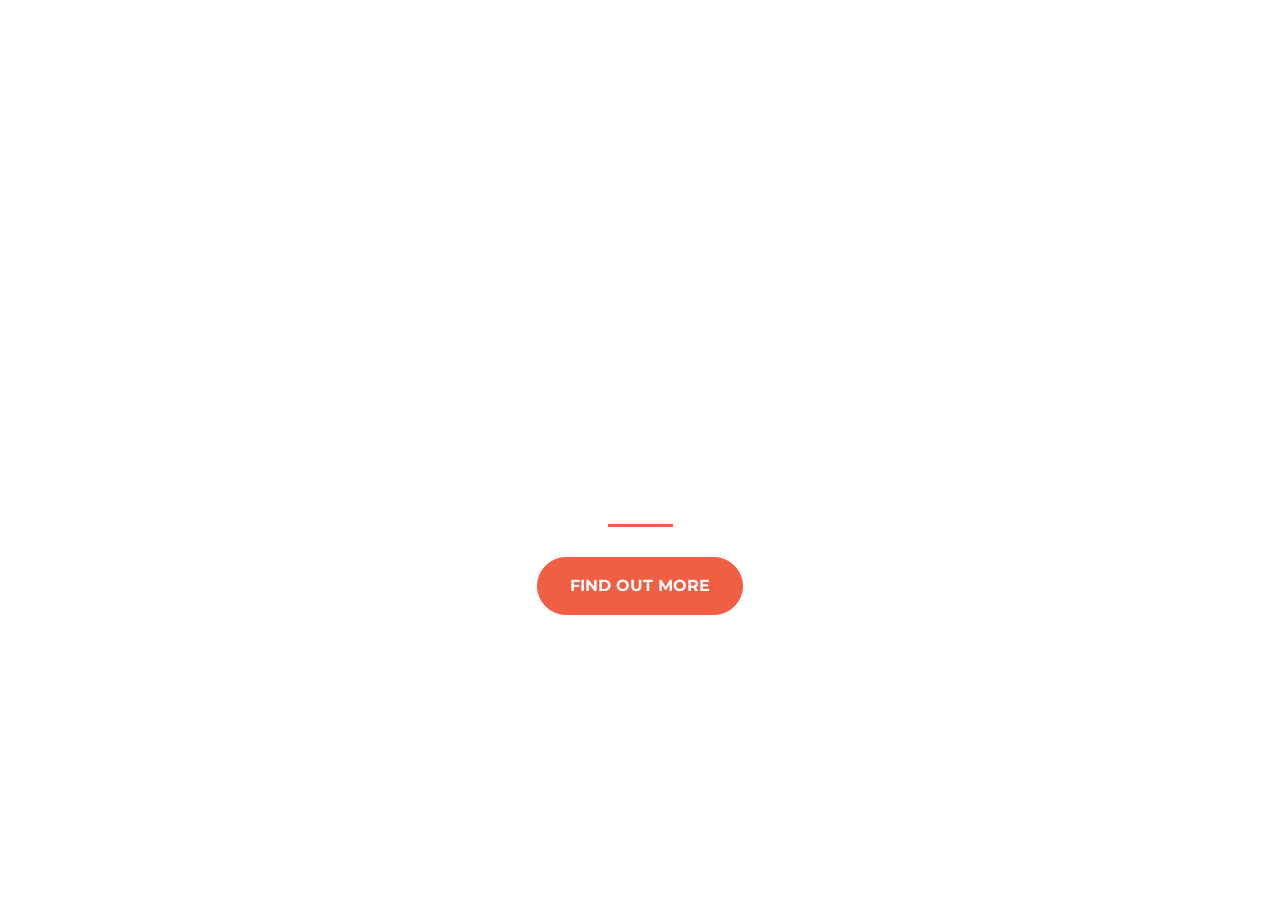
==== index.html @ 3b041e8c "Adding initial files" ====
<!DOCTYPE html>
<html>
  <head>
    <title>Startup</title>

    <!-- Google Fonts -->
    <link href="https://fonts.googleapis.com/css?family=Montserrat" rel="stylesheet">

    <!-- Note that the below Bootstrap file is a specific version. If you grab the most
    current from Bootstrap website, you will see the button grow transition being a lot faster
    than in my video. Use whichever style sheet you like best! -->
    <!-- Bootstrap CSS from a CDN. This way you don't have to include the bootstrap file yourself -->
    <link rel="stylesheet" href="https://maxcdn.bootstrapcdn.com/bootstrap/4.0.0/css/bootstrap.min.css" integrity="sha384-Gn5384xqQ1aoWXA+058RXPxPg6fy4IWvTNh0E263XmFcJlSAwiGgFAW/dAiS6JXm" crossorigin="anonymous">

    <!-- My own stylesheet -->
    <link href="style.css" rel="stylesheet">
  </head>
  <body>
    <header class="startup text-center text-white d-flex">
      <div class="container my-auto">
        <div class="row">
          <div class="col-lg-12 my-auto">
            <h1 class="text-uppercase faded">
              <strong>the biggest startup event of the year</strong>
            </h1>
            <hr>
          </div>
          <div class="col-lg-12 my-auto">
            <button class="btn btn-primary btn-xl">Find Out More</button>
          </div>
        </div>
      </div>
    </header>

  </body>

</html>
---- style.css ----
body,
html {
  width: 100%;
  height: 100%; 
}

body {
  font-family: 'Montserrat', sans-serif;
}

hr {
  max-width: 65px;
  border-width: 3px;
  border-color: #F05F44; 
}

.faded {
  color: rgba(255, 255, 255, 0.8); 
}

header.startup {
  background-position: center;
  background-image: url("header.jpg");
  background-size: cover;
  height: 100%;
}

header.startup hr {
  margin-top: 200px;
  margin-bottom: 30px; 
}

header.startup h1 {
  font-size: 2rem; 
}

.btn {
  font-weight: 700;
  text-transform: uppercase;
  border-radius: 300px;
  font-family: 'Montserrat', sans-serif;
}

.btn-xl {
  padding: 1rem 2rem; 
}

.btn-primary {
  background-color: #F05F44;
  border-color: #F05F44; }

.btn-primary:hover {
  background-color: #ee4b08;
  border-color: #ee4b08;
  border-width: 5px;
  cursor: pointer;
}
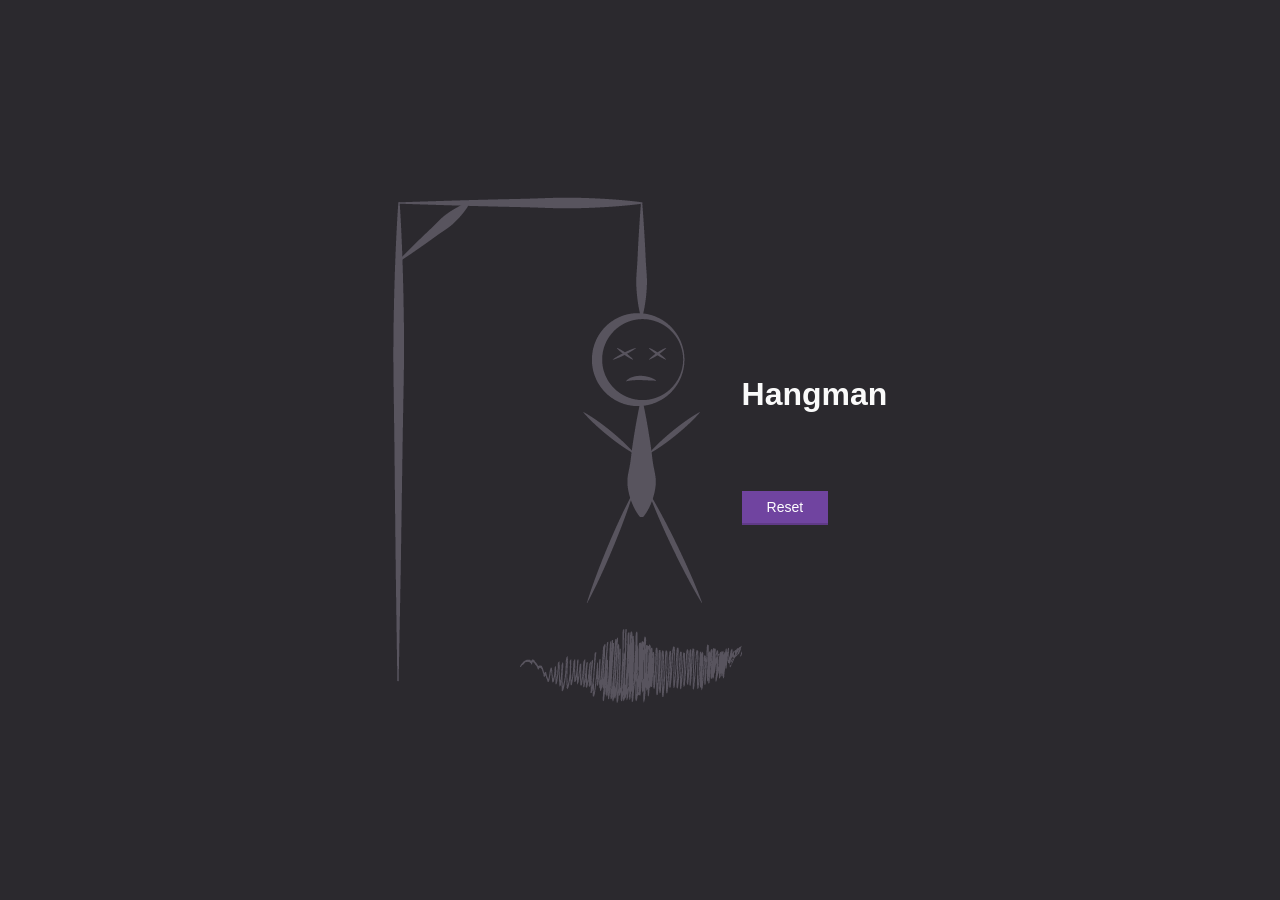
==== commit e16bf2e9: "Testing" ====
--- a/index.html
+++ b/index.html
@@ -1,37 +1,23 @@
 <!DOCTYPE html>
 <html>
-  <head>
-    <title>Startup</title>
-
-    <!-- Google Fonts -->
-    <link href="https://fonts.googleapis.com/css?family=Montserrat" rel="stylesheet">
-
-    <!-- Note that the below Bootstrap file is a specific version. If you grab the most
-    current from Bootstrap website, you will see the button grow transition being a lot faster
-    than in my video. Use whichever style sheet you like best! -->
-    <!-- Bootstrap CSS from a CDN. This way you don't have to include the bootstrap file yourself -->
-    <link rel="stylesheet" href="https://maxcdn.bootstrapcdn.com/bootstrap/4.0.0/css/bootstrap.min.css" integrity="sha384-Gn5384xqQ1aoWXA+058RXPxPg6fy4IWvTNh0E263XmFcJlSAwiGgFAW/dAiS6JXm" crossorigin="anonymous">
-
-    <!-- My own stylesheet -->
-    <link href="style.css" rel="stylesheet">
-  </head>
-  <body>
-    <header class="startup text-center text-white d-flex">
-      <div class="container my-auto">
-        <div class="row">
-          <div class="col-lg-12 my-auto">
-            <h1 class="text-uppercase faded">
-              <strong>the biggest startup event of the year</strong>
-            </h1>
-            <hr>
-          </div>
-          <div class="col-lg-12 my-auto">
-            <button class="btn btn-primary btn-xl">Find Out More</button>
-          </div>
-        </div>
-      </div>
-    </header>
-
-  </body>
-
-</html>
+<head>
+    <meta charset="utf-8" />
+    <meta http-equiv="X-UA-Compatible" content="IE=edge">
+    <title>Hangman</title>
+    <meta name="viewport" content="width=device-width, initial-scale=1">
+    <link rel="shortcut icon" href="./images/rope-noose-dark.png" type="image/x-icon">
+    <link rel="stylesheet" href="./styles/styles.css">
+</head>
+<body>
+    <img src="./images/hangman.png" alt="">
+    <div id="container">
+        <h1>Hangman</h1>
+        <div class="puzzle" id="puzzle"></div>
+        <p id="guesses"></p>
+        <button class="button" id="reset">Reset</button>
+    </div>
+    <script src="./scripts/requests.js"></script>
+    <script src="./scripts/hangman.js"></script>
+    <script src="./scripts/app.js"></script>
+</body>
+</html>
--- a/styles/styles.css
+++ b/styles/styles.css
@@ -0,0 +1,63 @@
+* {
+    box-sizing: border-box;
+    margin: 0;
+    padding: 0;
+}
+
+html {
+    font-size: 62.5%;
+}
+
+body {
+    background: #2B292E;
+    color: #fafafa;
+    font-family: Helvetica, Arial, sans-serif;
+    font-size: 1.6rem;
+    display: flex;
+    align-items: center;
+    justify-content: center;
+    min-height: 100vh;
+}
+
+span {
+    border-bottom: 1px solid #534f59;
+    display: inline-block;
+    font-size: 2rem;
+    height: 2.4rem;
+    line-height: 2.4rem;
+    margin: 0 .1rem;
+    text-align: center;
+    text-transform: uppercase;
+    width: 2.4rem;
+}
+
+h1 {
+    margin-bottom: 3rem;
+}
+
+p {
+    font-weight: 300;
+    margin-bottom: .8rem;
+}
+
+.puzzle {
+    display: flex;
+    margin-bottom: 4.8rem;
+}
+
+.button {
+    background: #7044a0;
+    border: none;
+    border-bottom: 2px solid #603a88;
+    cursor: pointer;
+    color: white;
+    font-size: 1.4rem;
+    font-weight: 300;
+    padding: .8rem 2.5rem;
+    transition: background .3s ease, color .3s ease;
+    outline: none;
+}
+
+.button:hover {
+    background: #5F3A87;
+}
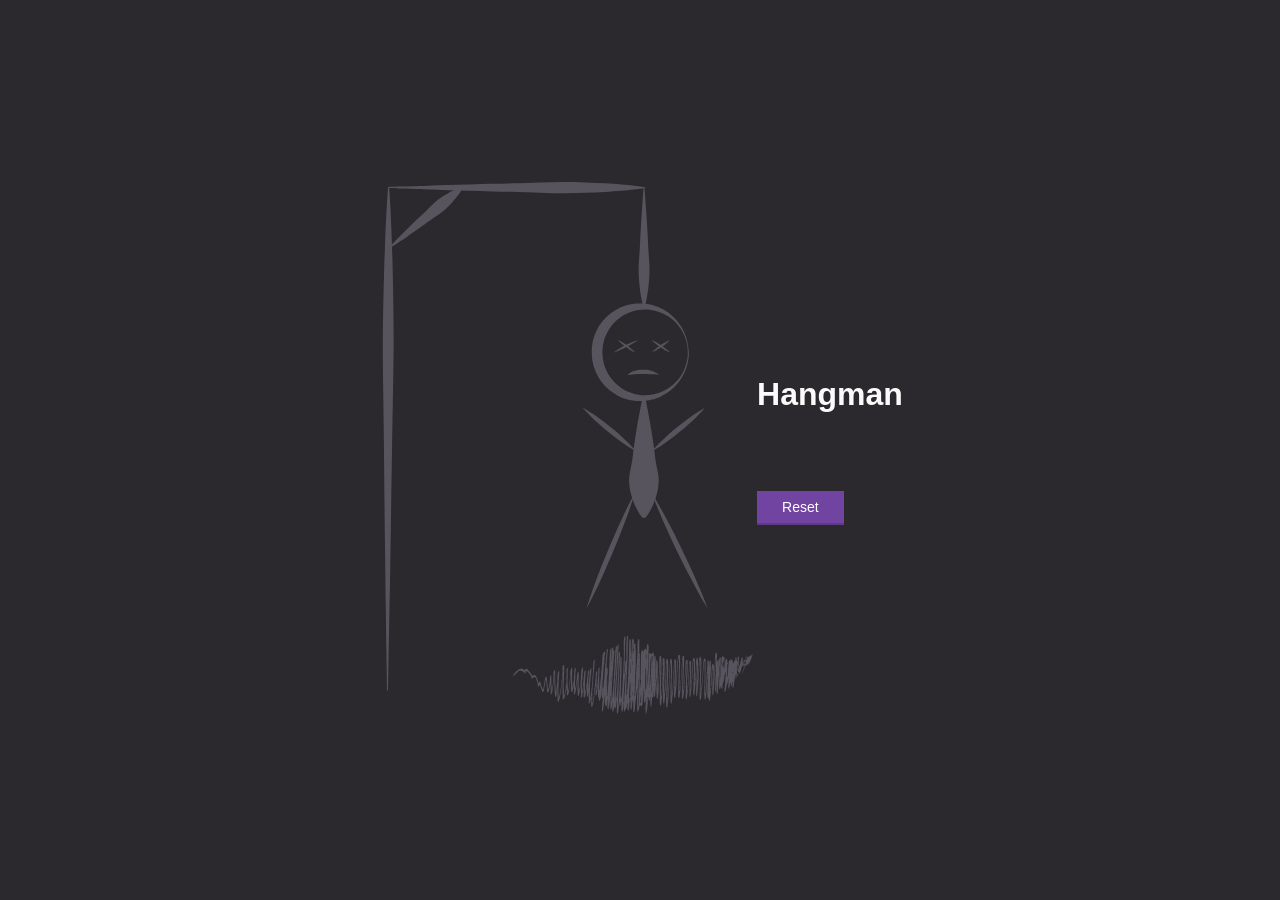
==== commit 0316eb59: "Testing" ====
--- a/index.html
+++ b/index.html
@@ -9,7 +9,545 @@
     <link rel="stylesheet" href="./styles/styles.css">
 </head>
 <body>
-    <img src="./images/hangman.png" alt="">
+    <!-- <img src="./images/hangman.png" alt=""> -->
+    <div class="svg-img">
+			<svg version="1.1" id="Layer_2" xmlns="http://www.w3.org/2000/svg" xmlns:xlink="http://www.w3.org/1999/xlink" x="0px" y="0px"
+				viewBox="0 0 361 515" style="enable-background:new 0 0 361 515;" xml:space="preserve">
+			<style type="text/css">
+				.st0{fill:#58545E;}
+				.st1{fill:none;}
+				.st2{fill-rule:evenodd;clip-rule:evenodd;fill:#58545E;}
+				
+			</style>
+		<g>
+			<path class="st0" d="M9.5,488c0,0-0.1-7.5-0.3-20.6c-0.2-13.1-0.5-31.8-0.8-54.2C8.2,402,8,389.9,7.9,377
+				c-0.1-12.9-0.3-26.4-0.5-40.4c-0.3-28-0.6-57.9-0.9-87.9c-0.2-15-0.4-29.9-0.6-44.6c-0.2-14.7-0.4-29.2-0.4-43.2
+				c0-14,0.2-27.6,0.5-40.4c0.1-6.4,0.3-12.7,0.4-18.7c0.2-6,0.4-11.9,0.5-17.5c0.1-5.6,0.4-11,0.6-16.1C7.6,63,7.8,58.2,8,53.6
+				c0.2-4.6,0.4-8.8,0.6-12.8C8.8,36.9,9,33.3,9.2,30c0.4-6.5,0.7-11.7,0.9-15.2c0.3-3.5,0.4-5.4,0.4-5.4l1,0c0,0,0.1,1.9,0.4,5.4
+				c0.2,3.5,0.5,8.6,0.9,15.2c0.2,3.3,0.3,6.9,0.5,10.8c0.2,3.9,0.3,8.2,0.5,12.8c0.2,4.6,0.3,9.4,0.5,14.5c0.2,5.1,0.4,10.5,0.5,16.1
+				c0.1,5.6,0.3,11.5,0.4,17.5c0.1,6,0.2,12.3,0.3,18.7c0.2,12.9,0.3,26.4,0.3,40.4c-0.1,14-0.3,28.5-0.6,43.2
+				c-0.3,14.7-0.5,29.7-0.8,44.6c-0.4,29.9-0.9,59.8-1.3,87.9c-0.2,14-0.4,27.6-0.6,40.4c-0.2,12.9-0.5,25-0.7,36.2
+				c-0.4,22.4-0.8,41.1-1,54.2c-0.3,13.1-0.4,20.6-0.4,20.6L9.5,488z"/>
+		</g>
+		<g>
+			<path class="st0" d="M11,9.5c0,0,3.8-0.1,10.5-0.4C28.1,8.9,37.6,8.6,49,8.2C54.7,8,60.9,7.8,67.4,7.6C74,7.5,80.8,7.3,88,7.1
+				c7.1-0.2,14.5-0.4,22-0.6c7.5-0.2,15.1-0.3,22.7-0.5c7.6-0.2,15.2-0.4,22.7-0.7c7.5-0.3,14.8-0.5,22-0.5c7.1,0,14,0.1,20.5,0.4
+				c6.5,0.2,12.7,0.5,18.4,0.8c5.7,0.3,10.9,0.7,15.6,1.1c2.3,0.2,4.5,0.4,6.5,0.6c2,0.2,3.8,0.4,5.5,0.6c3.3,0.4,5.9,0.7,7.7,0.9
+				c1.8,0.2,2.7,0.4,2.7,0.4v1c0,0-1,0.1-2.7,0.4c-1.8,0.2-4.4,0.6-7.7,0.9c-1.7,0.2-3.5,0.4-5.5,0.6c-2,0.2-4.2,0.4-6.5,0.6
+				c-4.6,0.4-9.9,0.8-15.6,1.1c-5.7,0.3-11.9,0.6-18.4,0.8c-6.5,0.2-13.4,0.4-20.5,0.4c-7.1,0-14.5-0.2-22-0.5
+				c-7.5-0.3-15.1-0.5-22.7-0.7c-7.6-0.2-15.2-0.3-22.7-0.5c-7.5-0.2-14.8-0.4-22-0.6c-7.1-0.2-14-0.4-20.5-0.6
+				C60.9,12.2,54.7,12,49,11.8c-11.4-0.4-20.9-0.6-27.6-0.9C14.8,10.6,11,10.5,11,10.5V9.5z"/>
+		</g>
+		<g>
+			<path class="st0" d="M254.1,10c0,0,0.6,7.1,1.3,17.8c0.2,2.7,0.4,5.6,0.6,8.6c0.2,3.1,0.4,6.3,0.6,9.6c0.2,3.3,0.4,6.8,0.6,10.3
+				c0.2,3.5,0.3,7.1,0.5,10.6c0.2,3.6,0.4,7.1,0.7,10.6c0.3,3.5,0.5,6.9,0.5,10.3c0,3.3-0.1,6.6-0.4,9.6c-0.2,3.1-0.5,5.9-0.8,8.6
+				c-0.7,5.3-1.5,9.8-2.2,12.9c-0.4,1.6-0.7,2.8-0.9,3.6c-0.2,0.8-0.4,1.3-0.4,1.3h-1c0,0-0.1-0.4-0.4-1.3c-0.2-0.8-0.6-2.1-0.9-3.6
+				c-0.7-3.1-1.6-7.6-2.2-12.9c-0.3-2.7-0.6-5.6-0.8-8.6c-0.2-3.1-0.4-6.3-0.4-9.6c0-3.3,0.3-6.8,0.5-10.3c0.3-3.5,0.5-7.1,0.7-10.6
+				c0.2-3.6,0.3-7.1,0.5-10.6c0.2-3.5,0.4-6.9,0.6-10.3c0.2-3.3,0.4-6.6,0.6-9.6c0.2-3.1,0.4-5.9,0.6-8.6c0.7-10.7,1.3-17.8,1.3-17.8
+				H254.1z"/>
+		</g>
+		<g>
+			<path class="st0" d="M296.3,166.6c0,0,0,1-0.1,2.9c0,0.5,0,1-0.1,1.6c-0.1,0.6-0.2,1.2-0.3,1.9c-0.1,0.7-0.2,1.5-0.3,2.2
+				c-0.2,0.8-0.4,1.6-0.6,2.5c-0.9,3.5-2.3,7.7-4.9,12.1c-2.6,4.4-6.2,9-11.3,13.1c-2.6,1.9-5.4,3.9-8.6,5.3c-0.8,0.4-1.6,0.8-2.4,1.2
+				c-0.9,0.3-1.7,0.6-2.6,0.9l-1.3,0.5c-0.4,0.2-0.9,0.2-1.4,0.4c-0.9,0.2-1.9,0.5-2.8,0.7c-0.9,0.2-1.9,0.3-2.9,0.5l-1.5,0.2
+				l-0.7,0.1c0.2,0-0.4,0-0.3,0l-0.1,0l-0.2,0l-0.3,0c-1.8,0.1-3.5,0.3-5.8,0.1c-1.1-0.1-2.2-0.1-3.3-0.3c-1-0.2-2.1-0.3-3.2-0.5
+				c-1.1-0.1-2.1-0.5-3.2-0.7l-1.6-0.4l-0.8-0.2l-0.8-0.3c-1-0.4-2.1-0.8-3.1-1.2c-1-0.4-2-1-3-1.5l-1.5-0.8c-0.5-0.3-1-0.6-1.5-0.9
+				c-1-0.6-2-1.2-2.9-1.9c-0.9-0.7-1.8-1.4-2.7-2.2c-0.5-0.4-0.9-0.8-1.3-1.2l-1.3-1.2l-1.3-1.3c-0.4-0.4-0.8-0.9-1.2-1.3
+				c-0.7-0.9-1.5-1.8-2.2-2.8c-0.7-1-1.3-2-2-3c-0.3-0.5-0.6-1-0.9-1.6c-0.3-0.5-0.6-1.1-0.9-1.6l-0.8-1.6c-0.3-0.6-0.5-1.1-0.7-1.7
+				c-0.4-1.1-0.9-2.3-1.3-3.4c-0.3-1.2-0.7-2.4-1-3.6l-0.2-0.9l-0.2-0.9l-0.3-1.8c-0.2-1.2-0.4-2.4-0.4-3.7c-0.1-1.2-0.2-2.5-0.2-3.7
+				l0-0.6l0-0.1l0-0.2l0-0.4l0-0.8l0.1-1.5l0-0.8l0-0.4l0.1-0.5l0.3-2l0.3-2l0.2-1l0.2-0.9l1-3.6c0.4-1.2,0.9-2.3,1.3-3.4
+				c0.2-0.6,0.4-1.1,0.7-1.7l0.8-1.6l0.9-1.6c0.3-0.5,0.6-1.1,0.9-1.6c0.7-1,1.3-2,2-3c0.7-1,1.5-1.9,2.2-2.8c0.4-0.5,0.8-0.9,1.2-1.3
+				l1.3-1.3c1.6-1.7,3.5-3.2,5.3-4.6c0.9-0.7,1.9-1.3,2.9-1.9c0.5-0.3,1-0.6,1.5-0.9l1.5-0.8c1-0.5,2-1.1,3-1.5c1-0.4,2.1-0.8,3.1-1.2
+				c4.2-1.4,8.5-2.3,12.6-2.4c2.1-0.2,4.1,0,6.1,0.1l1,0l0.7,0.1l1.3,0.2l1.3,0.2c0.4,0.1,0.8,0.1,1.4,0.3c1,0.2,2,0.5,2.9,0.7
+				c0.5,0.1,1,0.2,1.4,0.4l1.3,0.5c0.9,0.3,1.7,0.6,2.6,0.9c0.8,0.4,1.6,0.8,2.4,1.2c3.2,1.5,6.1,3.4,8.6,5.3c1.2,1.1,2.4,2.1,3.5,3.1
+				c1,1.2,2.1,2.1,3,3.3c0.5,0.6,0.9,1.1,1.3,1.7c0.4,0.6,0.9,1.1,1.2,1.7c0.7,1.2,1.5,2.2,2.2,3.3c2.6,4.4,4,8.6,4.9,12.1
+				c0.2,0.9,0.4,1.7,0.6,2.5c0.2,0.8,0.2,1.5,0.3,2.2c0.1,0.7,0.2,1.3,0.3,1.9c0.1,0.6,0.1,1.1,0.1,1.6
+				C296.3,165.6,296.3,166.6,296.3,166.6L296.3,166.6z M295.3,166.6c0,0-0.1-1-0.2-2.9c0-0.5,0-1-0.1-1.6c-0.1-0.6-0.2-1.2-0.3-1.9
+				c-0.1-0.7-0.2-1.4-0.4-2.2c-0.2-0.8-0.4-1.6-0.6-2.4c-1-3.4-2.5-7.4-5.2-11.5c-2.7-4.1-6.5-8.2-11.5-11.5c-5-3.3-11.2-5.7-18-6.5
+				c-0.8-0.1-1.7-0.1-2.6-0.2l-1.3-0.1l-0.7,0l-0.6,0c-1.8,0.1-3.5,0.1-5.3,0.5c-3.6,0.4-7.1,1.6-10.5,3.1c-0.8,0.4-1.7,0.8-2.5,1.2
+				c-0.8,0.4-1.6,1-2.4,1.4l-1.2,0.7l-1.1,0.9c-0.8,0.6-1.5,1.1-2.3,1.8c-2.9,2.5-5.5,5.4-7.7,8.7c-2.1,3.3-3.8,6.9-5,10.7l-0.7,2.9
+				l-0.2,0.7l-0.1,0.7l-0.2,1.5c-0.4,1.9-0.3,4-0.5,6c0.1,4,0.6,7.9,1.7,11.7c1.2,3.8,2.8,7.4,5,10.7c2.2,3.2,4.8,6.2,7.7,8.7
+				c0.7,0.6,1.5,1.2,2.3,1.8l1.1,0.9l1.2,0.7c0.8,0.5,1.6,1,2.4,1.4c0.8,0.4,1.7,0.8,2.5,1.2c3.4,1.5,7,2.6,10.5,3.1
+				c1.7,0.4,3.6,0.4,5.4,0.5c0.2,0,0.5,0,0.6,0l0.7,0l1.3-0.1c0.9-0.1,1.7,0,2.6-0.2c6.8-0.8,13-3.2,18-6.5c5-3.3,8.8-7.5,11.5-11.5
+				c2.8-4.1,4.3-8.1,5.2-11.5c0.2-0.8,0.4-1.7,0.6-2.4c0.2-0.8,0.2-1.5,0.4-2.2c0.1-0.7,0.2-1.3,0.3-1.9c0.1-0.6,0.1-1.1,0.1-1.6
+				C295.3,167.6,295.3,166.6,295.3,166.6L295.3,166.6z"/>
+		</g>
+		<g>
+			<path class="st0" d="M254.9,210c0,0,0.4,1.8,1,4.9c0.3,1.6,0.7,3.5,1.1,5.6c0.4,2.2,0.9,4.6,1.4,7.3c0.5,2.7,1,5.6,1.5,8.6
+				c0.5,3.1,1,6.3,1.6,9.6c0.5,3.3,1,6.8,1.5,10.3c0.5,3.5,0.9,7.1,1.3,10.6c0.4,3.6,1.1,7.1,1.9,10.6c0.3,1.8,0.7,3.5,1,5.2
+				c0.2,1.7,0.4,3.4,0.4,5.1c0.1,3.3-0.3,6.6-0.9,9.6c-0.6,3.1-1.4,6-2.3,8.6c-1.8,5.3-4,9.8-6,12.9c-1,1.6-1.8,2.8-2.5,3.6
+				c-0.6,0.8-1,1.3-1,1.3h-2.7c0,0-0.4-0.4-1-1.3c-0.7-0.8-1.5-2.1-2.5-3.6c-1.9-3.1-4.2-7.6-6-12.9c-0.9-2.7-1.7-5.6-2.3-8.6
+				c-0.6-3.1-1-6.3-0.9-9.6c0-1.7,0.2-3.4,0.4-5.1c0.3-1.7,0.6-3.5,1-5.2c0.7-3.5,1.4-7.1,1.9-10.6c0.4-3.6,0.8-7.1,1.3-10.6
+				c0.4-3.5,1-7,1.5-10.3c0.5-3.3,1.1-6.6,1.6-9.6c0.5-3.1,1-6,1.5-8.6c0.5-2.7,1-5.1,1.4-7.3c0.4-2.2,0.8-4.1,1.1-5.6
+				c0.6-3.1,1-4.9,1-4.9H254.9z"/>
+		</g>
+		<g>
+			<path class="st0" d="M261.1,260.5c0,0,0.7-0.8,1.9-2.2c1.2-1.3,3-3.2,5.1-5.4c2.2-2.2,4.8-4.6,7.6-7.2c1.4-1.3,2.9-2.6,4.4-3.9
+				c1.5-1.3,3.1-2.6,4.7-3.9c1.6-1.3,3.2-2.6,4.8-3.8c1.6-1.2,3.2-2.4,4.7-3.6c3.1-2.3,6-4.3,8.6-6c2.6-1.7,4.8-3,6.3-3.9
+				c1.6-0.9,2.5-1.4,2.5-1.4s-0.7,0.8-1.9,2.2c-1.2,1.3-3,3.2-5.1,5.4c-2.2,2.2-4.8,4.6-7.6,7.2c-1.4,1.3-2.9,2.6-4.4,3.9
+				c-1.5,1.3-3.1,2.6-4.7,3.9c-1.6,1.3-3.2,2.6-4.8,3.8c-1.6,1.2-3.2,2.4-4.7,3.6c-3.1,2.3-6,4.3-8.6,6c-2.6,1.7-4.8,3-6.3,3.9
+				C262.1,260,261.1,260.5,261.1,260.5z"/>
+		</g>
+		<g>
+			<path class="st0" d="M245,300c0,0-0.5,1.8-1.5,4.9c-1,3.1-2.5,7.6-4.3,12.8c-0.9,2.6-1.9,5.5-3.1,8.5c-1.1,3-2.3,6.2-3.6,9.4
+				c-1.3,3.3-2.6,6.6-4,10c-1.4,3.4-2.8,6.8-4.2,10.3c-1.5,3.4-2.9,6.9-4.4,10.2c-1.4,3.4-2.9,6.7-4.3,9.9c-1.4,3.2-2.9,6.3-4.2,9.2
+				c-1.3,2.9-2.7,5.6-3.9,8.2c-2.4,5-4.6,9.2-6.1,12.1c-1.5,2.9-2.4,4.5-2.4,4.5s0.5-1.8,1.5-4.9c1-3.1,2.5-7.6,4.3-12.8
+				c0.9-2.6,1.9-5.5,3.1-8.5c1.1-3,2.3-6.2,3.6-9.4c1.3-3.3,2.6-6.6,4-10c1.4-3.4,2.8-6.8,4.2-10.3c1.5-3.4,2.9-6.9,4.4-10.2
+				c1.5-3.4,2.9-6.7,4.3-9.9c1.4-3.2,2.9-6.2,4.2-9.2c1.3-2.9,2.7-5.6,3.9-8.2c2.4-5,4.6-9.2,6.1-12.1C244.1,301.6,245,300,245,300z"
+				/>
+		</g>
+		<g>
+			<path class="st0" d="M261,300c0,0,1,1.6,2.7,4.5c1.7,2.9,4.1,7,6.8,12.1c1.4,2.5,2.9,5.2,4.4,8.1c1.5,2.9,3.2,6,4.8,9.1
+				c1.6,3.2,3.3,6.5,5,9.8c1.7,3.4,3.3,6.8,5,10.2c1.6,3.4,3.3,6.9,4.9,10.3c1.6,3.4,3.1,6.8,4.6,10c1.5,3.3,2.9,6.4,4.2,9.4
+				c1.3,3,2.5,5.9,3.6,8.5c2.2,5.3,4,9.7,5.2,12.9c1.2,3.1,1.8,4.9,1.8,4.9s-1-1.6-2.7-4.5c-1.7-2.9-4.1-7-6.8-12.1
+				c-1.4-2.5-2.9-5.2-4.4-8.1c-1.5-2.9-3.2-6-4.8-9.1c-1.6-3.2-3.3-6.5-5-9.8c-1.7-3.4-3.3-6.8-5-10.2c-1.6-3.4-3.3-6.9-4.9-10.3
+				c-1.6-3.4-3.1-6.8-4.6-10c-1.5-3.3-2.8-6.4-4.2-9.4c-1.3-3-2.5-5.9-3.6-8.5c-2.2-5.3-4-9.7-5.2-12.9C261.6,301.8,261,300,261,300z"
+				/>
+		</g>
+		<g>
+			<path class="st0" d="M224.9,166.6c0,0,1.3-1,3.3-2.3c1-0.7,2.2-1.4,3.5-2.1c0.7-0.4,1.3-0.8,2-1.1c0.7-0.4,1.4-0.7,2.1-1.1
+				c0.7-0.4,1.4-0.7,2.2-1.1c0.7-0.4,1.4-0.7,2.1-1c1.4-0.6,2.7-1.2,3.8-1.6c2.3-0.9,3.9-1.3,3.9-1.3s-1.3,1-3.3,2.3
+				c-1,0.7-2.2,1.4-3.5,2.1c-0.7,0.4-1.3,0.8-2,1.1c-0.7,0.4-1.4,0.7-2.1,1.1c-0.7,0.4-1.4,0.7-2.2,1c-0.7,0.4-1.4,0.7-2.1,1
+				c-1.4,0.6-2.7,1.2-3.8,1.6C226.5,166.2,224.9,166.6,224.9,166.6z"/>
+		</g>
+		<g>
+			<path class="st0" d="M229,155c0,0,1.2,0.5,2.8,1.3c0.8,0.4,1.8,1,2.7,1.6c1,0.6,2,1.3,3,2c1,0.7,2,1.5,2.9,2.2
+				c0.9,0.7,1.7,1.5,2.4,2.1c1.4,1.3,2.2,2.3,2.2,2.3s-1.2-0.5-2.8-1.3c-0.8-0.4-1.8-1-2.7-1.6c-1-0.6-2-1.3-3-2c-1-0.7-2-1.5-2.9-2.2
+				c-0.9-0.7-1.7-1.5-2.4-2.1C229.8,156,229,155,229,155z"/>
+		</g>
+		<g>
+			<path class="st0" d="M261,166.6c0,0,0.9-1,2.3-2.3c0.7-0.6,1.6-1.4,2.5-2.1c1-0.7,2-1.5,3.1-2.2c1.1-0.7,2.1-1.4,3.2-2
+				c1-0.6,2-1.2,2.9-1.6c1.7-0.9,3-1.3,3-1.3s-0.9,1-2.3,2.3c-0.7,0.7-1.6,1.4-2.6,2.1c-1,0.7-2,1.5-3.1,2.2c-1.1,0.7-2.2,1.4-3.2,2
+				c-1,0.6-2,1.2-2.9,1.6C262.3,166.1,261,166.6,261,166.6z"/>
+		</g>
+		<g>
+			<path class="st0" d="M261,155c0,0,1.3,0.4,3,1.3c0.9,0.4,1.9,1,2.9,1.6c1,0.6,2.1,1.3,3.2,2c1.1,0.7,2.1,1.5,3.1,2.2
+				c1,0.7,1.8,1.5,2.6,2.1c1.5,1.3,2.3,2.3,2.3,2.3s-1.3-0.4-3-1.3c-0.9-0.4-1.9-1-2.9-1.6c-1-0.6-2.1-1.3-3.2-2
+				c-1.1-0.7-2.1-1.5-3.1-2.2c-1-0.7-1.8-1.5-2.5-2.1C261.9,156,261,155,261,155z"/>
+		</g>
+		<g>
+			<path class="st0" d="M238.1,188.2c0,0,0.3-0.4,1-1c0.7-0.6,1.7-1.4,3.1-2.1c0.3-0.2,0.7-0.3,1.1-0.5c0.4-0.1,0.8-0.3,1.2-0.4
+				c0.8-0.3,1.7-0.5,2.6-0.7c0.5-0.1,1-0.2,1.4-0.2c0.5-0.1,1-0.2,1.5-0.2c1-0.1,2-0.1,3-0.1c1,0,2,0.1,3,0.2c1,0.1,1.9,0.3,2.8,0.5
+				c1.8,0.4,3.5,0.9,4.9,1.5c1.4,0.6,2.5,1.1,3.2,1.6c0.8,0.4,1.2,0.8,1.2,0.8s-0.5,0-1.4,0c-0.9,0-2.1-0.1-3.5-0.1
+				c-1.4-0.1-3.1-0.2-4.8-0.2c-0.9-0.1-1.8-0.1-2.7-0.1c-0.9,0-1.8-0.1-2.7-0.1c-0.9,0-1.8,0-2.7,0c-0.9,0-1.8,0-2.6,0.1
+				c-0.8,0-1.6,0-2.5,0.2c-0.4,0-0.9,0.1-1.2,0.1c-0.4,0-0.7,0.1-1.1,0.1c-1.4,0.2-2.6,0.4-3.4,0.6
+				C238.6,188.1,238.1,188.2,238.1,188.2z"/>
+		</g>
+        
+        <g>
+                <g>
+                    <g>
+                        <rect x="132" y="436" class="st1" width="222" height="73.9"/>
+                        <path class="st2" d="M342.4,474.2c-0.2,0-0.3-0.4-0.5-0.5c0-1,0.3-2.1-0.3-1.4c0-0.4,0.1-0.6,0.2-1c0.3,0.1,0.5,0.8,0.5,1.7
+                            c0.6-0.1,0.5-1.7,1.2-1.4C343.2,472.6,342.7,473,342.4,474.2z"/>
+                        <path class="st2" d="M352.1,463.4c0.4-0.8,0.7-1.8,1.2-2.4c-0.1-1.5,0.4-1.7,0.7-2.4c0.3,1.4-0.1,2.5-0.5,3.4
+                            c-0.2,0.4-0.2,0.9-0.3,1c-0.1,0.1-0.2-0.1-0.3,0C352.8,463,352.3,464.1,352.1,463.4z"/>
+                        <path class="st2" d="M335.9,460.8c-0.2-0.3-0.2-0.8-0.1-1.4c-0.2-0.6-0.2,0.4-0.5,0.2c0.1-0.9,0.2-1.7,0.7-1.7
+                            C336,458.8,336.1,460.2,335.9,460.8z"/>
+                        <path class="st2" d="M239.5,451.9c0,1.1-0.2,2.3-0.2,3.4c0,1,0,1.9,0,2.9c0,0.9-0.2,1.8-0.2,2.6c0,0.7,0,1.3,0,1.9
+                            c-0.1,3.7-0.5,7.5-0.3,11.3c-0.4,1.3-0.3,3.4-0.4,5.3c0,0.4-0.2,0.9-0.2,1.4c-0.1,1.3-0.1,1.9-0.2,2.6c-0.1,0.8,0.3,0.2,0.2,1
+                            c-0.4,1-0.6,3.6-0.7,5.3c0,0.5-0.4,1.2,0,1.4c0-0.5-0.1-1.4,0.2-1.2c0,1.6-0.2,2.6-0.7,2.9c-0.2-1.9-0.1-5.8,0-7.9
+                            c0.1-2.4,0-4.9,0.1-7.2c0-0.6,0.2-1.1,0.2-1.7c0-0.9,0-1.9,0-2.9c0-0.6,0.2-1.3,0.2-1.9c0-0.7,0-1.4,0-2.2c0-0.8,0.2-1.6,0.2-2.4
+                            c0-0.9,0-1.9,0-2.9c0-2,0.2-4.2,0.3-6.2c0.1-1.6,0-3.2,0.1-4.6c0-0.7,0.2-1.1,0.2-1.7c0-0.5-0.1-1.1-0.1-1.7
+                            c0-1.3,0.1-2.3,0.1-3.1c0-0.3-0.1-0.6-0.1-0.7c0-0.3,0.1-0.5,0.1-1c0-2.5,0.1-5.4,0.3-8.2c-0.3-0.6-0.5-0.1-1-0.5
+                            c-0.8,5.6-0.8,14.9-0.6,20.9c-0.4,0.5-0.2,2.7-0.5,3.6c-0.2,0-0.4,0-0.7,0c0,3.1-0.2,4.4-0.2,7.2c-0.3,0.4-0.1,1.8-0.4,2.2
+                            c0,1,0.1,2.6-0.3,2.6c-0.1-1.6,0.1-3.1,0.2-4.8c0-0.7,0-1.6,0-2.4c0-0.6,0.2-1.3,0.2-1.9c0.1-1.7,0-3.3,0-5
+                            c0.1-3.2,0.3-7.7,0.3-10.6c0-0.4-0.1-0.6-0.1-1c0,0,0.2-0.2,0.2-0.2c0-0.2,0-0.5,0-0.7c0.1-1.9,0-3.6,0.1-5.3
+                            c0.1-1.3,0.4-2.5,0.2-3.8c-0.3-0.6-0.6,0.3-0.8-0.5c-0.4,1-0.6,2.2-0.7,3.6c-0.2,4.6,0.1,10.3,0,15.8c0,2.2-0.2,4.3-0.3,6.5
+                            c-0.1,2.8-0.1,5.5-0.2,7.9c0,0.5-0.2,1.1-0.2,1.7c-0.1,1.5,0,2.3-0.2,3.1c-0.1,0.7,0.1,0.9,0.1,1.4c-0.4,3.4-0.5,8.7-0.8,13.2
+                            c-0.4,1.3-0.3,4.4-0.7,5.3c-0.1,0.4-0.1,1.2-0.3,1.2c-0.6-2.3-0.2-5.7-0.1-9.6c0.1-2.7-0.1-5.1,0.2-6.5
+                            c-0.2-3.5,0.3-6.8,0.4-10.6c0.1-4.4,0-8.9-0.1-13.2c-0.2-0.2-0.4-0.4-0.6-0.5c-0.7,0.7-0.5,2.8-0.6,5c0,2-0.2,4.2-0.1,6
+                            c-0.1,0.9,0.2,0.7,0.2,1.4c-0.3,0.2-0.2,1.4-0.3,2.2c0,0.8,0.1,0.9,0.2,1.4c-0.2,0.4-0.3,1.5-0.3,2.2c0,0.8-0.1,2-0.1,2.9
+                            c0,0.4,0.1,1,0.1,1.4c-0.1,2.2-0.4,4.3-0.4,6.5c0,0.6,0.3,0.5,0.3,1.2c0,0.5-0.4,0.2-0.3,1c0,1.5-0.2,2.9-0.3,4.3
+                            c0,0.6,0,1.3,0,1.9c0,0.7-0.1,1.4-0.2,2.2c-0.1,0.7,0,0.6,0,1c0,0.3-0.2,0.6-0.2,1c0,0.7,0,1.7-0.1,2.4c0,0.6,0,1.9-0.4,1.9
+                            c-0.2-4.3,0.2-8.6,0.2-12c0-0.5-0.1-1-0.1-1.4c0-0.7,0.2-1.4,0.2-2.2c0-0.3-0.1-0.9-0.1-1.2c0-1.4,0.2-3,0.3-4.6
+                            c0.1-2.2,0.3-4.5,0.3-6.7c0-1.1,0.2-2.9,0.2-4.1c0-0.7,0-1.3,0-1.9c0-0.5,0.2-1,0.2-1.4c0.1-1.6,0-3.3,0.3-4.8
+                            c0-1.4-0.1-3.5,0-5.5c0-1,0.2-1.8,0.2-2.6c-0.1-0.9-0.3-2.1-0.8-2.2c-0.5,1.1-0.5,3.1-0.6,5c0,0.9,0,2,0,2.9
+                            c-0.1,2.7-0.2,5.9-0.3,8.6c0,0.4,0.1,0.8,0.1,1.2c0,0.8-0.2,1.7-0.2,2.6c-0.1,1.4,0,3-0.1,4.3c0,0.5-0.2,1.1-0.2,1.7
+                            c-0.1,1.7-0.1,3.4-0.2,5c-0.1,0.8-0.1,1.4-0.2,2.2c-0.1,0.8,0,1.8-0.1,2.6c0,0.4-0.2,0.6-0.2,1c-0.1,0.5-0.1,1-0.1,1.4
+                            c-0.2,1.9-0.3,3.5-0.5,5c-0.1,0.6-0.1,1.9-0.5,1.9c-0.2-1.6-0.2-2.7-0.1-4.3c0.1-1.8,0.2-3.2,0.3-4.6c0-0.4,0-0.8,0-1.2
+                            c0-0.5,0.2-0.6,0.2-1c0.1-1.9,0.1-3.8,0.2-5.8c0.1-0.8,0.2-1.6,0.3-2.4c0.1-1,0-1.9,0.1-2.9c0.1-0.9,0.1-1.7,0.2-2.6
+                            c0.1-1,0-2.1,0.1-3.1c0.2-3.2,0.5-6.1,0.6-9.1c0-0.7,0-1.5,0-2.2c0.1-1,0.2-1.9,0.3-2.9c0.1-1.7,0-3.3,0.1-4.8
+                            c0.1-1.6,0.3-2.9,0.3-4.6c-0.4,0.3-0.3-0.6-0.6-0.5c-0.4,0.3-0.5,1.2-0.6,1.9c-0.1,0.8-0.2,3.1-0.2,3.6c0,0.3,0.1,0.4,0.1,1
+                            c0,0.6-0.2,1.1-0.2,1.7c0,0.8,0,1.5,0,2.4c0,0.6-0.2,1.3-0.2,1.9c0,0.7,0,1.3,0,1.9c0,0.6-0.2,1.1-0.2,1.7
+                            c-0.2,2.9-0.1,6.1-0.5,8.6c0.1,1.7-0.1,3-0.2,3.8c0,0.7,0,1.5,0,2.2c-0.1,1.1-0.3,2-0.4,3.1c-0.1,1.4-0.1,2.9-0.2,4.3
+                            c-0.1,2.1-0.3,3.9-0.3,6c-0.4,1.7-0.1,5.3-0.8,6.5c0.1-2.1,0-4.2,0.1-6c0-0.6,0.2-1.1,0.2-1.7c0-0.4-0.1-0.8-0.1-1.2
+                            c0-0.6,0-1.8,0.1-2.6c0.1-1.4,0.2-2.1,0.3-3.1c0.1-1.5,0.2-3.1,0.2-4.8c0.5-1.7,0.4-4.2,0.5-6.5c0.1-2.4,0.5-5.1,0.4-7.4
+                            c0.2-0.3,0.2-0.8,0.3-1.4c0.1-0.7-0.3-0.5-0.2-1.2c0.3,0.1,0.3-0.3,0.3-1c-0.1-2.3,0.3-3.4,0.2-5.8c0.1-0.4,0.1-1.1,0.3-1.4
+                            c-0.2-1.6,0.2-2.6,0.1-4.8c-0.3-0.2-0.4,0-0.9-0.2c-0.4,1.5-0.6,3.4-0.8,5.5c-0.1,0.9,0.4,0.4,0.3,1.2c0,0.6-0.5,0.1-0.4,1
+                            c0,1.9-0.1,3.3-0.2,4.6c-0.1,0.8-0.2,1.6-0.2,2.4c0,0.9,0,1.7,0,2.6c0,0.6-0.2,1.2-0.2,1.7c-0.1,1.4-0.1,2.8-0.2,4.1
+                            c-0.1,1.7,0,3.5-0.3,5c0.1,0.2,0.2,0.6,0.2,1.2c-0.5,1.7-0.5,4.5-0.6,7.2c-0.4,1.4-0.2,3.4-0.4,5c-0.1,0.8-0.3,1.6-0.4,2.4
+                            c0,0.5-0.1,0.9-0.1,1.4c-0.2,1.9-0.3,4.2-0.5,5.5c-0.1,0.4,0,1.2-0.3,1c-0.3-5.6,0.2-10.1,0.2-15.8c0.1-0.6,0.2-1.4,0.3-1.9
+                            c-0.1-1.9,0.4-3.4,0.1-4.8c0.4-1.4,0.3-3.4,0.4-5c0-0.5,0.2-1,0.2-1.4c0.2-1.9,0.2-3.8,0.3-5.5c0.1-1.4,0.4-2.8,0.3-4.6
+                            c0-0.4,0.2-0.2,0.2-0.7c0-2,0.4-2.9,0.3-5c0.2-0.6,0.3-1.8,0.1-2.6c-0.3-1-0.6,0.5-1-0.5c0.2-0.9,0-2.1-0.1-2.9
+                            c-0.4,0.4-0.3,0.4-0.8,0.2c-0.4,1.3-0.3,2.6-0.4,4.6c-0.1,1.9-0.3,4.2-0.4,5.5c-0.1,1.2,0.1,3.3-0.4,3.6
+                            c-0.3-0.8,0.1-1.4,0.1-2.2c-0.2-2.4,0.2-5,0.2-7.7c0.3-0.6,0.3-2.2,0-2.9c-0.4,0.1-0.3,0.1-0.8,0.2c-0.5,1.5-0.5,4.1-0.7,6.2
+                            c-0.1,2.4-0.4,4.7-0.2,6.7c-0.3,0.5-0.2,1-0.1,1.9c-0.3,2.8-0.2,6.5-0.4,9.8c0,0.5-0.2,1-0.2,1.4c-0.1,1.7-0.1,3.6-0.2,5.3
+                            c0,0.3-0.2,0.7-0.2,1c0,0.5,0,0.9,0,1.4c-0.2,2-0.3,4.3-0.5,6c-0.1,0.9-0.1,1.6-0.2,2.6c0,0.4-0.2,0.8-0.2,1.2
+                            c-0.1,0.7,0,1.8-0.4,2.2c-0.1-1.6,0.1-3.2,0.2-4.8c0-0.5-0.1-1-0.1-1.4c0.1-3.8,0.4-7.5,0.3-11c0.3-3.3,0.3-6.3,0.2-10.1
+                            c-0.4-1-0.5,1.5-0.9,0.5c0.1-1.4,0-2.7,0-3.6c0-3.7,0.8-6.7,0.7-11c0.3-1,0.6-2.7,0.5-3.8c-0.4-0.7-0.7,0.4-1.1,0.5
+                            c-0.2,2.2-0.5,4-0.5,6.7c-0.4,2.1-0.4,4.1-0.6,6.2c-0.1,1-0.3,2-0.4,2.9c-0.1,0.8-0.1,1.5-0.2,1.9c-0.1,0.9-0.1,1.9-0.1,2.9
+                            c-0.3,1.6-0.4,3.7-0.4,6c-0.6,3.3-0.5,8.3-1.2,11.3c-0.2-3.2-0.1-6.4,0.1-9.4c0.1-1.4,0.2-2.6,0.3-3.6c0-0.6,0-1.3,0-1.9
+                            c0-0.5,0.1-1.1,0.2-1.7c0.2-1.6,0.1-3,0.2-4.8c0-0.5,0.2-1,0.2-1.4c0.2-3,0.1-6.1,0.3-9.1c0.1-0.7,0.3-1.3,0.4-2.2
+                            c0-0.6,0-1.1,0-1.9c-0.3-0.5-0.4,0.6-0.9,0c-0.3,0.3-0.3,1.2-0.6,1.4c-0.1,0.6-0.6,0.1-0.6,1c-0.2,0.9-0.3,1.7-0.3,3.1
+                            c-0.3,0.8-0.3,2.3-0.2,3.4c-0.2,0.8-0.2,1.9-0.2,3.1c-0.4,0.9-0.3,2.3-0.4,3.6c0,0.5-0.1,0.9-0.2,1.4c0,0.3,0,0.7,0,1
+                            c0,0.1-0.2,0.6-0.2,0.7c-0.1,1.8-0.2,3.7-0.2,4.8c-0.2,0.8-0.4,1.6-0.2,2.6c-0.1,0.4-0.3,0.4-0.3,1c0.1,1.9-0.3,2.6-0.2,4.6
+                            c-0.3,0.6-0.2,2.7-0.4,3.4c-0.1,0.5,0,1.9-0.4,1.7c-0.3-1-0.1-2.2-0.1-3.4c0-1.9-0.1-4.3-0.1-6.7c0-0.8,0-1.6,0-2.4
+                            c0-1.8,0-3.2,0.1-4.3c0.1-1.8,0.3-3.3,0.1-5c-1.2-0.4-1,2.2-1.1,4.6c0,1.3-0.2,2.1-0.1,3.6c-0.3,2-0.5,4.5-0.5,7.2
+                            c-0.1,0.4-0.1,1-0.3,1.2c0,1,0,2.2-0.3,2.6c0,1.1,0.1,2.5-0.4,2.4c-0.2-0.8,0.1-1.8,0.1-2.6c-0.1-3.5,0-8.5,0.2-12.2
+                            c0.3-0.8,0.4-2.9,0-3.6c-0.4,0.1-0.5,1-0.9,1.2c0.1,1.8-0.5,3.2-0.1,4.6c-0.6,1.5-0.5,4.1-0.7,6.2c0,0.4-0.2,0.6-0.2,1
+                            c0,0.4,0,0.9,0,1.4c-0.3,1.2-0.4,2.8-0.6,4.3c-0.2,1.5-0.3,3.1-0.5,4.6c-0.3,2.3-0.6,4.5-1,6.2c-0.1,0.4-0.1,1.7-0.5,1.2
+                            c0.2-3.6,0.1-7.9,0.1-11.5c0.3-1.4,0.3-3.2,0.4-4.8c0.1-1.7,0.3-3.5,0.3-5.3c0.3-1.6,0.4-3.7,0.5-6c0.2-0.7,0.2-1.5,0.3-2.4
+                            c0.3-2.6,0.5-5.3,0.7-8.2c0.2-0.8,0.3-1.6,0.3-2.9c-0.5-0.6-0.7,0.6-1.2,1c-0.4,1.9-0.2,5.1-0.7,7c0,0.7,0.2,1,0.2,1.7
+                            c-0.2,1.5-0.3,3-0.4,4.6c-0.2,2.2-0.4,3.9-0.4,6.2c-0.2,1.5-0.4,3.2-0.4,5.3c-0.3,1.1-0.5,2.2-0.5,4.1c-0.2,0.8-0.3,1.9-0.5,2.9
+                            c-0.2,1-0.2,2.7-0.6,2.9c-0.4-1.7,0-5.2-0.3-7.2c0.1-0.2,0.2-0.5,0.2-1c-0.2-1.9,0.2-5.2,0.1-7c0.2-0.9,0.3-2,0.3-3.4
+                            c0-0.6,0.3-0.4,0.3-1.2c0-1,0.1-1.7,0.3-2.2c0-2,0.5-4.3,0.1-5.8c-0.7-0.2-0.7,1.1-1.2,1.4c0.1,1.1-0.1,1.7-0.3,2.2
+                            c0.2,1.9-0.2,3.6-0.2,5.8c-0.2,0.5-0.3,0.9-0.4,1.7c0.1,2.3-0.4,4.2-0.5,6c-0.1,1,0.3,2.5-0.3,2.9c-0.1-2.9,0.1-5.9,0.1-9.1
+                            c0.3-0.9,0.3-2.5,0.3-4.1c0.2-1.4,0.7-3.2,0.5-4.8c-0.9-0.4-0.9,1.4-1.3,2.2c-0.1,1.5-0.1,2.8-0.3,4.1c-0.1,0.9-0.3,1.7-0.4,2.6
+                            c-0.1,1-0.2,1.9-0.2,3.1c-0.3,0.3-0.2,1.8-0.5,2.2c0,0.6,0,1.3,0,1.9c-0.2,0.4-0.4,1.2-0.5,1.9c-0.2,1-0.1,2.9-0.7,2.9
+                            c0-3.8-0.1-7.5,0-11c0.1-2.5,0.5-4.7,0.5-7c0.1-0.6,0.4-1,0.3-2.2c-0.1,0-0.2-0.1-0.2-0.5c-0.5-0.2-0.7,0.4-1,0.7
+                            c0,0.5-0.2,0.8-0.3,1.2c0,0.3,0.1,0.5,0.1,0.7c0,0-0.2,0.4-0.2,0.5c-0.1,0.9-0.1,2-0.4,2.9c0,1.2-0.1,2.4-0.3,3.1
+                            c0,0.6,0.2,0.5,0.1,1.2c-0.2,0.4-0.2,1.4-0.4,1.7c-0.1,1.7-0.1,3.6-0.3,5c0,0.3-0.2,0.6-0.3,1c-0.1,0.5,0.1,1.5-0.3,1.2
+                            c0-0.9-0.2-1.4-0.2-2.4c0-1,0.1-2.2,0.1-2.6c0-0.3-0.1-0.3-0.1-0.7c0-0.4,0.2-0.8,0.2-1.2c0.1-1.5,0-3.1,0.1-4.6
+                            c0-0.4,0.2-0.8,0.2-1.2c0-0.5,0-1,0-1.4c0.2-2.6,0.8-5.3,0.5-7.9c-0.8,0-1.1,1.2-1.5,2.2c0,1.7-0.4,3.4-0.5,5.3
+                            c-0.1,1.7,0.1,3.7-0.4,4.8c0,0.6,0,1.3,0,1.9c-0.2,0.8-0.4,1.9-0.4,3.4c-0.2,1.3-0.6,2.8-0.8,3.8c-0.1,0.4,0,1.3-0.3,1.2
+                            c-0.2-2.2-0.2-5.8-0.2-7.7c0-1,0-2.1,0-3.1c-0.1-2.5,0.3-5.1,0.1-7.4c-0.5-0.7-0.8,0.5-1.3,0.7c-0.2,2-0.6,3.4-0.6,6
+                            c-0.5,1.4-0.6,4.4-0.9,6c-0.2,0.8-0.3,2-0.6,2.6c-0.2-2.9-0.3-6.1-0.1-8.4c0.1-0.6,0.2-1,0.2-1.2c0-0.4-0.1-0.5-0.1-0.7
+                            c0-0.3,0.1-0.5,0.1-1c0-0.7,0-1.5,0-2.2c0.1-1.9,0.6-3.9,0.3-6c-0.3-0.1-0.5,0.4-0.8,0.5c-0.4,1.1-0.5,4.1-0.4,5.8
+                            c-0.1,0.2-0.3,0.4-0.3,1c0,0.6,0,1.3,0,1.9c-0.2,0.4-0.2,1.4-0.2,2.4c-0.4,1.1-0.3,3.5-0.8,4.3c-0.1,1.1,0,2.5-0.5,2.6
+                            c-0.2-2.8-0.2-5.8-0.5-8.9c0.3-1.2,0.2-3.1,0.2-4.8c0-2,0.4-4.5-0.3-5c-0.6,0.1-0.5,2.1-1.2,2.2c0,1.9-0.5,3.5-0.3,5.3
+                            c-0.2,1.6-0.4,3.2-0.4,5.3c-0.2,0.5-0.2,1.7-0.5,2.2c0.2,1.6-0.3,3.2-0.5,4.8c-0.3,0.2,0,2-0.5,1.9c-0.4-0.7-0.3-2.4-0.4-3.8
+                            c-0.2-2.6-0.6-7.1-0.1-9.4c-0.1-1.4-0.1-3.3,0-5c0-1.3,0.3-2.5,0-3.4c-0.5,0-0.9,0.7-1.1,1.7c-0.2,1.1,0,2.7,0.1,4.1
+                            c-0.2,2.1-0.4,5.2-0.2,7.4c-0.1,0.8-0.4,1.5-0.2,2.4c-0.3,1-0.5,2.2-0.5,3.8c-0.2,0.7-0.4,1.4-0.4,2.6c-0.6,0.9-0.5,3.7-1.2,4.3
+                            c-0.4-1.2-0.1-2.9-0.1-4.3c0-0.6-0.2-1.1-0.2-1.7c-0.1-2.2-0.1-5.1,0-7.4c0-0.6,0.2-1.2,0.2-1.7c0-0.8,0-1.6,0-2.4
+                            c0.1-2.1,0.3-4.3,0.3-6.2c0-0.8,0-1.5-0.1-1.7c-0.1-0.1,0.1-0.3,0.1-0.2c0-0.3,0-0.7,0-1c0-0.9-0.1-2-0.3-2.6
+                            c-0.6-0.1-0.7,1.1-1.2,1.4c0,1.2-0.3,1.9-0.4,2.9c0.2,3.1-0.5,5.6-0.3,9.4c-0.3,1.1-0.3,1.7-0.3,3.1c-0.3,1.3-0.5,2.9-0.6,4.8
+                            c-0.5,1.3-0.4,3.7-1,4.8c-0.1,0.9-0.2,1.8-0.5,2.4c-0.2,0.9-0.1,2.3-0.8,1.9c-0.1-3.9-0.1-8.1-0.1-12.2c0-0.8,0.3-0.8,0.2-1.7
+                            c-0.1-2.6,0.3-4.2,0.4-6.5c0-0.6,0.1-1.7,0.1-2.4c0-0.7,0.1-1.9-0.4-1.9c-0.4-0.1-0.2,1-0.5,1.2c-0.1-0.6-0.3,0.7-0.5,0.7
+                            c-0.2,1.7-0.2,3.8-0.4,5.3c-0.1,1,0.1,1.4,0.1,2.2c-0.2,1-0.4,2.1-0.5,3.4c0,0.4,0,1,0,1.4c-0.1,1-0.3,2-0.4,2.9
+                            c-0.1,1-0.1,2.4-0.5,2.6c0-0.8-0.3-2.3-0.3-2.9c0-0.5,0.1-0.8,0.1-1.2c0-0.1-0.2-0.6-0.2-0.7c0-0.4,0-0.8,0-1.2
+                            c-0.1-1.5-0.3-2.8-0.3-3.8c-0.1-2.7,0.2-5.5-0.1-8.4c0-1.2,0.2-1.6-0.1-2.4c-0.7-0.6-0.6,0.9-1.2,1.2c-0.3,1.3-0.2,2.3-0.2,3.6
+                            c0,3.2-0.7,5.2-0.6,8.2c-0.5,1.6-0.4,4.5-1,5.8c-0.2-1,0-2-0.1-3.1c-0.1-1.2-0.4-2.4-0.4-3.6c0-0.8,0.1-1.6,0.1-2.4
+                            c0-0.7-0.1-1.2-0.1-1.9c0-0.9,0.2-2.1-0.1-2.9c-0.5-0.2-0.5,0.9-1,1c-0.4,3.3-0.4,7.8-1.2,10.1c-0.2,0.6-0.1,2-0.6,1.9
+                            c-0.5-0.5-0.6-2.1-0.6-3.8c-0.6-1.8-0.4-5.7-1-7.4c-0.3-0.2-0.5-0.4-0.8-0.2c-0.4,0.2-0.6,1.6-0.8,2.4c-0.2,0.9-0.3,1.2-0.4,2.2
+                            c-0.1,1.1-0.3,2.3-0.5,3.4c-0.1,0.3-0.1,0.7-0.2,1c-0.2,1.1-0.4,2.7-0.8,2.9c-0.4-0.4-0.7-1.2-1-1.9c-0.1-0.2,0-0.5-0.1-0.7
+                            c-0.1-0.2-0.2-0.3-0.3-0.5c-0.4-1.3-0.6-2.7-1-4.1c-0.3,0.2-0.4-0.3-0.6-0.2c-0.5,0.1-0.5,1.3-1,1.4c-0.4-0.3-0.6-1.4-0.8-1.9
+                            c-0.1-0.2-0.1-0.5-0.2-0.7c-0.1-0.2-0.1-0.5-0.2-0.7c-0.2-0.4-0.3-1.2-0.4-1.4c0-0.1,0-0.4-0.1-0.5c-0.1-0.2-0.3-0.1-0.4-0.2
+                            c-0.1-0.2,0-0.8-0.2-0.7c-0.1-0.5-0.5-0.5-0.6-1.2c-0.7-0.1-1.1-0.6-1.7-0.5c-0.5,0.1-1,1-1.6,0.7c-1-1.3-1.8-3.3-3.1-4.1
+                            c-0.7-1.6-1.5-2.8-3-2.4c-0.3,0.3-0.6,1.3-1,1.4c-0.8,0.2-1.2-1.2-1.7-1.4c-0.2-0.1-0.6,0.2-0.8,0.2c-0.6,0-1.2-0.3-1.7-0.2
+                            c-1,0.2-1.8,1.1-2.7,1.4c-0.2,0.4-0.4,0.9-0.9,0.7c-0.2,0.7-0.5,0.9-0.8,1c-0.6,0.9-1.4,1.4-1.9,2.4c-0.2,0.8-0.7,0.6-0.8,1.7
+                            c0.2,0.5,0.1-0.1,0.3-0.2c0-0.5,0.4-0.1,0.6-0.2c0.3-1,0.8-1.1,1.2-1.4c0.4-0.4,0.9-1.1,1.4-1c0.2-0.8,0.6-0.9,1-1.2
+                            c0.3-0.3,0.7-0.8,1.1-1c0.8-0.4,1.8-0.3,2.5-0.2c0.8,0.1,1.3,0.2,1.8,0.5c0.2,0.1,0.1,0.9,0.4,0.7c0.2,0,0.4,0,0.7,0
+                            c0.3,0.1,0.2,1.4,0.5,1.7c0.2-0.2,0.2-1.1,0.6-1c0.1-0.5,0.1-1.5,0.4-1.7c0.2,0.5,0.8,0.2,1.2,0.2c0.3,0.5,0.6,0.8,1.1,1
+                            c0.5,1.3,1.3,1.8,1.8,2.6c0.2,0.3,0.4,1,0.7,1c0.3,1.1,0.6,2.4,1.3,2.6c0.3-0.1,0.3-0.9,0.6-1.2c0.5,0,0.8-0.7,1.2-0.7
+                            c0.6-0.1,1.1,1,1.6,1.4c0.5,1.2,0.8,2.7,1.2,3.8c0.2,0.4,0.4,0.6,0.5,1.2c0,0.9,0,1.6,0.1,2.2c0.3,0,0.4,0.7,0.8,0.7
+                            c0.4-0.5,0.5-1.8,1.2-1.9c0.3,0.7,0.5,1.6,0.7,2.6c0.4,0.6,0.6,1.5,1,2.2c0.1,0.9,0.3,1.7,0.6,2.2c0.4,0.1,0.6-0.2,1-0.2
+                            c0.7-1.9,1-4.8,1.5-7.2c0-0.4,0-0.8,0-1.2c0.4-0.7,0.3-3,1-3.1c0.1,0.7-0.1,1.2,0.1,2.2c0.4,0.9,0.3,3,0.6,4.1
+                            c0,1.3,0.1,2.4,0.3,3.4c-0.1,1.6,0.2,2.1,0.5,2.6c1.4-0.2,1.5-3.8,2.2-5.8c0-1.2,0.1-2.1,0.4-2.6c0.1,1.9,0.4,3.4,0.2,5
+                            c0.1,0.6,0.3,1.1,0.3,1.9c-0.2,1.2-0.3,2.6,0.1,3.4c0.7,0.1,1-1.5,1.3-2.9c0.2-1.2,0.4-2.7,0.6-3.8c0-0.1,0.2-0.4,0.2-0.5
+                            c0.1-1.3,0.2-3.5,0.3-4.6c0.2-1.8,0.3-3.8,0.5-5.5c0-1.2-0.2-2.2,0.3-2.4c0.1,2.4-0.1,4.8-0.1,7.2c0,1.8,0.3,4.1,0.3,6
+                            c0,0.6-0.1,1-0.1,1.4c0.1,1.2,0.4,2.9,0.3,3.6c0,0.2,0.1,0.4,0.1,0.5c0,0.4,0,0.6,0,1c0.1,0.8,0.1,1.4,0.2,2.2
+                            c0.6,0,0.8-0.8,1.2-1.2c0.2-1.6,0.3-3.2,0.7-4.3c0-1.5,0.2-2.5,0.4-3.4c0.2,3.3-0.5,6.9,0.1,9.8c-0.2,1.4-0.2,3.6,0.4,3.8
+                            c0.5,0.2,0.7-1.1,0.9-1.4c0.6-1.2,1-3.8,1.2-5c0.7-3.3,1-6.3,1.4-8.4c0-0.6,0-1.1,0-1.7c0.2-1.1,0.5-2.3,0.6-3.8
+                            c0.1-0.8,0-1.8,0-2.6c0-0.6,0.2-1.1,0.2-1.7c0.2-2.4-0.1-5.4,0.5-7c0.3,1.5-0.1,3.1-0.2,4.3c0.3,4.4-0.6,9.3-0.2,13.9
+                            c-0.5,1.3,0.1,3.9-0.2,5.5c0.3,1.2,0.3,2.9,0.2,4.3c0.2,0.5,0.3,1.3,0.7,1.4c0.4-0.1,0.8-1.4,1-1.9c0.1-0.4,0.2-0.8,0.3-1.2
+                            c0-0.1,0.2-0.3,0.2-0.5c0.3-1.5,0.5-3.6,1-4.8c0.1-1.1,0.1-2.2,0.4-2.9c0.2,1.3,0.3,3,0.6,4.1c-0.1,0.4-0.2,1.1-0.2,1.9
+                            c0.2,0.2,0,1.6,0.4,1.4c0.1,0.5,0.5-0.5,0.8-0.5c0.3-1.3,0.5-2.8,0.9-3.8c0.1-2.5,0.7-3.9,0.8-6.7c0.4-1.3,0.5-3.2,0.5-5.5
+                            c0.3-0.6,0-2.9,0.5-3.1c0.1,1.6-0.1,3.6-0.1,5.8c0,0.4,0.1,1,0.1,1.4c0.1,3.4-0.3,6.7,0.2,9.1c0.5,0.2,0.7-0.3,1.1-0.5
+                            c0.4-1.2,0.7-2.8,1-4.1c0.1-0.4,0.1-1.3,0.4-1.2c0.3,1.3-0.1,4,0.2,5.3c-0.3,0.8-0.3,2.9,0.2,3.1c0.7-0.3,0.8-2,1.3-2.9
+                            c0.1-2.5,0.8-3.7,0.8-6.5c0.3-0.9,0.4-2.6,0.6-3.4c0.1-0.2,0.2-0.3,0.2-0.5c0.1-0.3,0-1.3,0.3-1.2c0,3.1-0.5,9.2,0.1,11.8
+                            c-0.2,1.2,0,2.7,0.2,3.6c0.3,0.2,0.5-0.3,1-0.2c0.5-2.1,0.8-5,1.3-7.2c0-0.6,0-1.1,0-1.7c0.4-1.1,0.3-3.4,0.7-4.6
+                            c0.1-0.5-0.2-1.9,0.2-1.7c-0.1,3.4-0.2,5.2-0.5,7.9c0.3,0.2,0,1.4,0,2.2c0.3,1.4,0.1,2.8,0.3,4.3c-0.1,0.6-0.5,1.7-0.2,2.6
+                            c0.4,0.5,0.4-0.4,0.9-0.2c0.6-2.2,1.1-5.3,1.4-8.2c0-0.3,0-0.7,0-1c0-0.1,0.2-0.4,0.2-0.5c0-0.3-0.2-1.5,0.2-1.2
+                            c0.2,3.2-0.4,5.4,0.1,7.4c-0.3,1.3-0.4,3,0.1,4.1c0.4,0.2,0.5-0.5,0.8-0.5c0.7-2.3,1.3-5.6,1.7-8.4c0.1-0.4-0.1-1.4,0.3-1.2
+                            c0.3,0.2,0.1,0.9,0.1,1.4c0,0.5-0.2,1.3-0.2,1.9c0,0.5,0.1,1.2,0.1,1.9c0,1.8-0.2,3.2,0.2,4.1c0.6,0.2,0.7-1.2,1.1-1.7
+                            c0-1.2,0-2.2,0.4-2.4c0,2.4,0.2,4.5,0.2,7.7c0,1-0.3,1.4-0.1,2.4c0.4,0.4,0.5-0.2,1-0.2c0.2-0.3,0.2-1.2,0.3-1.7
+                            c0-0.2,0.2-0.3,0.3-0.5c0.1-0.4,0-0.8,0.1-1.2c0.1-0.5,0.2-1.2,0.3-1.7c0.1-0.5,0-1.7,0.4-1.7c0.2,0.6-0.1,1.6-0.1,2.6
+                            c0.1,2.8-0.3,6,0.1,7.9c0.2-0.2,0.5-0.3,0.9-0.2c0.4-0.8,0.4-2.3,0.9-2.9c-0.1-0.6,0.1-0.9,0.2-1.4c0.2-1.1,0.2-1.9,0.4-2.9
+                            c0.1-0.4,0.2-0.8,0.3-1.2c0.1-0.5,0.1-1.2,0.1-1.7c0.1-1.6,0.2-3.2,0.6-4.6c-0.1-0.9,0.1-1.8,0.2-2.6c0.1-0.8,0-2.3,0.5-2.2
+                            c-0.1,1.9,0.1,3.6,0.1,5c0,1.1-0.3,1.9-0.3,3.1c0.3,0.7,0.4,0.5,0.8,0.7c1-1.9,1-6.4,1.6-9.4c0.3,2.4-0.1,4.9,0,7.4
+                            c0,1.1,0.3,2.2,0.2,3.4c0.1,0.7,0.5,0.6,0.6,1.2c0.1,0.5,0.2,1,0.2,1.9c0.4-0.3,0.3,0.8,0.6,0.7c0.7-0.6,0.7-2.9,1.3-3.8
+                            c0-1.2,0.2-2.7,0.4-3.4c0.1-0.3,0.1-0.9,0.3-0.7c-0.1,2,0,3.8,0.3,5c0.2,0.8,0.6-1,0.8,0.2c-0.2,1.4-0.2,3.3-0.6,4.3
+                            c-0.1,0.7,0.2,0.7,0.1,1.4c-0.1,1.9-0.9,6.3,0.2,7c0.7-0.8,0.7-3.7,1-5c0.4-2.4,0.7-4.8,0.6-8.2c0.3,0,0-1.6,0.4-1.4
+                            c0,2.7,0.1,5.5,0.4,7.9c0.2,0.7,0.3,0.1,0.6,0.5c0.1,0.7,0.1,1.7,0.5,1.7c0.5-0.5,0.8-1.7,0.9-3.4c0.4-1,0.2-3.2,0.7-4.1
+                            c0.4,0.8,0,1,0,2.2c-0.1,2.2-0.7,6.5,0.1,7.9c0.5-0.2,0.8-1.1,0.8-2.6c0.4-0.7,0.3-2.3,0.6-3.4c0.3-1,0.3-2.4,0.4-3.8
+                            c0-0.3,0.2-0.5,0.2-0.7c0.1-1.2-0.1-2.5,0.3-2.9c0.5,1.4-0.2,3.4,0,5.5c-0.1,0.5-0.2,0.9-0.2,1.4c0,0.9,0.1,2.4,0.1,2.6
+                            c0,0.3-0.1,0.3-0.1,0.7c0.1,1.1,0.2,2.3,0.4,3.1c1.1,0,1.2-3.3,1.4-5c0.1-0.6,0.1-1.7,0.4-1.4c0,1.7-0.3,3.6-0.3,5.3
+                            c0,0.3,0.1,0.6,0.1,0.7c0,0.3-0.1,0.4-0.1,1c0,0.5,0.2,1.7,0.5,1.7c0.4,0.3,0.4-0.4,0.5-0.7c0.1-0.2,0.3-0.7,0.4-1
+                            c0.1-0.3,0-0.7,0-1c0-0.1,0.2-0.5,0.2-0.7c0.1-0.6-0.1-1.4,0.2-1.7c0.4,0.2,0.2,2,0.7,2.2c0.8-0.2,0.8-2.6,1.2-3.8
+                            c0-0.5,0-1,0-1.4c0.4-0.6,0.2-2.5,0.7-2.9c0.2,1-0.1,2.2-0.1,3.6c0,1,0.1,2.1,0.1,3.4c0,1.3-0.2,2.8-0.1,3.6
+                            c0.1,0.9,0.3,1.6,0.5,2.2c0.6-0.1,0.8-1.4,1-2.4c0.1-0.8,0-1.1,0.1-1.7c0-0.1,0.2-0.4,0.2-0.5c0.2-2.1,0.1-4.9,0.7-6.2
+                            c0,1.4,0.1,2.5,0.3,3.6c0.9,0.3,0.8-2.1,1.3-2.9c0.2-0.6-0.1-2,0.4-1.9c-0.2,0.5,0,0.9,0.1,1.4c-0.3,2.5-0.5,6.7,0.1,8.6
+                            c0.3,0.2,0.4-0.1,0.5-0.2c0.1-0.1,0.3,0,0.4-0.2c0-0.1,0-0.4,0-0.5c0.2-0.5,0.2-0.8,0.3-1.4c0-0.3,0.2-0.3,0.2-0.5
+                            c0.1-0.7,0.2-1.7,0.3-2.4c0.1-0.8,0.1-1.7,0.4-2.2c0.2,1.9-0.2,4.1,0,6c0.2,0.2,0,1.6,0.4,1.4c0.5,0.4,0.7-2.1,1.2-2.6
+                            c0.5,0.3,0.5-0.7,0.9-1c0.2-0.9,0.3-2.3,0.4-2.9c0.1-0.6,0.2-1.6,0.5-1.4c0.2,1.8-0.3,5.7,0.4,7c0.8,0.1,0.7-2.2,1.2-3.1
+                            c0.1-3,0.6-4.8,0.8-7.4c0.2,0.9,0.5,1.9,0.6,2.9c0,0.5-0.1,1.2-0.1,1.7c-0.1,0.7-0.1,1.5-0.2,2.2c0.2,0.9,0.2,2.3,0.4,3.4
+                            c1-0.7,0.9-2.5,1.2-4.8c0.2-1.6,0.4-3.2,0.5-4.8c0.4,0.3,0.6,1.6,0.7,2.6c0,0.7-0.1,1.3-0.1,2.2c-0.1,2.7,0.2,4.9,0.3,6.7
+                            c0.3,0,0.5,0,0.8,0c0.9-3.9,0.8-10,1.6-13.9c0.1-2.7,0.5-4.8,0.8-7c0.2-0.6,0-2,0.5-1.9c-0.1,1.6,0,3.6-0.1,5.5
+                            c0,0.4-0.1,0.5-0.2,1c-0.2,1.2,0,2,0,3.1c0.1,3.2-0.1,8.9,0.2,10.8c0.1,0.6,0.1,2,0.5,1.9c1-0.5,1.1-3.4,1.5-5.5
+                            c0.6,0.1,0.9-0.5,1.2-1c0.4,0.8,0.7,1.5,1.3,1c0.2-0.8,0.2-1.8,0.5-2.4c0.2-3.7,0.6-7.4,0.9-10.8c0.1-1.2,0-2.7,0.4-3.6
+                            c0.1,2.3,0.3,5.2,0.1,7.7c0,0.6-0.2,1.1-0.2,1.7c0,1.6,0.2,2.3,0.4,3.1c0.1,0.4-0.1,1.6,0.3,1.2c0.7-0.1,0.7-1.9,0.9-2.9
+                            c0.1-0.3,0-1.3,0.3-1.2c0,1,0,2-0.2,2.4c0.4,3.2-0.7,8.2,0.2,10.6c0,0.5-0.1,1.4,0.2,1.2c1,0.2,0.5-3.2,1.1-4.1
+                            c0-1.5,0.2-3.7,0.4-4.6c0.1-0.4,0.1-0.6,0.1-1c0.1-2.3-0.2-4.9,0.6-6c0.2,1,0.5,1.9,0.5,3.6c0.4,0.2,0.6-0.4,1-0.5
+                            c0.2-1.3,0.2-3,0.4-4.3c0.2,1.7,0.2,4.5-0.1,6.2c0.4,1.1-0.2,4.6,0.9,4.1c0.6-2,0.6-5.6,1-8.2c0.4-0.4,0.5-0.2,0.9-0.7
+                            c0.4-1.2,0-4.4,0.4-5.3c0.5,0.4,0,1.9,0.1,3.1c0,0.8,0.2,1.3,0.3,1.9c0.3,0.1,0.5-0.1,0.8-0.2c0.3-1,0.3-2.5,0.4-3.8
+                            c0.1-1.3,0.3-2.5,0.4-3.8c0-0.4,0-1,0-1.4c0-0.6,0.2-1.1,0.2-1.7c0.1-1.8,0.2-3.7,0.3-5.3c0-0.5-0.1-1.4,0.3-1.4
+                            c0.2,0.8,0,2-0.1,2.6c0.2,0.3,0.2,1.3,0.2,2.2c-0.1,0.5-0.2,1.1-0.2,1.7c-0.1,2.3-0.1,5.6,0,8.2c0,0.5,0.2,1,0.2,1.4
+                            c0,0.8-0.2,1.1-0.1,1.7c0.3,0.2,0.2,1.2,0.4,1.7c0.3,0.1,0.4-0.4,0.8-0.2c0.3-2,0.5-5.3,0.7-6.7c0.2-2.8,0.2-5.1,0.5-7
+                            c0-0.8-0.2-0.8-0.1-1.7c0.5-2,0.1-5.7,0.6-8.2c0-2.3,0-5.3,0.1-7.9c0-0.5,0.2-1,0.2-1.4c0-0.5-0.1-1.1-0.1-1.7
+                            c0-0.5,0.1-1.1,0.2-1.4c0.3,0.4,0.2,1.8,0.1,2.9c0.4,1.2-0.1,3.3,0.3,4.3c-0.5,1.9-0.2,5.2-0.2,7.4c0,0.6-0.3,0.4-0.3,1.2
+                            c0,0.5,0.3,0.4,0.2,1.2c-0.2,1.2-0.2,2.9-0.3,4.6c0,1.3-0.1,2.8-0.1,3.8c0,0.9,0.1,1.6,0.2,2.2c-0.4,1.1-0.1,3-0.1,5
+                            c0,0.5-0.1,0.9-0.1,1.4c-0.1,3.6-0.1,6.6,0.5,8.6c0.3,0.2,0.4-0.4,0.7-0.2c0.3-1.5,0.5-3.4,0.7-5.3c0.1-0.9,0.2-1.8,0.3-2.6
+                            c0.1-1.1,0-2.2,0.1-3.4c0.1-1.6,0.4-3.2,0.4-4.8c0-0.3-0.1-0.9-0.1-1.2c0.3-1.4,0.3-3.7,0.4-5.5c0-0.8-0.2-2,0.2-2.4
+                            c0.2,1.2,0.2,2.4-0.1,3.4c0.1,0.2,0.3,0.4,0.3,1c-0.3,1.2-0.4,3.2-0.2,5c-0.3,0.7-0.1,1.9-0.1,3.1c0,1.1,0,1.9,0,2.9
+                            c0,1.1-0.1,2.3-0.1,3.4c0,1.8,0.3,3.5,0.5,4.8c0.5,0.2,0.6-0.5,0.9-0.7c0.2-1.8,0.4-3.8,0.5-5.3c0.1-0.8,0-1.4,0.1-2.2
+                            c0-0.3,0.2-0.5,0.2-0.7c0-0.4,0-0.8,0-1.2c0.1-1.4,0.3-3,0.4-4.6c0.1-1.4,0.1-2.9,0.2-4.3c0.1-1.5,0.2-2.9,0.2-4.3
+                            c0.1-3.2,0.3-5.2,0.2-7.9c0.3-1.2,0.1-2.6,0.2-4.3c0-1.2,0-2.9,0.4-3.1c0.2,2.8,0.1,5.3,0.1,8.6c0,0.7-0.2,0.7-0.2,1.4
+                            c0.3,0.9-0.1,1.9,0,3.1c-0.1,1,0.3,1,0.2,1.9c-0.1,0.3-0.2,0.7-0.3,1.2c0,0.4,0.1,0.5,0.1,1c0,0-0.2,0.2-0.2,0.2
+                            c-0.2,1,0.1,2.4,0.1,3.4c-0.3,0.9-0.1,1.6,0,2.6c-0.2,0.3-0.2,1.1-0.3,1.7c0.1,3.3-0.2,5.6,0.1,7.2c-0.1,0.2-0.4,0.2-0.3,1
+                            c0.1,3.1-0.2,7,0.3,9.1c0.4,0.2,0.4-0.4,0.8-0.2c0.2-0.7,0.4-1.7,0.3-3.1c0.4-0.8,0.4-2.2,0.5-3.4c0.1-1.2,0.3-2.3,0.4-3.6
+                            c0-0.4,0-1,0-1.4c0.1-0.7,0.2-1.2,0.3-1.9c0.1-0.9,0-2,0.1-2.9c0.1-0.8,0.2-1.6,0.3-2.4c0.1-2.2,0.1-4.7,0.2-7
+                            c0-0.9,0.3-2.5,0.3-3.1c0-0.2-0.1-0.3-0.1-0.5c0.1-1.3,0.2-2.6,0.3-3.8c0.1-1.8,0-3.2,0.1-4.6c0.1-1.6,0.2-2.7,0.3-3.6
+                            c0-0.4-0.1-1.3,0.2-1.4c0.4,0.6,0.3,2.4,0.3,3.8c0,2.8-0.1,5.7,0,7.4c-0.2,0.6-0.2,1.4-0.2,2.2c0,0.7,0.2,1.2,0.2,1.9
+                            c0,0.4-0.1,1.5-0.1,1.9c0,0.3-0.1,0.9-0.3,1c0,0.8,0.3,0.8,0.2,1.7c-0.1,0.4-0.3,0.6-0.3,1.4c-0.1,1.3,0.1,2.3,0.2,3.1
+                            c0,0.4-0.3,0.2-0.2,1c0.2,2.7-0.1,5.9,0.1,8.9c-0.1,0.5-0.2,0.7-0.2,1.4c0.2,1,0.3,2,0.4,3.4c1.1,0.5,1.1-2,1.2-3.6
+                            c0.1-0.7,0.2-1.5,0.3-2.2c0.1-1,0.1-2.1,0.4-2.6c0.1-0.9,0-1.8,0.1-2.6c0-0.3,0.2-0.6,0.2-1c0-0.4,0-1,0-1.4
+                            c0.1-1.9,0.3-3.5,0.4-5.3c0-0.9,0-2,0.1-2.9c0-0.5,0.2-0.7,0.2-1.2c0.1-1.6,0-3.3,0.1-5c0.1-1.1,0.3-2.1,0.3-3.1
+                            c0-0.6,0-1.1,0-1.7c0-0.6,0.2-1.3,0.2-1.9c0.1-2.1-0.1-3.5,0.4-4.3c0.3,4.3-0.1,8.8-0.3,12.7c0,1,0.1,1.6,0.2,2.2
+                            c-0.5,0.3-0.2,2.6-0.5,3.4c0.1,0.7,0.1,1.9,0.2,2.6c-0.2,0.6-0.2,1.4-0.3,2.2c0.2,3.1-0.6,7.4,0.1,10.3c0.3-0.2,0.6-0.3,0.9-0.5
+                            c0.2-0.9,0.1-1.8,0.2-2.6c0.4-3.2,0.9-6.8,1.1-10.1c0.2-3.4,0.4-6.4,0.6-9.6c0.1-1.3,0.2-2.6,0.3-3.8c0.2-2.7,0.3-5.9,0.6-7.9
+                            c0-0.8,0-1.5,0.1-2.2c0.1-0.5,0.2-1.4,0.4-1.4c0.4,0.4,0.1,2.4,0.2,3.6c0,0.6,0.1,1,0.2,1.4c-0.4,1.4,0.1,3.2-0.3,4.6
+                            c0.2,1.5,0.1,2.9-0.1,3.8c0,0.6,0.2,0.7,0.2,1.2c-0.4,0-0.2,1.5-0.4,1.9c0.3,1.9,0.2,4.5-0.1,6.5c0.3,2.3-0.5,5.5,0.1,7.7
+                            c0,0.6-0.3,0.4-0.3,1.2c0.2,1.2,0,2.7,0.1,4.1c0,0.3,0.2,0.6,0.2,1c0.1,0.6-0.1,1.1,0.1,1.4c1-0.2,1.2-2.4,1.3-4.8
+                            c0.4-1.3,0.4-2.7,0.5-4.1c0.1-1.1,0.2-2,0.3-3.1c0.2-2.2,0.3-4.3,0.6-6.2c0.1-2.4,0.3-4.8,0.5-7.4c0-0.6,0.1-1.3,0.1-1.9
+                            c0.1-2.1,0.4-3.8,0.5-5.5c0.1-1.2-0.3-2.9,0.4-3.4c0.1,3.8-0.3,6.4-0.2,10.1c0,0.4-0.2,0.9-0.2,1.4c0,0.3,0.1,0.5,0.1,0.7
+                            c0,2-0.4,4.6-0.1,6.2c-0.3,0.5-0.2,1.7-0.1,2.6c-0.5,0.4,0,1.7,0,1.9c0,0-0.2,0.4-0.2,0.5c-0.2,0.9-0.1,3.6-0.1,4.3
+                            c0,0-0.1,0.5-0.1,0.7c-0.1,1.8-0.2,5.3-0.1,7c0,0.4,0.2,1.5,0.4,1.4c0.7,0.2,0.9-1.9,1.1-3.1c0.3-2,0.5-3.9,0.7-6
+                            c0-0.5,0.2-1.2,0.2-1.7c0.1-0.8,0-1.6,0.1-2.4c0.1-0.8,0.2-1.6,0.3-2.4c0.1-1.4,0.1-2.9,0.2-4.3c0.1-1.1,0.3-2.2,0.4-3.4
+                            c0-0.6,0.1-1.3,0.1-1.9c0.1-1.5,0.2-3.9,0.4-5c0-1.2-0.1-2.8,0.4-2.9c0.2,2.6-0.2,5.6,0.1,8.2c0,0.6-0.1,0.8-0.3,1
+                            c0,0.6,0.2,0.7,0.1,1.4c-0.4,1.6-0.2,3.7-0.2,6c-0.1,0.7-0.2,1.2-0.3,1.9c-0.1,1,0.3,1,0.2,1.9c-0.4,1-0.2,2.5-0.2,3.6
+                            c0,1.6-0.3,3.3,0,4.3c-0.2,0.8-0.3,2.5-0.2,3.8c0,0.7,0.2,1.7,0.4,1.7c0.8,0.3,0.9-2.1,1.1-3.4c0.1-0.4,0-0.7,0.1-1.2
+                            c0.1-0.7,0.2-1.4,0.3-2.2c0.1-0.4,0.2-0.9,0.2-1.2c0-0.5,0-1.2,0-1.7c0-0.6,0.2-1.3,0.3-1.9c0.2-1.7,0.3-3.3,0.4-4.8
+                            c0.1-1.3,0.1-2.5,0.2-3.8c0-0.5,0.2-0.9,0.2-1.4c0.1-1.5,0.1-3.3,0.2-4.8c0-0.5,0.2-0.9,0.2-1.4c0.1-1.3-0.1-2.7,0.3-3.8
+                            c-0.1-1.1-0.1-2.4,0.4-2.6c0.1,4.7-0.2,10.1-0.2,14.6c-0.1,0.4-0.2,0.6-0.2,1.2c-0.1,1.5-0.1,3.6,0,4.8c-0.3,1.2-0.1,2.9-0.2,4.8
+                            c-0.1,1.7-0.3,3.1-0.2,4.3c0,0.6,0.3,1.5,0.3,2.2c0.3-0.1,0.7,0,0.7-0.7c0.2-0.4,0.2-1.2,0.4-1.4c-0.1-1.2,0.2-1.7,0.1-2.9
+                            c0.4-0.7,0.3-2.5,0.6-3.6c0-0.6,0-1.3,0-1.9c0.2-1.3,0.4-2.8,0.4-4.8c0.1-0.6,0.3-0.9,0.3-1.7c0.3-4,0.4-8.3,0.9-11.8
+                            c-0.1-1.2-0.1-2.8,0-3.8c0.1-0.6,0.2-1.5,0.4-1.4c0.6,0.3,0.2,1.4,0.2,2.4c0.3,3-0.1,7.2,0.1,9.4c-0.3,1.1-0.3,2.5-0.3,3.8
+                            c0,1,0,1.9,0,2.9c0,1-0.2,2.2-0.2,3.4c0,1.4,0.1,2.9,0,4.3c0,0.6-0.2,1-0.2,1.7c0,0.7,0,1.5-0.1,2.2c0.1,0.3,0.2,0.7,0.3,1
+                            c0,0.5-0.1,1.4,0.2,1.2c0.2,0,0.3,0,0.5,0c0.4-0.9,0.4-2.3,0.5-3.6c0.2-1.9,0.5-3.5,0.5-5.5c0.1-0.4,0.1-1.1,0.3-1.4
+                            c0-0.6-0.2-0.7-0.1-1.4c0.4-3,0.6-6.7,0.7-10.6c0.5-1.6,0-5.7,0.6-7.2c0.3,5.9-0.1,10.7-0.3,15.6c-0.1,2,0,4.1-0.1,6
+                            c0,0.7-0.2,1.3-0.2,1.9c-0.1,2.3-0.2,4.9,0.2,7.2c0.6,0.1,0.8-0.9,0.9-2.2c0.3-2.5,0.6-5.1,0.8-7.7c0.1-1.4,0.1-3.1,0.2-4.1
+                            c0.2-2.2,0.3-4.6,0.5-7c0.2-2.4,0.4-4.9,0.4-7.4c0.2-0.6,0.2-1.4,0.3-2.2c0-1.5-0.1-3.2,0.4-3.6c0.3,1.1,0.2,2.5,0.2,3.8
+                            c0,4.7-0.3,9.3-0.2,13c-0.4,1.8-0.2,3.6-0.2,5.3c0,0.6-0.2,0.9-0.2,1.2c0,0,0.2,0.4,0.2,0.7c0.1,1.4-0.1,2-0.2,2.9
+                            c0,0.3,0.1,0.9,0.1,1.2c0,0.9-0.2,2-0.2,2.9c0,0.5,0.1,1.2,0.1,1.7c0.1,1.8-0.2,3.7,0.3,5.3c0.3-0.1,0.4-0.3,0.6-0.7
+                            c0.3-0.8,0.5-2,0.6-2.9c0-0.4,0-0.8,0-1.2c0-0.2,0.2-0.3,0.2-0.7c0-0.4,0-0.8,0-1.2c0.5-2,0.5-5.3,0.9-7.7
+                            c0.1-3.6,0.6-6.1,0.6-9.8c0.4-1.3,0.2-3.3,0.4-5c0.1-0.7,0.2-1.4,0.3-2.2c0.1-1.8,0.1-3.5,0.3-4.6c0.1-0.3,0.2-1.1,0.4-1
+                            c0.3,1.1,0.2,3.1,0.2,4.8c0,2-0.1,3.9,0.1,5.3c-0.3,2.6,0,6.8-0.3,10.1c0,0.7,0.2,1,0.2,1.7c-0.1,0.7-0.3,1.2-0.4,1.9
+                            c0.3,2.5-0.1,5.2,0,7.7c0,0.4,0.2,0.7,0.2,1.2c0.1,1.1,0,1.8,0.1,2.2c0.1,0.4,0.1,1.1,0.2,1.4c0.4,0.1,0.6-0.5,0.9-0.7
+                            c0.2-1.6,0.3-3.3,0.5-4.6c0-0.3,0-0.7,0-1c0-0.2,0.2-0.3,0.2-0.7c0.1-0.9,0-1.9,0.1-2.9c0-0.4,0.2-1,0.2-1.4
+                            c0.2-2.3,0.3-4.6,0.3-7c0.1-0.6,0.3-0.9,0.3-1.7c0-2.2,0-4.3,0.4-5.5c0.1,1.1-0.1,2.2-0.1,3.6c0,1.4,0.1,3.1,0,4.6
+                            c-0.1,1.4-0.4,2.9-0.1,4.3c-0.1,0.9-0.2,2.2-0.2,3.6c-0.1,2.9-0.2,6.1,0.3,7.9c0.4,0.2,0.5-0.4,0.9-0.2c0.2,0.9,0,2.8,0.6,2.9
+                            c0.6,0.1,0.6-1.3,0.8-2.2c0.2-1.1,0.3-2.3,0.4-3.4c0.1-1.1,0.3-2.2,0.4-3.4c0.1-1.3,0.1-2.6,0.2-3.8c0.1-1.1,0.3-2,0.4-3.1
+                            c0-0.6,0-1.4,0-1.9c0-1.4,0.2-2.9,0.3-4.3c0.2-2.6,0.2-5.6,0.5-7.7c0.1-0.4-0.1-1.4,0.3-1.2c0.2,0.9,0,1.7,0,1.9
+                            c0,0.5,0.3,0.3,0.2,1c-0.3,0.9-0.2,2.2-0.2,3.4c0,1-0.2,2.1-0.2,3.1c0,0.3,0.1,0.4,0.1,1c0,1.3-0.2,2.6-0.2,3.8
+                            c0,0.4,0.1,0.5,0.1,0.7c0,0.5-0.1,0.5-0.1,1c0,1.9-0.2,3.3-0.2,4.6c-0.1,2.3,0.1,3.9,0.3,5.3c1,0.3,0.9-1.9,1-3.8
+                            c0.4-1.5,0.2-3.5,0.4-4.8c0.1-1,0.2-2.1,0.3-3.1c0.1-1.6,0.1-3.5,0.2-4.8c0-0.4,0.2-0.8,0.2-1.2c0-0.7,0-1.2,0-1.9
+                            c0-1,0.2-2,0.3-3.1c0.1-1.9,0.2-3.6,0.2-5.5c0.2-1.1,0.3-3.7,0.3-4.6c0.1-1.1,0-2.9,0.5-3.1c0.2,2.2-0.1,4.5-0.2,7
+                            c0,0.4,0.1,0.5,0.1,0.7c0,0.3-0.1,0.5-0.1,0.7c0,2.3-0.1,3.7-0.2,5.5c0,0.6,0,1.3,0,1.9c-0.1,2.3-0.3,4.6-0.4,6.7
+                            c0,1.1,0.1,2.1,0,3.1c0,0.6-0.2,1.1-0.2,1.7c0,0.6,0.1,1.2,0.1,1.2c0,0.2-0.1,0.3-0.1,0.2c0,1.1,0,1.8,0.1,2.2
+                            c0.1,1,0.1,1.4,0.5,1.7c0.7-0.4,0.5-2.2,0.6-3.8c0-0.6,0.1-1.2,0.2-1.7c0.1-0.6,0-1.7,0.3-1.7c0.1,3.6-0.6,6.6,0,9.4
+                            c0.4,0.2,0.5-0.6,0.8-0.7c0.3-5.1,0.8-10.3,0.9-15.4c0.1-0.3,0.2-0.6,0.2-1c0.1-1.5,0.2-3.5,0.3-5.3c0.1-1.9,0-4,0.5-4.8
+                            c0.4,1,0,1.7-0.1,2.9c0.2,1.4-0.1,2.7-0.2,4.3c-0.1,1.7-0.1,3.7,0,5.3c-0.1,0.4-0.2,0.7-0.2,1.2c-0.2,2.7-0.1,6.1,0.1,8.6
+                            c0.4,0.2,0.5-0.4,0.9-0.2c0.2-0.9,0.1-2.7,0.8-2.4c0.2,0.6,0,2,0.3,2.4c0.4,0.2,0.6-0.3,0.9-0.5c0.1-1.2,0.3-2.1,0.3-3.6
+                            c0.4-0.8,0.5-2.3,1.1-2.9c0.1-2.1,0.6-3.2,0.6-5.5c0.5-0.4,0.2-2.8,0.8-3.1c0.6,0.6,0.2,2.4,0.1,3.8c-0.1,1.3,0.1,2.7-0.2,3.6
+                            c-0.1,0.9,0.2,0.9,0.2,1.7c0,0.6-0.4,0.2-0.3,1c0.1,1.1-0.2,1.5-0.1,2.6c-0.3,1.1-0.8,5.4,0,6c0.5,0,0.6-1.3,0.8-2.2
+                            c0-0.1,0.2-0.3,0.2-0.5c0-0.3,0-0.7,0-1c0-0.1,0.2-0.3,0.2-0.5c0.2-1,0.3-1.9,0.6-2.4c0.3-0.5,0.1-1.2,0.2-1.7
+                            c0.2,0.1,0.4,0.5,0.6,0c-0.1-1,0.2-1.7,0.2-1.9c0.1-1.2,0-3.1,0.5-2.6c-0.2,1.4,0,3,0,4.6c0,1.8-0.3,3.7,0.1,5
+                            c0.4,0.2,0.5-0.4,0.7-1c0.1-0.6,0.5-0.7,0.6-1.4c-0.1-1.2-0.1-2.4,0.3-2.9c0.1,0.7,0.3-0.3,0.4-0.2c0.3,0.7,0.2,2.3,0.4,3.1
+                            c0.2-0.1,0.4-0.5,0.6,0c0.2-0.5,0.3-1.3,0.5-2.2c0.2-0.8,0.1-2.3,0.5-1.9c0.3,1.4-0.2,3-0.2,4.3c0,0.8,0.2,1.3,0.3,1.9
+                            c1-0.3,0.9-3.6,1.2-6c0.4-0.6,0.2-2.6,0.6-3.4c0.1-1.5-0.1-3.5,0.7-3.4c0.3,0.9-0.3,2.3,0,3.1c0.4-0.2,0.4-0.1,0.8-0.2
+                            c0.1-1.7,0.3-3.3,0.6-4.6c-0.2-1.6,0-2.8,0.1-3.8c0.2-1.8,0.1-3.8,0.7-4.3c0,0.6,0.1,1.1,0.2,1.4c-0.1,0.6-0.4,0.5-0.3,1.4
+                            c0.1,1.1-0.2,1.5-0.1,2.6c0,0.8,0.4-0.6,0.4,0.2c0,0.6,0,1.2,0.1,1.4c0.4,0.3,0.4,0.1,0.9,0c0,0.7,0,1.3,0.3,1.2
+                            c0.5-0.1,0.7-0.7,0.9-1.7c0.2-0.8,0.6-1.2,0.7-2.4c0.4,0.3,0.3-0.7,0.5-1.2c0.3-0.3,0.5-1.1,0.8-1.7c0.2-0.5,0.5-1.4,0.9-1
+                            c0.3,0.3-0.3,1.3,0,1.7c0.4,0.2,0.4-0.5,0.7-0.5c0.1-0.4,0.1-1.6,0.4-1c0.2,0.9-0.1,1.1-0.1,2.2c-0.2,0.6-0.4,0.2-0.6,0.5
+                            c0,0.5-0.1,0.8-0.3,0.7c-0.2,0.3,0.2,0.7-0.1,1c-0.5-0.2-0.3,1.9-0.8,1.2c-0.2,0.5,0.1,0.4,0,1.2c-0.2,0.4-0.6,0-0.5,1.2
+                            c0.5,0.1,0.5-0.9,0.7-1.4c0.2-0.5,0.5-0.7,0.7-1.4c0.3-0.8,0.5-1.7,1-2.2c0.2-0.1,0-1.1,0.3-1c0.8-0.8,1.4-2.2,2.4-2.4
+                            c0.4-0.9,1-1.3,1.3-2.2c0.2,0.1,0.2,0.5,0.5,0.5c0-0.7,0.3-0.5,0.5-0.7c0.4-0.6,0.6-1.7,1-2.2c0.2-0.8,0.3-1.8,0.8-1.9
+                            c-0.1-1.9,0.9-2.1,0.6-3.6c-0.6-0.5-0.3,1.1-0.7,1.2c-0.2,0.6-0.4-0.1-0.7,0c-0.1,0.1-0.4,1-0.5,0.5c-0.4-0.3-0.3,0.8-0.7,0.7
+                            c-0.3-0.4-0.5,0.1-0.8,0.5c0-0.5-0.2-0.5-0.5-0.5c-0.2,0.5-0.5,1-0.9,1.2c-0.2,0.3-0.2,1.3-0.5,1.4c-0.3-1.2-0.9-0.5-1.2,0
+                            c-0.1,1,0.3,0.9,0.3,1.7c0,0.3-0.4,0.9-0.1,1.2c0.1,1-0.3,0.7-0.2,1.7c-0.5-0.4-0.5,0.5-1.1,0c0.2-0.8,0-1.3,0-2.2
+                            c0.2-0.9,1-0.5,0.8-1.4c-0.1,0-0.2-1.2-0.3-0.5c-0.2,0.4-0.3-0.1-0.5,0c-0.3,0.1-0.4,1.2-0.8,1c-0.1,0.5-0.1,1.2-0.4,1.4
+                            c-0.1-0.8-0.5,0.3-0.6-0.2c0.1-0.3,0-0.7,0.1-1.2c0.1-0.5,0.2-0.8,0.2-1.2c0-1.2,0-1.5-0.4-2.2c-0.2-0.1-0.2,0.4-0.3,0.5
+                            c-0.1,0.1-0.3,0.1-0.4,0.2c-0.2,0.3-0.5,1-0.6,1.4c-0.1,0.4-0.1,0.9-0.2,1.4c0,0.1-0.1,0.3-0.2,0.5c-0.3,1.2-0.4,2.4-0.7,3.4
+                            c-0.2,0.5-0.6,0.6-0.7,1.4c-0.2,0.3,0.2,1,0.1,1.9c-0.2,0.3-0.2,1.3-0.8,1c0-3.5,0.6-6.5,0.4-9.6c0.3-0.4,0.4-2.3,0.1-2.9
+                            c-0.1,0-0.3,0-0.3-0.2c-0.5,0.3-0.7,1.6-1,2.6c0,1.1,0.5,2.4-0.1,2.9c-0.2-0.2-0.2-1.1-0.3-1.4c-0.2,0-0.5,0-0.5-0.5
+                            c0-1.2,0-2.4-0.3-2.9c-0.9-0.2-0.7,2.6-1.2,3.6c-0.2,0.6-0.4-0.2-0.8,0c-0.2,1.1-0.3,2.6-0.8,3.1c0.1-1.3-0.3-1.2-0.5-1.9
+                            c0-1.1-0.2-1.7-0.5-2.2c-0.5-0.2-0.5,0.6-0.9,0.7c-0.2-0.1-0.1-0.9-0.4-0.7c-0.2,0.3,0,1.4-0.3,1.4c-0.2-0.5-0.5-0.9-0.9-1
+                            c-0.4,0.3-0.4,1.7-0.8,2.2c0.2,1.2-0.4,2.3-0.5,3.6c-0.2,1.8-0.1,3.9-0.2,6c0,0.6-0.3,0.4-0.3,1.2c0,0.3,0.1,0.5,0.1,1
+                            c-0.3,0.6-0.3,2.1-0.6,2.6c-0.4-2.7,0.1-5.7,0.1-8.4c0-1.6-0.2-3,0.1-4.3c0.3-0.7,0.8-0.8,1.1-1.7c-0.4-0.6-0.8,1.1-1.2,0.2
+                            c0.1-1.7-0.1-2.8-0.4-3.6c-0.3,0.3-0.5,0.2-0.7-0.2c0,0.8-0.3,0.4-0.4,0.7c-0.1,0.2-0.1,0.6-0.2,1c-0.3,1-0.5,2-0.7,3.1
+                            c-0.1,0.8-0.1,1.8-0.2,2.6c0,0.3-0.1,0.6-0.2,1c0,0.3-0.1,1.1-0.3,1c0-3.8,0.2-7.1,0.5-10.3c-0.3-0.9-1.1-1.4-1.4-0.2
+                            c-0.2-0.5-0.4-1.1-0.9-1c-0.8,1.4-0.6,4.1-0.7,6.7c0,0.4-0.2,1-0.2,1.4c-0.1,1.1,0,2.4-0.1,3.6c0,0.5-0.2,1-0.2,1.4
+                            c0,1,0,2,0,2.9c-0.3,1.3-0.1,4-0.6,5c0.1-2-0.1-3.1,0.2-4.6c-0.1-1.2,0-3.6,0.2-4.8c-0.1-3.3,0-6.9,0.1-10.1
+                            c-0.2-0.4-0.4-0.9-0.9-0.7c-0.3,0.4-0.4,1.4-0.6,2.2c-0.1,0.5,0,1-0.1,1.4c-0.1,0.5-0.3,0.6-0.3,1.2c0.2,0.8,0.1,3-0.2,3.4
+                            c-0.2-1.4,0.1-3.5,0.1-5.3c-0.1-0.4-0.6,0-0.6-0.7c-0.6,0.1-0.5,2.1-1,2.4c-0.1-1.6,0.1-5,0.1-6.5c-0.3-0.5,0-0.9-0.2-1.9
+                            c-0.3-0.4-0.5-0.9-1.1-0.7c-0.2,0.8-0.5,1.9-0.6,3.1c0,0.4,0,1,0,1.4c0,0.7-0.2,1.3-0.2,1.9c-0.1,2.5-0.1,4.3-0.1,5.5
+                            c-0.2,0.1-0.2,0.8-0.3,1.4c-0.1,1.7-0.1,4,0,5.3c-0.1,0.9-0.3,1.5-0.4,2.4c0,1,0,1.9,0,2.9c0,0.9-0.3,0.9-0.3,1.7
+                            c0,0.7,0.4,1.4,0,1.7c-0.4-0.1-0.1-0.9-0.1-1.4c0-0.6-0.1-1.3-0.1-1.9c0-1,0.2-2,0.2-3.1c0-0.9,0-1.8,0-2.6
+                            c0-0.7,0.2-1.2,0.2-1.9c0-2-0.1-3.8-0.4-5.3c-0.4,0-0.7-0.4-1.2-0.2c-0.1,1-0.3,2-0.5,2.9c0,4.7-0.6,8.1-0.6,13
+                            c-0.4,1-0.2,3.6-0.5,4.8c0.1,0.4,0.2,0.9,0.2,1.4c-0.1,0.7-0.4,0.6-0.4,1.4c0,1.1,0.1,2.4-0.4,2.4c-0.1-1.7,0.2-3,0-4.3
+                            c0.3-1.6,0-4.1,0.4-5.8c-0.1-0.6-0.1-1.1-0.1-1.9c0.1-2,0.4-4.5,0.5-6.2c0-0.6,0-1.2,0-1.9c0-0.9,0.2-1.8,0.2-2.6
+                            c0-0.4-0.1-0.8-0.1-1.2c0-1.9,0.2-3.7-0.2-4.8c0-0.1-0.2,0.1-0.2,0c-0.1-0.2-0.2-1-0.4-0.7c-0.4,0.6-0.5,1.4-0.6,2.4
+                            c0,0.3-0.2,0.7-0.2,1c0,0.4,0.1,0.8,0.1,1c0,0.3-0.2,0.4-0.2,0.7c0,0.5,0.3,1.5-0.1,1.7c-0.3-1.8,0.3-5.2-0.4-6.7
+                            c-0.4,0.2-0.5-0.4-0.7,0c-0.6,1.2-0.4,3.4-0.5,5.5c0,0.5-0.2,0.9-0.2,1.4c0,1.2,0.1,2.3,0,3.4c0,0.6-0.2,1.1-0.2,1.7
+                            c0,0.8,0,1.3,0.1,1.9c-0.1,0.5-0.3,1-0.3,1.7c-0.2,5.3-0.6,9.8-0.9,14.9c-0.3-0.1,0,1.4-0.4,1.2c-0.3-10.2,0.6-21.4,0.2-32.4
+                            c-0.3-0.6-0.6-1.2-1.2-1c-0.5,0.7-0.7,2.5-0.9,3.8c-0.1,1.2-0.1,2.1-0.2,3.4c-0.2,2.7-0.6,5.5-0.5,7.9c0,0.5-0.2,0.6-0.2,1.2
+                            c0,0.6,0.2,0.5,0.1,1.2c-0.1,0.5-0.3,0.7-0.3,1.4c0,2.3-0.4,3.8-0.4,6.2c-0.3,1.8-0.6,4.7-0.5,7c-0.4-0.3,0,1.4-0.3,1.4
+                            c-0.3-0.5-0.2-1.6-0.2-2.2c0-1,0.1-1.8,0.1-2.6c0-0.5-0.1-1.2-0.1-1.7c0-2.9,0.3-6,0.3-9.1c0-0.4-0.1-0.8-0.1-1.2
+                            c0-0.7,0.2-1.4,0.2-2.2c0-0.7,0-1.5,0-2.2c0-0.6,0.2-1.3,0.2-1.9c0-0.5-0.1-0.7-0.1-1c0-0.4,0.1-0.9,0.1-1.2c0-2.3,0.2-4.2,0.1-6
+                            c0-0.5-0.2-1-0.2-1.4c-0.1-0.7,0-1.3-0.1-1.9c-0.3-0.4-0.7-0.8-1.2-0.7c-0.9,2.3-1,6.6-1.1,10.8c-0.3,0.9-0.1,2.2-0.2,3.4
+                            c0,0.4-0.2,1-0.2,1.4c0,0.7,0,1.6,0,2.4c0,0.5-0.2,0.6-0.2,1.2c-0.1,1.1,0,2.6-0.4,2.9c-0.2-0.9,0.1-1.9,0.1-2.9
+                            c0-1.1-0.1-2.3,0-3.4c0-0.7,0.2-1.3,0.2-1.9c0-0.6-0.1-1.1-0.1-1.7c0-0.3,0.1-0.3,0.1-0.7c0-0.9,0-1.6,0-2.6
+                            c0-2.9,0.3-5.5-0.2-7.7c-0.4-0.3-0.4-0.1-0.8-0.2c-0.8,1.6-0.7,5.2-0.9,8.4c0,0.8-0.2,1.4-0.2,2.2c0,0.6,0,1.1,0,1.7
+                            c-0.1,2.1-0.6,4.1-0.2,5.8c-0.4,0.2-0.2,2-0.5,2.4c-0.1,0.7,0.2,2.4-0.2,2.4c-0.4-0.5-0.1-1.7,0-2.4c-0.1-1.4,0.1-2.9,0.1-4.6
+                            c0-1,0-2,0-3.1c0-1.3,0.2-2.7,0.2-4.1c0-0.5-0.1-1.1-0.1-1.7c0-0.6,0.1-1.3,0.1-1.9c0-1.1-0.3-1.9-0.1-2.9
+                            c-0.2-0.7-0.4-1.3-0.6-1.9c-0.4,0.2-0.5-0.3-0.8-0.2c-0.3,0.4-0.5,1.2-0.6,1.9c-0.1,0.9-0.1,1-0.2,2.2c0,0.4-0.2,0.8-0.2,1.2
+                            c0,0.8-0.1,2.3-0.1,2.6c0,0.3,0.1,0.3,0.1,0.7c0,0.3-0.2,0.6-0.2,1c-0.3,2.6-0.3,5.2-0.4,7.7c0,0.7-0.2,0.7-0.2,1.4
+                            c-0.1,0.8,0.1,0.9,0.1,1.7c-0.2,0.4-0.2,1.2-0.4,1.7c0,2.5-0.4,4.4-0.2,6.7c-0.3,0.1-0.2,1-0.4,1.2c-0.2-5.7,0.4-11.9,0.5-18
+                            c0-0.4-0.1-0.8-0.1-1.2c0-2.2,0.1-4.5,0.1-7c-0.3-0.8-1-1.3-1.5-0.7c-0.6,2.6-0.5,6.7-0.9,9.8c0.1,3.3-0.6,6.1-0.4,8.9
+                            c-0.5,1.1-0.3,3.8-0.7,5.3c0,1.1,0,2-0.1,2.4c-0.2,0.6,0,1.8-0.4,1.9c0-2.2,0-4.4,0-6.7c0.1-4.7,0.5-8.7,0.6-13c0-2,0-4,0-6
+                            c0-1.2,0.2-2.4-0.2-3.4c-0.4-0.3-0.7-0.1-1.2,0c-0.2,0.3-0.1,0.7-0.2,1.2c-0.1,0.4-0.2,0.8-0.3,1.2c-0.1,0.4,0,0.9,0,1.4
+                            c0,0.4-0.2,0.8-0.2,1.2c0,0.5-0.1,1-0.1,1.4c-0.1,1.5-0.1,2.8-0.1,4.1c0,0.5-0.3,0.3-0.2,1c0,2.6-0.4,4.5-0.4,7.2
+                            c-0.2,0.9-0.2,2-0.3,3.1c0,0.6-0.1,1.3-0.2,1.9c-0.1,1.2-0.1,2.7-0.4,3.6c0,0.8,0.2,1.6-0.1,1.9c-0.4-0.4-0.3-1.6-0.3-2.4
+                            c0-0.8,0.2-1.9,0.2-2.6c0-0.5-0.1-0.5-0.1-1c0-0.3,0.1-0.5,0.1-1c0.1-2,0-4.1,0.1-6.2c0-1,0.2-1.3,0.1-1.9c0-0.2,0.1-0.4,0.1-0.5
+                            c0-1.4,0-2.6,0-3.8c0.3-1.5,0.2-3.3,0.3-5.3c0.1-2.6,0.4-5.8,0-8.4c-0.4-0.3-0.7-0.5-1.2-0.2c-0.1,0.7-0.3,1.2-0.4,1.9
+                            c-0.3,1.9-0.3,4.5-0.6,6.5c-0.1,0.9,0.2,0.7,0.2,1.4c-0.2,0.3-0.4,0.5-0.4,1.2c0.1,0.4,0.2,0.9,0.2,1.4c-0.1,0.4-0.3,0.8-0.4,1.2
+                            c0.1,0.6,0.1,1.3,0.1,2.2c-0.2,0.1-0.1,0.8-0.1,1c-0.1,0.6-0.2,0.7-0.2,1.2c-0.1,1.1-0.1,2.3,0,3.4c-0.1,0.5-0.4,0.7-0.4,1.4
+                            c0.2,0,0,1,0.1,1.4c-0.3,0.7-0.2,2.5-0.3,3.6c-0.1,0.2-0.2,0.5-0.3,0.7c-0.1,1.7-0.1,3.3-0.5,4.3c0,0.5,0.3,1-0.1,1
+                            c-0.1-1.7,0-3.7,0-4.8c0-0.5-0.1-0.8-0.1-1.2c0-0.8,0.2-1.6,0.2-2.4c0.1-1.8,0.1-4.1,0.1-5.3c0-1.2,0-2.9,0-3.1
+                            c0-0.4,0-0.8,0-1.2c0.1-4,0.6-8.8,0.3-12.2c0-0.2,0.1-0.2,0.1-0.2c0-1.7-0.2-2.8-0.3-4.1c-0.2-0.5-0.6-0.6-1.1-0.5
+                            c-0.5,0.6-0.6,1.8-0.8,3.1c0,0.1-0.2,0.4-0.2,0.5c0,0.4,0,1,0,1.4c0,0.5-0.2,0.8-0.2,1.2c-0.1,1.9-0.3,3.8-0.4,5.5
+                            c-0.1,1.1,0,2.2-0.1,3.1c0,0.4-0.2,1-0.2,1.4c0,0.5,0,1.1,0,1.7c-0.1,1.4-0.3,2.8-0.4,4.1c0,0.7,0,1.3,0,1.9
+                            c-0.2,1.3-0.3,3.4-0.4,4.8c0,0.4,0,1.5-0.3,1.4c-0.5-0.4,0.1-1.1,0-2.2c0-8.1,1.1-15.8,0.3-23.3c-0.3-0.2-0.6-0.3-0.9-0.5
+                            c-0.3,0.4-0.4,0.8-0.5,1.4c-0.2,0.8-0.1,1.5-0.2,2.4c-0.1,0.6-0.2,1.2-0.3,1.9c-0.2,3-0.1,6.4-0.5,8.9c-0.1,0.9,0.2,0.9,0.2,1.7
+                            c-0.1,0.5-0.3,1-0.3,1.7c0,4.2-0.6,6.9-0.6,11c-0.4,1.3-0.3,3.7-0.6,5.3c-0.3-0.1-0.2-0.7-0.2-1.2c0-0.9,0-2.5,0-2.9
+                            c0-0.2-0.1-0.2-0.1-0.2c0-2,0-3.4,0-4.8c0-1.5,0.1-3.1,0-4.6c0.1-0.8,0.3-2,0.3-3.4c0-0.4-0.1-1-0.1-1.4c0-0.8,0.2-1.6,0.2-2.4
+                            c0.1-1.5,0.1-3.8,0.1-4.8c0-0.5-0.1-1-0.1-1.4c0.1-3.7,0.1-8.8-1.6-7.2c-0.5,2.2-0.5,5-0.7,7.7c0,1-0.2,1.9-0.2,2.9
+                            c0,0.7,0,1.5,0,2.2c0,0.7-0.2,1.3-0.2,1.9c0,0.9,0,1.8,0,2.6c-0.1,2-0.3,4-0.4,6c0,0.6,0,1.3,0,1.9c-0.1,1-0.2,2.1-0.3,3.1
+                            c-0.1,1.5-0.1,3.2-0.2,4.6c-0.1,0.8-0.2,1.6-0.3,2.4c-0.1,0.9,0,2-0.3,2.6c-0.2-0.8-0.1-1.7-0.1-2.6c0-3.9,0.2-6.8,0.3-10.1
+                            c0-1-0.1-1.9-0.1-2.9c0-1.3,0.2-2.5,0.2-3.8c0.1-2.1,0-3.8,0.1-5.5c0-0.6,0.2-1.3,0.2-1.9c0-0.4-0.1-0.7-0.1-1.2
+                            c0-3.4,0.2-7.1-0.4-9.8c-0.4-0.4-0.6,0.2-1.1-0.2c-0.2,0.8-0.5,1.9-0.6,3.1c0,0.5,0,1.2,0,1.9c-0.1,3.6-0.4,8.4-0.3,11.5
+                            c-0.3,1.5-0.2,3.3-0.3,5c-0.1,1.9-0.3,3.7-0.4,5.5c-0.1,1.2,0,2.1-0.1,2.9c0,0.5-0.1,1-0.1,1.4c-0.1,0.9,0,2-0.3,2.6
+                            c0-3-0.2-6.6-0.1-10.1c0-1.1,0.1-2.1,0.1-3.1c0-0.7-0.1-1.3-0.1-1.9c0-1.2,0.2-2.3,0.3-3.6c0-1.1,0-2.5,0-3.6
+                            c0.1-3.3,0.2-6.1,0.1-9.1c0-1.2-0.1-2.3-0.4-3.1c-0.5,0-0.6-0.4-1.1,0c-0.4,1.6-0.5,5.1-0.4,7.2c-0.2,0.7-0.1,1.6-0.1,2.4
+                            c0,0.7-0.1,1.3-0.1,1.7c0,0.3,0.1,0.3,0.1,0.7c0,2-0.2,4.1-0.3,6.2c0,0.4,0.1,0.8,0.1,1.2c0,3.5-0.5,6.5-0.3,9.4
+                            c-0.5,1.9-0.2,5.8-0.8,7.7c-0.2-0.9-0.1-1.9-0.1-2.9c0-0.8-0.1-1.6-0.1-2.4c0.1-4.4,0-9.6,0.2-14.4c0-0.8,0.2-1.8,0.2-2.6
+                            c0-0.4-0.1-1-0.1-1.4c0-0.4,0.1-0.9,0.1-1.4c0-0.4-0.1-0.7-0.1-1.2c0-0.4,0.1-0.7,0.1-1.2c0-0.4-0.1-1-0.1-1.2
+                            c0-0.4,0.2-0.6,0.2-1.2c0.1-3.5-0.1-7.5-0.7-8.9c-0.4,0.2-0.6-0.4-0.8,0c-0.7,1.2-0.5,4.5-0.8,6.7c-0.1,0.9,0.2,0.7,0.2,1.4
+                            c-0.4,1.3-0.2,3.6-0.2,4.8c0,1.1-0.2,2.1-0.2,3.1c-0.1,1,0.2,0.9,0.2,1.7c-0.5,1.5-0.4,4-0.5,6.2c0,0.5-0.2,0.9-0.2,1.4
+                            c0,0.6,0,1.3,0,1.9c0,0.6-0.2,1.1-0.2,1.7c0,0.5,0.2,1.7-0.2,1.9c-0.2-3.1-0.3-6.3-0.3-9.6c0-3.5,0.3-7.1,0.2-10.6
+                            c0-2.1-0.1-4.4-0.6-6.2c-0.4,0.2-0.5-0.3-0.8-0.2c-0.3,1.4-0.2,2.7-0.2,4.3c0,1.3,0,2.9-0.1,4.1c0,0.6-0.2,1.1-0.2,1.7
+                            c0,0.4,0.1,0.8,0.1,1c0,1.1-0.3,2.5,0,3.6c0,0.6-0.4,0.2-0.3,1c0.3,1,0.2,2.8-0.2,3.4c-0.1-1.5,0.1-3,0.1-4.3
+                            c0-0.5-0.1-0.8-0.1-1.2c0-0.7,0.2-1.4,0.2-2.2c0-1.1-0.1-2.4,0.1-3.4c-0.3-0.6,0-2.2,0-3.4c0-0.7-0.1-1.4-0.1-2.2
+                            c0-1.9,0.4-6.2-0.5-6.7c-0.2-0.1-0.3,0.3-0.5,0c-0.4,0.4-0.1,2.6-0.6,2.9c-0.1-1.4,0-2.7-0.1-4.6c-0.3-0.7-0.5-1.6-1.2-1.4
+                            c-0.6,0.5-0.5,2.5-0.9,1.4c-0.2-0.7-0.6,0.2-0.9,0c-0.3,0-0.2-1-0.5-1c-0.3,0-0.6,0-1,0c-0.6,4.6-0.4,10.8-0.6,16.3
+                            c-0.1,3.7-0.5,7.1-0.3,10.3c-0.1,0.6-0.3,0.9-0.3,1.7c-0.1,1.2,0.1,1.7-0.2,2.2c-0.2-2.3,0-5.4-0.2-7.7c0.5-2,0.1-5.3,0.6-7.4
+                            c-0.2-2.3,0.1-5.6,0.2-8.6c0-1.7-0.1-3.4,0.2-4.1c-0.2-2.4,0.2-5.3,0.3-7.7c-0.2-0.8-0.3-1.8-0.4-2.9c-0.3-0.2-0.4-0.7-0.9-0.5
+                            c-0.2,0.5-0.5,1.4-0.6,2.4c-0.1,1.1,0.1,2.6-0.3,3.4c-0.6,0.4-0.4-1.1-0.9-1c-0.2-0.4-0.6-0.2-0.9-0.2c-0.4,0.7-0.5,2.4-0.8,3.6
+                            c-0.3-0.3-0.2-1.9-0.4-2.4c-0.6-0.5-0.9,0.1-1.2,0.7c-0.2-0.2-0.4-0.6-0.6-0.2c0,1.1-0.3,2-0.4,3.1c-0.1,1.2-0.1,2.6-0.1,3.8
+                            c-0.1,6.3,0,13.6-0.4,19.7c0,1,0.5,0.9,0.5,1.9c-0.3,0.8-0.2,2.8-0.3,4.1c-0.1-0.3-0.2-0.3-0.4,0c0,1.8,0,3.8-0.3,5
+                            c-0.4-3.5,0.1-6.9-0.3-9.6c0.1-0.5,0.2-0.7,0.2-1.4c0-9.1,0.1-15.6,0-22.8c-0.2-0.7-0.4-1.1-0.5-1.9c0.1-1.9,0.1-4.8,0-6.7
+                            c-0.1-2.3,0.3-5.3-0.4-6.5c-0.4-0.1-0.4,0.8-0.8,0.7c-0.2,1.5-0.4,3.1-0.5,5c0,1.1-0.1,2.9-0.1,3.4c0,0.1,0.1,0.5,0.1,1
+                            c0,1.4-0.2,2.8-0.2,4.1c-0.1,3.2-0.1,5.3-0.5,7.4c0.1,0.2,0.1,0.8,0.2,1.2c-0.1,0.5-0.2,1-0.3,1.7c0.2,0.9-0.1,1.6-0.2,2.4
+                            c0.1,0.6,0.2,1.4-0.1,1.7c-0.1,1,0.3,0.7,0.2,1.7c-0.4-0.1-0.3,0.9-0.4,1.4c0.1,2.5-0.1,3.2,0,5.5c-0.2,0.7-0.3,1.7-0.1,2.6
+                            c-0.2,0.2-0.3,0.6-0.3,1.2c0,2.8-0.3,5.9-0.2,8.2c-0.3,1.2-0.4,2.6-0.3,4.3c-0.3,0.1-0.1,1.6-0.6,1.2c0.1-4.8,0.5-8.7,0.3-13.2
+                            c0.1-0.4,0.3-0.6,0.3-1.2c-0.1-2.2,0.1-4.5,0.2-7c0-0.8-0.1-1.8,0-2.6c0-0.6,0.2-1.1,0.2-1.7c0-1-0.1-2.1,0-3.1
+                            c0-0.5,0.2-1.1,0.2-1.7c0-0.5-0.1-1-0.1-1.4c0-5,0.4-10.4-0.3-14.9c0-1.3,0.1-2.9-0.2-3.6c-0.7-0.4-0.8,0.6-1.2,0.7
+                            c0.1-3,0-5.4-1.2-5c-1.5,3-0.6,11.2-1.1,15.8c-0.1,1,0.3,0.8,0.2,1.9c-0.3,0.2-0.1,1.4-0.4,1.4c-0.1-1.9,0.1-3.7,0-5.3
+                            c-0.1-1-0.4-1.5-0.5-2.4c-0.1-4,0.1-7.5,0-10.6c-0.3-0.5-0.9-0.3-1.2,0C239.4,442.8,239.6,447.2,239.5,451.9z M347.5,463.2
+                            c0-0.5,0-0.8,0.1-1c0.1-0.2,0.2-0.1,0.3-0.2c0.1-0.2,0.3-0.8,0.4-1c0-0.1,0.2,0.1,0.2,0c0.2-0.4,0.4-0.7,0.5-1.2
+                            c0.6-0.2,0.8-1.4,1.3-1.7c-0.1-0.7-0.3-2.5,0.3-2.2c0.1,0.9-0.4,1-0.1,1.7c0.3,0.2,0.1-0.8,0.3-1c0.3-0.1,0.2-1,0.7-0.7
+                            c0,0.9-0.4,1.2-0.4,2.2c-0.5,0.6-1,1.3-1.3,2.4c-0.7,0.3-1,1.5-1.6,1.7c-0.1,0.2-0.3,0.4-0.3,1
+                            C347.7,463.2,347.6,463.2,347.5,463.2z M248.4,503.2c-0.1,0-0.1-0.3-0.1-0.5c-0.3-0.7,0.1-1,0.1-1.7c-0.3-3.5-0.3-7.7-0.2-11.8
+                            c0.1-3.3,0-7,0.1-9.8c0-0.5,0-1.3,0.1-1.7c0-0.2,0-1.1,0.3-1c0.2,7.1-0.2,14,0,20.4c0,0.9,0.1,1.6,0.2,2.4
+                            C248.8,500.9,248.7,502.3,248.4,503.2z M249.9,499.4c0.2-2.7,0.7-4.7,0.8-7.7c0.3,0,0.3,1.1,0.3,1.7c0.1,2-0.2,4.5-0.4,5.8
+                            c-0.2,0-0.3,0.2-0.4,0.5C250,499.7,250,499.4,249.9,499.4z M234.5,499.6c-0.4-0.9-0.4-4-0.1-5.3c0-0.9,0-1.6-0.1-2.2
+                            c0.4-1.7,0.3-4.8,0.5-7.9c0.2-3.2,0.5-6.7,0.9-9.8c0.1-1.3,0.2-2.4,0.3-3.8c0-0.2-0.1-1.2,0.2-1c0,1.7,0.1,3.4,0,5
+                            c0,0.6-0.1,1-0.2,1.7c0,0.6,0,1.3,0,1.9c0,0.6-0.2,1.1-0.2,1.7c-0.1,1.2-0.1,2.4-0.2,3.8c-0.1,1.9-0.1,4.7-0.3,6.7
+                            c0,0.4-0.2,0.6-0.2,1c-0.1,1.1,0,2.2-0.3,3.1c-0.1,1.1,0.3,0.9,0.2,1.9C234.6,497,234.8,499,234.5,499.6z M239.9,497.5
+                            c-0.1,0-0.2,0-0.3,0c-0.2-3.2,0-6,0.1-9.1c0-0.6,0-1.3,0-1.9c0.1-1.2,0.3-2.4,0.4-3.6c0.1-1.2,0-2.5,0.3-3.6
+                            c0.3-0.3,0.2,0.7,0.3,1c0.2,0.7-0.1,3,0.1,4.6c0,0.7-0.1,1.1-0.2,1.7c-0.1,0.7,0.3,0.5,0.2,1.2c-0.3,0.6-0.1,2.6-0.3,3.6
+                            c-0.1,0.9,0.2,0.9,0.3,1.4c0,0.8,0.1,1.9-0.1,2.4c-0.2-0.2,0-1.2-0.4-1C240.1,495.1,239.9,496.1,239.9,497.5z M256.7,496.8
+                            c-0.4-0.1-0.5-2.9-0.2-3.1c0.3-0.4,0.1,0.8,0.3,0.7C256.7,495.5,256.9,495.8,256.7,496.8z M225.7,496.5c0.1-0.2,0.1-0.4,0.1-0.7
+                            c0.1,0.1,0.2,0.2,0.3,0.2C226.2,496.8,225.9,496.9,225.7,496.5z M217.5,493.2c-0.1,0-0.1,0-0.2,0c0-0.2,0-0.2-0.1-0.2
+                            c0-0.2,0-0.3,0-0.5c0.1,0,0.1-0.1,0.1-0.2c0.1,0,0.1,0,0.2,0c0,0.2,0,0.2,0.1,0.2c0,0.2,0,0.3,0,0.5
+                            C217.5,492.9,217.5,493,217.5,493.2z M243,492.7c-0.1,0-0.2,0-0.3,0c0.1-1.1,0.1-2.5,0.4-3.1c0-0.5-0.2-1.2,0-1.7
+                            C243.4,489.2,243.2,491.5,243,492.7z M244.3,492c-0.2,0.1-0.2-0.2-0.3-0.2c0-0.6,0.2-0.7,0.2-1.2
+                            C244.4,490.5,244.2,491.5,244.3,492z M251,490.5c0-0.3,0-0.6,0-1c0.3-0.1,0.4,0.1,0.4,0.7C251.3,490.5,251.2,490.5,251,490.5z
+                             M258.1,490.3c-0.1-0.5-0.3-1.7,0.1-1.7C258.3,489.4,258.1,489.4,258.1,490.3z M260.8,490c-0.1-1.9-0.3-5.2,0.1-7.2
+                            c-0.1-1.8-0.1-4,0-6.2c0-0.5-0.1-1.6,0.3-1.4c0.2,0.4-0.1,0.8-0.1,1.2c-0.2,3.5,0.1,8.8,0,12.7
+                            C260.9,489.1,260.9,489.7,260.8,490z M213.8,489.8c-0.1,0-0.1,0-0.2,0c-0.4,0.2-0.1-1,0-1.2c0-1.2,0-2.5,0.1-3.6
+                            c0.2-2.6,0.6-5.5,0.8-8.4c0.2-2.4,0.2-4.9,0.6-7.2c0-2.8,0.4-4.8,0.5-7.4c0.3,1.3,0.2,3.1,0.1,4.8c0,0.6-0.1,1.1-0.1,1.7
+                            c0,0.5-0.2,1-0.2,1.4c-0.1,2.5-0.1,5.1-0.5,6.5c0.2,0.8,0,0.9,0,1.9c-0.4,3-0.5,6.7-1.1,9.4C213.8,488.6,214,489,213.8,489.8z
+                             M214.9,489.3c-0.4,0.2-0.2-1.6,0.1-1.2C215,488.7,215,489,214.9,489.3z M255,488.6c-0.1-0.1,0-0.7-0.2-0.7
+                            c-0.1-1.8,0.1-3.9,0.1-5.8c0-0.6-0.1-1.2-0.1-1.9c0-2.8,0.1-6.8,0.2-10.1c0-0.8,0-1.9,0.1-2.6c0-0.5,0.1-1.5,0.4-1.7
+                            c0.2,3,0.3,8.2,0.2,12.2c0,0.5-0.1,0.9-0.1,1.4c0,0.8,0.2,1.4,0.2,2.2c0.1,1.7-0.1,3.2-0.1,4.8c-0.3,0.2-0.2-0.7-0.5-0.5
+                            C255.1,486.9,255.1,487.9,255,488.6z M218.6,486c-0.3,0.2-0.4-0.6-0.3-1C218.6,484.9,218.6,485.3,218.6,486z M259.3,485.2
+                            c-0.1,0-0.2-0.1-0.2-0.2c-0.1-0.6,0.1-1.1,0.1-1.7c0-0.3-0.2-0.6-0.2-1.4c0-1.2,0.1-2.5,0.2-3.8c0-0.7,0-1.4,0-2.2
+                            c0-0.5,0.2-1.1,0.2-1.7c0-0.4-0.1-0.8-0.1-1.2c0-1,0.2-1.9,0.2-2.9c0.2-5.8-0.2-11.3,0.9-14.6c0.6,0.1,0.2,1.9,0.2,3.1
+                            c0,2.2,0,4.9-0.2,6.5c-0.2,0.5,0,0.5,0.1,1c-0.2,1.1-0.2,2.3-0.1,3.4c-0.2,0.9-0.1,2.1-0.2,3.4c0,0.4-0.2,0.8-0.2,1.2
+                            c-0.1,1.3-0.1,2.7-0.2,4.1c-0.1,1.8-0.3,3.5-0.5,5C259.4,483.8,259.4,484.6,259.3,485.2z M218.6,484.3c-0.1,0-0.2,0-0.3,0
+                            c-0.1-1,0.1-2,0.1-3.1c0-1.1-0.1-2-0.1-3.1c0-2.1,0.3-4.1,0.4-6c0.4,1.5,0.2,5.1-0.1,6.5C218.9,480.3,218.5,482.2,218.6,484.3z
+                             M244.6,483.1c-0.3-0.1-0.2-1.6,0.1-1.4C244.7,482.4,244.6,482.5,244.6,483.1z M242.5,483.1c-0.2,0.1-0.3-1.1-0.1-1.2
+                            C242.7,481.7,242.5,482.9,242.5,483.1z M329,480.7c-0.3-0.3-0.2-1.9,0.2-1.9C329,479.6,329.1,479.8,329,480.7z M264.3,480.4
+                            c-0.4,0.3-0.4-1.7,0-1.4C264.2,479.8,264.5,480,264.3,480.4z M222.4,479.2c-0.2-0.4,0-1.2,0-1.9c0-0.7-0.1-2,0.3-1.9
+                            c0,1.5-0.1,2,0,3.4C222.5,478.7,222.4,478.9,222.4,479.2z M239.8,478.3c-0.1,0-0.2,0-0.3,0c0-0.7,0-1.4,0.4-1.2
+                            C239.9,477.8,239.7,477.7,239.8,478.3z M271.5,476.4c-0.4-0.3-0.3-3-0.1-3.6C272.2,473.6,271.1,475,271.5,476.4z M313.1,475.6
+                            c-0.3,0.2-0.3-0.8-0.2-1.2C313.1,474.6,313.3,475.2,313.1,475.6z M331.2,474.7c-0.2-0.4,0.1-1.1,0.2-1.7
+                            C331.8,473,331.6,475.2,331.2,474.7z M313.2,474c-0.4,0-0.2-3-0.1-3.6C313.4,471.5,313.2,472.6,313.2,474z M240.6,472.5
+                            c-0.1-0.1-0.2-0.2-0.2-0.5c0-2.1,0-4.3,0.3-5.5c-0.1-1.2-0.3-2.2,0.1-3.1c0.4,0,0.1,1.2,0.1,1.7c0,0.4,0.1,0.5,0.1,1
+                            C241,468.1,240.7,470.6,240.6,472.5z M337.3,471.8c0-0.8,0.1-1.6,0.5-1.4c0,0.4,0,0.8,0,1.2C337.6,471.4,337.6,471.9,337.3,471.8
+                            z M271.6,471.8c-0.2,0.1-0.2-0.2-0.3-0.2c-0.1-0.6,0.1-1.2,0.1-1.7c0-0.4-0.2-0.6-0.1-1c0,0,0.2-0.2,0.2-0.2
+                            c0-0.6-0.1-1.4-0.1-2.2c0-0.9,0.1-1.9,0.2-2.9c0.3-0.2,0.2,1,0.1,1.2c0,0.7,0.2,0.7,0.2,1.4C271.5,467.8,271.8,470.3,271.6,471.8
+                            z M252.7,471.3c-0.4,0.1-0.1-1.3-0.1-1.7C252.8,469.7,252.6,470.8,252.7,471.3z M329.5,466.8c-0.1,0-0.2,0-0.3,0
+                            c-0.2-0.6-0.1-2,0.3-1.9C329.5,465.5,329.5,466.1,329.5,466.8z M341.8,466.5c0.2-0.2-0.1-1.4,0.3-1.2
+                            C342.1,466,342.1,466.6,341.8,466.5z M261.7,466.5c-0.2-0.5-0.2-1-0.1-1.7C262.1,464.8,261.8,466.1,261.7,466.5z M248.6,466
+                            c-0.2-0.7,0-1.3-0.1-2.4c0.3,0.1,0.2,1.2,0.4,1.7C248.8,465.5,248.7,465.7,248.6,466z M328.4,465.1c-0.2-2,0.2-5.3,1.1-4.8
+                            c0,1.2,0,2.4,0,3.6C329,464.1,329,465.4,328.4,465.1z M242.8,463.9c-0.1-0.1-0.2-0.2-0.2-0.5c0.1-1.3,0.1-3,0.3-4.3
+                            C243.3,460,243,462.8,242.8,463.9z M222.6,463.9c-0.2-0.2-0.3-0.4-0.3-1.2C222.6,462.5,222.7,463.5,222.6,463.9z M240.4,463.4
+                            c-0.1-0.1-0.2-0.4-0.3-0.5c0-0.4,0.1-0.5,0.1-1C240.6,461.9,240.6,463,240.4,463.4z M252.6,462c-0.3,0.2-0.2-1-0.1-1.2
+                            C252.8,461,252.5,461.2,252.6,462z M240.9,462c-0.4-0.1-0.3-1.3-0.2-1.9C241,460.1,240.9,461.2,240.9,462z M261.8,461.2
+                            c-0.1,0-0.2-0.1-0.2-0.2c-0.1-0.6-0.1-2.1-0.1-3.4c0-1.1,0-2.7,0.3-2.4c0.3-0.2,0.2,1,0.2,1.4c0,1.3-0.1,2.7-0.1,3.8
+                            C261.9,460.9,261.8,460.9,261.8,461.2z M215.8,461c-0.4,0.2-0.4-1.6,0.1-1.2C216,460.4,215.9,460.7,215.8,461z M255.8,458.1
+                            c-0.1-0.5-0.3-0.9-0.5-1.4c0.3-1-0.2-3.8,0.5-3.8C256,454.3,256.1,456.8,255.8,458.1z M243.2,458.1c-0.3,0-0.2-1.1-0.1-1.4
+                            C243.3,456.7,243.2,457.7,243.2,458.1z M240.6,456.4c0.3,0.2,0.6,0.4,0.6,1.2C240.9,458.3,240.6,457.4,240.6,456.4z M248.7,457.2
+                            c-0.2-0.2-0.1-1.6,0.2-1.4C249,456.5,248.8,456.7,248.7,457.2z M351.9,455.7C351.9,453.9,352.6,455.6,351.9,455.7L351.9,455.7z
+                             M240.7,455.7c-0.3,0.2-0.1-0.7-0.2-1.2C240.9,454.4,240.9,455.4,240.7,455.7z M243.2,453.3c-0.1-0.1-0.2-0.2-0.2-0.5
+                            c0.1-2.6-0.1-6.2,0-8.6c0-0.7,0-1.9,0.4-1.9c0,2.5,0.1,3.4,0.1,6c0.2-0.1,0.4-0.1,0.4-0.7c0.2,1,0,3-0.5,2.9
+                            C243.3,451.6,243.6,452.3,243.2,453.3z"/>
+                        <path class="st2" d="M342.8,470.1c0.1-1.6,0.6-3.7,1.6-3.8c0.3,0.1,0.1-0.9,0.4-0.7c0.2,0.7-0.2,0.9-0.4,1.2
+                            c-0.2,0.4-0.3,1-0.7,1c-0.2,0.3-0.1,1.2-0.3,1.4c-0.2,0-0.3-0.2-0.3-0.7C343,468.7,343.2,470.3,342.8,470.1z"/>
+                    </g>
+                </g>
+            </g>
+
+		<g>
+			<path class="st0" d="M10.6,67.6c0,0,4-4.1,10-10.2c1.5-1.5,3.2-3.1,4.9-4.9c1.8-1.7,3.6-3.5,5.5-5.4c1.9-1.9,3.9-3.8,5.9-5.7
+				c2-1.9,4.1-3.9,6.2-5.8c2.1-2,4.1-4,6-6c2-2,3.9-4,6-5.7c2-1.7,4.1-3.2,6.2-4.6c2-1.4,4-2.6,5.9-3.7c3.7-2.2,7.1-3.7,9.5-4.7
+				c1.2-0.5,2.2-0.8,2.9-1.1c0.7-0.2,1.1-0.3,1.1-0.3l0.7,0.8c0,0-0.2,0.4-0.5,1C80.5,12,80,12.9,79.3,14c-1.4,2.2-3.6,5.2-6.4,8.4
+				c-1.4,1.6-3,3.4-4.7,5.1c-1.7,1.8-3.6,3.5-5.7,5.2c-2.1,1.7-4.4,3.2-6.7,4.8c-2.3,1.6-4.7,3.2-7,4.8c-2.3,1.7-4.6,3.3-6.9,5
+				c-2.3,1.7-4.5,3.2-6.7,4.8c-2.2,1.5-4.3,3-6.3,4.4c-2,1.4-3.9,2.7-5.7,3.9c-7.1,4.8-11.9,7.9-11.9,7.9L10.6,67.6z"/>
+		</g>
+		<g>
+			<path class="st0" d="M246.1,260.5c0,0-0.9-0.5-2.5-1.4c-1.6-0.9-3.8-2.3-6.3-3.9c-2.6-1.7-5.5-3.7-8.6-6c-1.5-1.1-3.1-2.3-4.7-3.6
+				c-1.6-1.2-3.2-2.5-4.8-3.8c-1.6-1.3-3.2-2.6-4.7-3.9c-1.5-1.3-3-2.6-4.4-3.9c-2.9-2.6-5.5-5-7.6-7.2c-2.2-2.2-3.9-4.1-5.1-5.4
+				c-1.2-1.3-1.9-2.2-1.9-2.2s0.9,0.5,2.5,1.4c1.6,0.9,3.8,2.3,6.3,3.9c2.6,1.7,5.5,3.7,8.6,6c1.5,1.1,3.1,2.3,4.7,3.6
+				c1.6,1.2,3.2,2.5,4.8,3.8c1.6,1.3,3.2,2.6,4.7,3.9c1.5,1.3,3,2.6,4.4,3.9c2.9,2.6,5.5,5,7.6,7.2c2.2,2.2,3.9,4.1,5.1,5.4
+				C245.5,259.7,246.1,260.5,246.1,260.5z"/>
+		</g>
+		</svg>
+
+    </div>
     <div id="container">
         <h1>Hangman</h1>
         <div class="puzzle" id="puzzle"></div>
--- a/styles/styles.css
+++ b/styles/styles.css
@@ -60,4 +60,8 @@
 
 .button:hover {
     background: #5F3A87;
+}
+
+.svg-img {
+    width: 380px;
 }
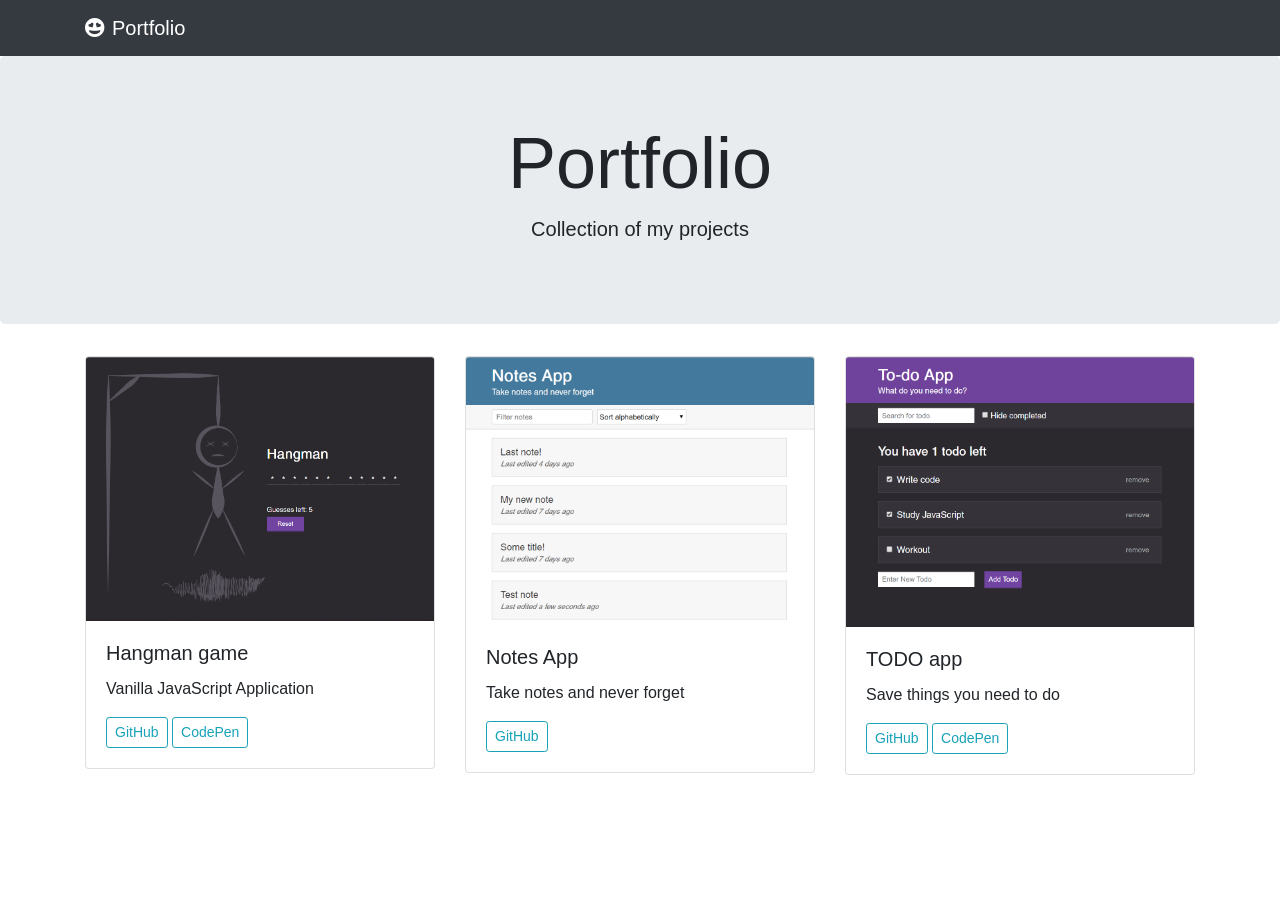
==== commit adfbd857: "New organisation" ====
--- a/index.html
+++ b/index.html
@@ -1,561 +1,84 @@
-<!DOCTYPE html>
-<html>
+<!doctype html>
+<html lang="en">
+
 <head>
-    <meta charset="utf-8" />
-    <meta http-equiv="X-UA-Compatible" content="IE=edge">
-    <title>Hangman</title>
-    <meta name="viewport" content="width=device-width, initial-scale=1">
-    <link rel="shortcut icon" href="./images/rope-noose-dark.png" type="image/x-icon">
-    <link rel="stylesheet" href="./styles/styles.css">
+    <!-- Required meta tags -->
+    <meta charset="utf-8">
+    <meta name="viewport" content="width=device-width, initial-scale=1, shrink-to-fit=no">
+
+    <!-- Bootstrap CSS -->
+    <link rel="stylesheet" href="https://stackpath.bootstrapcdn.com/bootstrap/4.1.3/css/bootstrap.min.css" integrity="sha384-MCw98/SFnGE8fJT3GXwEOngsV7Zt27NXFoaoApmYm81iuXoPkFOJwJ8ERdknLPMO"
+        crossorigin="anonymous">
+
+    <!-- Font awesome -->
+    <link rel="stylesheet" href="https://use.fontawesome.com/releases/v5.4.1/css/all.css" integrity="sha384-5sAR7xN1Nv6T6+dT2mhtzEpVJvfS3NScPQTrOxhwjIuvcA67KV2R5Jz6kr4abQsz"
+        crossorigin="anonymous">
+
+    <link rel="stylesheet" href="./style.css">
+    <title>Portfolio</title>
 </head>
+
 <body>
-    <!-- <img src="./images/hangman.png" alt=""> -->
-    <div class="svg-img">
-			<svg version="1.1" id="Layer_2" xmlns="http://www.w3.org/2000/svg" xmlns:xlink="http://www.w3.org/1999/xlink" x="0px" y="0px"
-				viewBox="0 0 361 515" style="enable-background:new 0 0 361 515;" xml:space="preserve">
-			<style type="text/css">
-				.st0{fill:#58545E;}
-				.st1{fill:none;}
-				.st2{fill-rule:evenodd;clip-rule:evenodd;fill:#58545E;}
-				
-			</style>
-		<g>
-			<path class="st0" d="M9.5,488c0,0-0.1-7.5-0.3-20.6c-0.2-13.1-0.5-31.8-0.8-54.2C8.2,402,8,389.9,7.9,377
-				c-0.1-12.9-0.3-26.4-0.5-40.4c-0.3-28-0.6-57.9-0.9-87.9c-0.2-15-0.4-29.9-0.6-44.6c-0.2-14.7-0.4-29.2-0.4-43.2
-				c0-14,0.2-27.6,0.5-40.4c0.1-6.4,0.3-12.7,0.4-18.7c0.2-6,0.4-11.9,0.5-17.5c0.1-5.6,0.4-11,0.6-16.1C7.6,63,7.8,58.2,8,53.6
-				c0.2-4.6,0.4-8.8,0.6-12.8C8.8,36.9,9,33.3,9.2,30c0.4-6.5,0.7-11.7,0.9-15.2c0.3-3.5,0.4-5.4,0.4-5.4l1,0c0,0,0.1,1.9,0.4,5.4
-				c0.2,3.5,0.5,8.6,0.9,15.2c0.2,3.3,0.3,6.9,0.5,10.8c0.2,3.9,0.3,8.2,0.5,12.8c0.2,4.6,0.3,9.4,0.5,14.5c0.2,5.1,0.4,10.5,0.5,16.1
-				c0.1,5.6,0.3,11.5,0.4,17.5c0.1,6,0.2,12.3,0.3,18.7c0.2,12.9,0.3,26.4,0.3,40.4c-0.1,14-0.3,28.5-0.6,43.2
-				c-0.3,14.7-0.5,29.7-0.8,44.6c-0.4,29.9-0.9,59.8-1.3,87.9c-0.2,14-0.4,27.6-0.6,40.4c-0.2,12.9-0.5,25-0.7,36.2
-				c-0.4,22.4-0.8,41.1-1,54.2c-0.3,13.1-0.4,20.6-0.4,20.6L9.5,488z"/>
-		</g>
-		<g>
-			<path class="st0" d="M11,9.5c0,0,3.8-0.1,10.5-0.4C28.1,8.9,37.6,8.6,49,8.2C54.7,8,60.9,7.8,67.4,7.6C74,7.5,80.8,7.3,88,7.1
-				c7.1-0.2,14.5-0.4,22-0.6c7.5-0.2,15.1-0.3,22.7-0.5c7.6-0.2,15.2-0.4,22.7-0.7c7.5-0.3,14.8-0.5,22-0.5c7.1,0,14,0.1,20.5,0.4
-				c6.5,0.2,12.7,0.5,18.4,0.8c5.7,0.3,10.9,0.7,15.6,1.1c2.3,0.2,4.5,0.4,6.5,0.6c2,0.2,3.8,0.4,5.5,0.6c3.3,0.4,5.9,0.7,7.7,0.9
-				c1.8,0.2,2.7,0.4,2.7,0.4v1c0,0-1,0.1-2.7,0.4c-1.8,0.2-4.4,0.6-7.7,0.9c-1.7,0.2-3.5,0.4-5.5,0.6c-2,0.2-4.2,0.4-6.5,0.6
-				c-4.6,0.4-9.9,0.8-15.6,1.1c-5.7,0.3-11.9,0.6-18.4,0.8c-6.5,0.2-13.4,0.4-20.5,0.4c-7.1,0-14.5-0.2-22-0.5
-				c-7.5-0.3-15.1-0.5-22.7-0.7c-7.6-0.2-15.2-0.3-22.7-0.5c-7.5-0.2-14.8-0.4-22-0.6c-7.1-0.2-14-0.4-20.5-0.6
-				C60.9,12.2,54.7,12,49,11.8c-11.4-0.4-20.9-0.6-27.6-0.9C14.8,10.6,11,10.5,11,10.5V9.5z"/>
-		</g>
-		<g>
-			<path class="st0" d="M254.1,10c0,0,0.6,7.1,1.3,17.8c0.2,2.7,0.4,5.6,0.6,8.6c0.2,3.1,0.4,6.3,0.6,9.6c0.2,3.3,0.4,6.8,0.6,10.3
-				c0.2,3.5,0.3,7.1,0.5,10.6c0.2,3.6,0.4,7.1,0.7,10.6c0.3,3.5,0.5,6.9,0.5,10.3c0,3.3-0.1,6.6-0.4,9.6c-0.2,3.1-0.5,5.9-0.8,8.6
-				c-0.7,5.3-1.5,9.8-2.2,12.9c-0.4,1.6-0.7,2.8-0.9,3.6c-0.2,0.8-0.4,1.3-0.4,1.3h-1c0,0-0.1-0.4-0.4-1.3c-0.2-0.8-0.6-2.1-0.9-3.6
-				c-0.7-3.1-1.6-7.6-2.2-12.9c-0.3-2.7-0.6-5.6-0.8-8.6c-0.2-3.1-0.4-6.3-0.4-9.6c0-3.3,0.3-6.8,0.5-10.3c0.3-3.5,0.5-7.1,0.7-10.6
-				c0.2-3.6,0.3-7.1,0.5-10.6c0.2-3.5,0.4-6.9,0.6-10.3c0.2-3.3,0.4-6.6,0.6-9.6c0.2-3.1,0.4-5.9,0.6-8.6c0.7-10.7,1.3-17.8,1.3-17.8
-				H254.1z"/>
-		</g>
-		<g>
-			<path class="st0" d="M296.3,166.6c0,0,0,1-0.1,2.9c0,0.5,0,1-0.1,1.6c-0.1,0.6-0.2,1.2-0.3,1.9c-0.1,0.7-0.2,1.5-0.3,2.2
-				c-0.2,0.8-0.4,1.6-0.6,2.5c-0.9,3.5-2.3,7.7-4.9,12.1c-2.6,4.4-6.2,9-11.3,13.1c-2.6,1.9-5.4,3.9-8.6,5.3c-0.8,0.4-1.6,0.8-2.4,1.2
-				c-0.9,0.3-1.7,0.6-2.6,0.9l-1.3,0.5c-0.4,0.2-0.9,0.2-1.4,0.4c-0.9,0.2-1.9,0.5-2.8,0.7c-0.9,0.2-1.9,0.3-2.9,0.5l-1.5,0.2
-				l-0.7,0.1c0.2,0-0.4,0-0.3,0l-0.1,0l-0.2,0l-0.3,0c-1.8,0.1-3.5,0.3-5.8,0.1c-1.1-0.1-2.2-0.1-3.3-0.3c-1-0.2-2.1-0.3-3.2-0.5
-				c-1.1-0.1-2.1-0.5-3.2-0.7l-1.6-0.4l-0.8-0.2l-0.8-0.3c-1-0.4-2.1-0.8-3.1-1.2c-1-0.4-2-1-3-1.5l-1.5-0.8c-0.5-0.3-1-0.6-1.5-0.9
-				c-1-0.6-2-1.2-2.9-1.9c-0.9-0.7-1.8-1.4-2.7-2.2c-0.5-0.4-0.9-0.8-1.3-1.2l-1.3-1.2l-1.3-1.3c-0.4-0.4-0.8-0.9-1.2-1.3
-				c-0.7-0.9-1.5-1.8-2.2-2.8c-0.7-1-1.3-2-2-3c-0.3-0.5-0.6-1-0.9-1.6c-0.3-0.5-0.6-1.1-0.9-1.6l-0.8-1.6c-0.3-0.6-0.5-1.1-0.7-1.7
-				c-0.4-1.1-0.9-2.3-1.3-3.4c-0.3-1.2-0.7-2.4-1-3.6l-0.2-0.9l-0.2-0.9l-0.3-1.8c-0.2-1.2-0.4-2.4-0.4-3.7c-0.1-1.2-0.2-2.5-0.2-3.7
-				l0-0.6l0-0.1l0-0.2l0-0.4l0-0.8l0.1-1.5l0-0.8l0-0.4l0.1-0.5l0.3-2l0.3-2l0.2-1l0.2-0.9l1-3.6c0.4-1.2,0.9-2.3,1.3-3.4
-				c0.2-0.6,0.4-1.1,0.7-1.7l0.8-1.6l0.9-1.6c0.3-0.5,0.6-1.1,0.9-1.6c0.7-1,1.3-2,2-3c0.7-1,1.5-1.9,2.2-2.8c0.4-0.5,0.8-0.9,1.2-1.3
-				l1.3-1.3c1.6-1.7,3.5-3.2,5.3-4.6c0.9-0.7,1.9-1.3,2.9-1.9c0.5-0.3,1-0.6,1.5-0.9l1.5-0.8c1-0.5,2-1.1,3-1.5c1-0.4,2.1-0.8,3.1-1.2
-				c4.2-1.4,8.5-2.3,12.6-2.4c2.1-0.2,4.1,0,6.1,0.1l1,0l0.7,0.1l1.3,0.2l1.3,0.2c0.4,0.1,0.8,0.1,1.4,0.3c1,0.2,2,0.5,2.9,0.7
-				c0.5,0.1,1,0.2,1.4,0.4l1.3,0.5c0.9,0.3,1.7,0.6,2.6,0.9c0.8,0.4,1.6,0.8,2.4,1.2c3.2,1.5,6.1,3.4,8.6,5.3c1.2,1.1,2.4,2.1,3.5,3.1
-				c1,1.2,2.1,2.1,3,3.3c0.5,0.6,0.9,1.1,1.3,1.7c0.4,0.6,0.9,1.1,1.2,1.7c0.7,1.2,1.5,2.2,2.2,3.3c2.6,4.4,4,8.6,4.9,12.1
-				c0.2,0.9,0.4,1.7,0.6,2.5c0.2,0.8,0.2,1.5,0.3,2.2c0.1,0.7,0.2,1.3,0.3,1.9c0.1,0.6,0.1,1.1,0.1,1.6
-				C296.3,165.6,296.3,166.6,296.3,166.6L296.3,166.6z M295.3,166.6c0,0-0.1-1-0.2-2.9c0-0.5,0-1-0.1-1.6c-0.1-0.6-0.2-1.2-0.3-1.9
-				c-0.1-0.7-0.2-1.4-0.4-2.2c-0.2-0.8-0.4-1.6-0.6-2.4c-1-3.4-2.5-7.4-5.2-11.5c-2.7-4.1-6.5-8.2-11.5-11.5c-5-3.3-11.2-5.7-18-6.5
-				c-0.8-0.1-1.7-0.1-2.6-0.2l-1.3-0.1l-0.7,0l-0.6,0c-1.8,0.1-3.5,0.1-5.3,0.5c-3.6,0.4-7.1,1.6-10.5,3.1c-0.8,0.4-1.7,0.8-2.5,1.2
-				c-0.8,0.4-1.6,1-2.4,1.4l-1.2,0.7l-1.1,0.9c-0.8,0.6-1.5,1.1-2.3,1.8c-2.9,2.5-5.5,5.4-7.7,8.7c-2.1,3.3-3.8,6.9-5,10.7l-0.7,2.9
-				l-0.2,0.7l-0.1,0.7l-0.2,1.5c-0.4,1.9-0.3,4-0.5,6c0.1,4,0.6,7.9,1.7,11.7c1.2,3.8,2.8,7.4,5,10.7c2.2,3.2,4.8,6.2,7.7,8.7
-				c0.7,0.6,1.5,1.2,2.3,1.8l1.1,0.9l1.2,0.7c0.8,0.5,1.6,1,2.4,1.4c0.8,0.4,1.7,0.8,2.5,1.2c3.4,1.5,7,2.6,10.5,3.1
-				c1.7,0.4,3.6,0.4,5.4,0.5c0.2,0,0.5,0,0.6,0l0.7,0l1.3-0.1c0.9-0.1,1.7,0,2.6-0.2c6.8-0.8,13-3.2,18-6.5c5-3.3,8.8-7.5,11.5-11.5
-				c2.8-4.1,4.3-8.1,5.2-11.5c0.2-0.8,0.4-1.7,0.6-2.4c0.2-0.8,0.2-1.5,0.4-2.2c0.1-0.7,0.2-1.3,0.3-1.9c0.1-0.6,0.1-1.1,0.1-1.6
-				C295.3,167.6,295.3,166.6,295.3,166.6L295.3,166.6z"/>
-		</g>
-		<g>
-			<path class="st0" d="M254.9,210c0,0,0.4,1.8,1,4.9c0.3,1.6,0.7,3.5,1.1,5.6c0.4,2.2,0.9,4.6,1.4,7.3c0.5,2.7,1,5.6,1.5,8.6
-				c0.5,3.1,1,6.3,1.6,9.6c0.5,3.3,1,6.8,1.5,10.3c0.5,3.5,0.9,7.1,1.3,10.6c0.4,3.6,1.1,7.1,1.9,10.6c0.3,1.8,0.7,3.5,1,5.2
-				c0.2,1.7,0.4,3.4,0.4,5.1c0.1,3.3-0.3,6.6-0.9,9.6c-0.6,3.1-1.4,6-2.3,8.6c-1.8,5.3-4,9.8-6,12.9c-1,1.6-1.8,2.8-2.5,3.6
-				c-0.6,0.8-1,1.3-1,1.3h-2.7c0,0-0.4-0.4-1-1.3c-0.7-0.8-1.5-2.1-2.5-3.6c-1.9-3.1-4.2-7.6-6-12.9c-0.9-2.7-1.7-5.6-2.3-8.6
-				c-0.6-3.1-1-6.3-0.9-9.6c0-1.7,0.2-3.4,0.4-5.1c0.3-1.7,0.6-3.5,1-5.2c0.7-3.5,1.4-7.1,1.9-10.6c0.4-3.6,0.8-7.1,1.3-10.6
-				c0.4-3.5,1-7,1.5-10.3c0.5-3.3,1.1-6.6,1.6-9.6c0.5-3.1,1-6,1.5-8.6c0.5-2.7,1-5.1,1.4-7.3c0.4-2.2,0.8-4.1,1.1-5.6
-				c0.6-3.1,1-4.9,1-4.9H254.9z"/>
-		</g>
-		<g>
-			<path class="st0" d="M261.1,260.5c0,0,0.7-0.8,1.9-2.2c1.2-1.3,3-3.2,5.1-5.4c2.2-2.2,4.8-4.6,7.6-7.2c1.4-1.3,2.9-2.6,4.4-3.9
-				c1.5-1.3,3.1-2.6,4.7-3.9c1.6-1.3,3.2-2.6,4.8-3.8c1.6-1.2,3.2-2.4,4.7-3.6c3.1-2.3,6-4.3,8.6-6c2.6-1.7,4.8-3,6.3-3.9
-				c1.6-0.9,2.5-1.4,2.5-1.4s-0.7,0.8-1.9,2.2c-1.2,1.3-3,3.2-5.1,5.4c-2.2,2.2-4.8,4.6-7.6,7.2c-1.4,1.3-2.9,2.6-4.4,3.9
-				c-1.5,1.3-3.1,2.6-4.7,3.9c-1.6,1.3-3.2,2.6-4.8,3.8c-1.6,1.2-3.2,2.4-4.7,3.6c-3.1,2.3-6,4.3-8.6,6c-2.6,1.7-4.8,3-6.3,3.9
-				C262.1,260,261.1,260.5,261.1,260.5z"/>
-		</g>
-		<g>
-			<path class="st0" d="M245,300c0,0-0.5,1.8-1.5,4.9c-1,3.1-2.5,7.6-4.3,12.8c-0.9,2.6-1.9,5.5-3.1,8.5c-1.1,3-2.3,6.2-3.6,9.4
-				c-1.3,3.3-2.6,6.6-4,10c-1.4,3.4-2.8,6.8-4.2,10.3c-1.5,3.4-2.9,6.9-4.4,10.2c-1.4,3.4-2.9,6.7-4.3,9.9c-1.4,3.2-2.9,6.3-4.2,9.2
-				c-1.3,2.9-2.7,5.6-3.9,8.2c-2.4,5-4.6,9.2-6.1,12.1c-1.5,2.9-2.4,4.5-2.4,4.5s0.5-1.8,1.5-4.9c1-3.1,2.5-7.6,4.3-12.8
-				c0.9-2.6,1.9-5.5,3.1-8.5c1.1-3,2.3-6.2,3.6-9.4c1.3-3.3,2.6-6.6,4-10c1.4-3.4,2.8-6.8,4.2-10.3c1.5-3.4,2.9-6.9,4.4-10.2
-				c1.5-3.4,2.9-6.7,4.3-9.9c1.4-3.2,2.9-6.2,4.2-9.2c1.3-2.9,2.7-5.6,3.9-8.2c2.4-5,4.6-9.2,6.1-12.1C244.1,301.6,245,300,245,300z"
-				/>
-		</g>
-		<g>
-			<path class="st0" d="M261,300c0,0,1,1.6,2.7,4.5c1.7,2.9,4.1,7,6.8,12.1c1.4,2.5,2.9,5.2,4.4,8.1c1.5,2.9,3.2,6,4.8,9.1
-				c1.6,3.2,3.3,6.5,5,9.8c1.7,3.4,3.3,6.8,5,10.2c1.6,3.4,3.3,6.9,4.9,10.3c1.6,3.4,3.1,6.8,4.6,10c1.5,3.3,2.9,6.4,4.2,9.4
-				c1.3,3,2.5,5.9,3.6,8.5c2.2,5.3,4,9.7,5.2,12.9c1.2,3.1,1.8,4.9,1.8,4.9s-1-1.6-2.7-4.5c-1.7-2.9-4.1-7-6.8-12.1
-				c-1.4-2.5-2.9-5.2-4.4-8.1c-1.5-2.9-3.2-6-4.8-9.1c-1.6-3.2-3.3-6.5-5-9.8c-1.7-3.4-3.3-6.8-5-10.2c-1.6-3.4-3.3-6.9-4.9-10.3
-				c-1.6-3.4-3.1-6.8-4.6-10c-1.5-3.3-2.8-6.4-4.2-9.4c-1.3-3-2.5-5.9-3.6-8.5c-2.2-5.3-4-9.7-5.2-12.9C261.6,301.8,261,300,261,300z"
-				/>
-		</g>
-		<g>
-			<path class="st0" d="M224.9,166.6c0,0,1.3-1,3.3-2.3c1-0.7,2.2-1.4,3.5-2.1c0.7-0.4,1.3-0.8,2-1.1c0.7-0.4,1.4-0.7,2.1-1.1
-				c0.7-0.4,1.4-0.7,2.2-1.1c0.7-0.4,1.4-0.7,2.1-1c1.4-0.6,2.7-1.2,3.8-1.6c2.3-0.9,3.9-1.3,3.9-1.3s-1.3,1-3.3,2.3
-				c-1,0.7-2.2,1.4-3.5,2.1c-0.7,0.4-1.3,0.8-2,1.1c-0.7,0.4-1.4,0.7-2.1,1.1c-0.7,0.4-1.4,0.7-2.2,1c-0.7,0.4-1.4,0.7-2.1,1
-				c-1.4,0.6-2.7,1.2-3.8,1.6C226.5,166.2,224.9,166.6,224.9,166.6z"/>
-		</g>
-		<g>
-			<path class="st0" d="M229,155c0,0,1.2,0.5,2.8,1.3c0.8,0.4,1.8,1,2.7,1.6c1,0.6,2,1.3,3,2c1,0.7,2,1.5,2.9,2.2
-				c0.9,0.7,1.7,1.5,2.4,2.1c1.4,1.3,2.2,2.3,2.2,2.3s-1.2-0.5-2.8-1.3c-0.8-0.4-1.8-1-2.7-1.6c-1-0.6-2-1.3-3-2c-1-0.7-2-1.5-2.9-2.2
-				c-0.9-0.7-1.7-1.5-2.4-2.1C229.8,156,229,155,229,155z"/>
-		</g>
-		<g>
-			<path class="st0" d="M261,166.6c0,0,0.9-1,2.3-2.3c0.7-0.6,1.6-1.4,2.5-2.1c1-0.7,2-1.5,3.1-2.2c1.1-0.7,2.1-1.4,3.2-2
-				c1-0.6,2-1.2,2.9-1.6c1.7-0.9,3-1.3,3-1.3s-0.9,1-2.3,2.3c-0.7,0.7-1.6,1.4-2.6,2.1c-1,0.7-2,1.5-3.1,2.2c-1.1,0.7-2.2,1.4-3.2,2
-				c-1,0.6-2,1.2-2.9,1.6C262.3,166.1,261,166.6,261,166.6z"/>
-		</g>
-		<g>
-			<path class="st0" d="M261,155c0,0,1.3,0.4,3,1.3c0.9,0.4,1.9,1,2.9,1.6c1,0.6,2.1,1.3,3.2,2c1.1,0.7,2.1,1.5,3.1,2.2
-				c1,0.7,1.8,1.5,2.6,2.1c1.5,1.3,2.3,2.3,2.3,2.3s-1.3-0.4-3-1.3c-0.9-0.4-1.9-1-2.9-1.6c-1-0.6-2.1-1.3-3.2-2
-				c-1.1-0.7-2.1-1.5-3.1-2.2c-1-0.7-1.8-1.5-2.5-2.1C261.9,156,261,155,261,155z"/>
-		</g>
-		<g>
-			<path class="st0" d="M238.1,188.2c0,0,0.3-0.4,1-1c0.7-0.6,1.7-1.4,3.1-2.1c0.3-0.2,0.7-0.3,1.1-0.5c0.4-0.1,0.8-0.3,1.2-0.4
-				c0.8-0.3,1.7-0.5,2.6-0.7c0.5-0.1,1-0.2,1.4-0.2c0.5-0.1,1-0.2,1.5-0.2c1-0.1,2-0.1,3-0.1c1,0,2,0.1,3,0.2c1,0.1,1.9,0.3,2.8,0.5
-				c1.8,0.4,3.5,0.9,4.9,1.5c1.4,0.6,2.5,1.1,3.2,1.6c0.8,0.4,1.2,0.8,1.2,0.8s-0.5,0-1.4,0c-0.9,0-2.1-0.1-3.5-0.1
-				c-1.4-0.1-3.1-0.2-4.8-0.2c-0.9-0.1-1.8-0.1-2.7-0.1c-0.9,0-1.8-0.1-2.7-0.1c-0.9,0-1.8,0-2.7,0c-0.9,0-1.8,0-2.6,0.1
-				c-0.8,0-1.6,0-2.5,0.2c-0.4,0-0.9,0.1-1.2,0.1c-0.4,0-0.7,0.1-1.1,0.1c-1.4,0.2-2.6,0.4-3.4,0.6
-				C238.6,188.1,238.1,188.2,238.1,188.2z"/>
-		</g>
-        
-        <g>
-                <g>
-                    <g>
-                        <rect x="132" y="436" class="st1" width="222" height="73.9"/>
-                        <path class="st2" d="M342.4,474.2c-0.2,0-0.3-0.4-0.5-0.5c0-1,0.3-2.1-0.3-1.4c0-0.4,0.1-0.6,0.2-1c0.3,0.1,0.5,0.8,0.5,1.7
-                            c0.6-0.1,0.5-1.7,1.2-1.4C343.2,472.6,342.7,473,342.4,474.2z"/>
-                        <path class="st2" d="M352.1,463.4c0.4-0.8,0.7-1.8,1.2-2.4c-0.1-1.5,0.4-1.7,0.7-2.4c0.3,1.4-0.1,2.5-0.5,3.4
-                            c-0.2,0.4-0.2,0.9-0.3,1c-0.1,0.1-0.2-0.1-0.3,0C352.8,463,352.3,464.1,352.1,463.4z"/>
-                        <path class="st2" d="M335.9,460.8c-0.2-0.3-0.2-0.8-0.1-1.4c-0.2-0.6-0.2,0.4-0.5,0.2c0.1-0.9,0.2-1.7,0.7-1.7
-                            C336,458.8,336.1,460.2,335.9,460.8z"/>
-                        <path class="st2" d="M239.5,451.9c0,1.1-0.2,2.3-0.2,3.4c0,1,0,1.9,0,2.9c0,0.9-0.2,1.8-0.2,2.6c0,0.7,0,1.3,0,1.9
-                            c-0.1,3.7-0.5,7.5-0.3,11.3c-0.4,1.3-0.3,3.4-0.4,5.3c0,0.4-0.2,0.9-0.2,1.4c-0.1,1.3-0.1,1.9-0.2,2.6c-0.1,0.8,0.3,0.2,0.2,1
-                            c-0.4,1-0.6,3.6-0.7,5.3c0,0.5-0.4,1.2,0,1.4c0-0.5-0.1-1.4,0.2-1.2c0,1.6-0.2,2.6-0.7,2.9c-0.2-1.9-0.1-5.8,0-7.9
-                            c0.1-2.4,0-4.9,0.1-7.2c0-0.6,0.2-1.1,0.2-1.7c0-0.9,0-1.9,0-2.9c0-0.6,0.2-1.3,0.2-1.9c0-0.7,0-1.4,0-2.2c0-0.8,0.2-1.6,0.2-2.4
-                            c0-0.9,0-1.9,0-2.9c0-2,0.2-4.2,0.3-6.2c0.1-1.6,0-3.2,0.1-4.6c0-0.7,0.2-1.1,0.2-1.7c0-0.5-0.1-1.1-0.1-1.7
-                            c0-1.3,0.1-2.3,0.1-3.1c0-0.3-0.1-0.6-0.1-0.7c0-0.3,0.1-0.5,0.1-1c0-2.5,0.1-5.4,0.3-8.2c-0.3-0.6-0.5-0.1-1-0.5
-                            c-0.8,5.6-0.8,14.9-0.6,20.9c-0.4,0.5-0.2,2.7-0.5,3.6c-0.2,0-0.4,0-0.7,0c0,3.1-0.2,4.4-0.2,7.2c-0.3,0.4-0.1,1.8-0.4,2.2
-                            c0,1,0.1,2.6-0.3,2.6c-0.1-1.6,0.1-3.1,0.2-4.8c0-0.7,0-1.6,0-2.4c0-0.6,0.2-1.3,0.2-1.9c0.1-1.7,0-3.3,0-5
-                            c0.1-3.2,0.3-7.7,0.3-10.6c0-0.4-0.1-0.6-0.1-1c0,0,0.2-0.2,0.2-0.2c0-0.2,0-0.5,0-0.7c0.1-1.9,0-3.6,0.1-5.3
-                            c0.1-1.3,0.4-2.5,0.2-3.8c-0.3-0.6-0.6,0.3-0.8-0.5c-0.4,1-0.6,2.2-0.7,3.6c-0.2,4.6,0.1,10.3,0,15.8c0,2.2-0.2,4.3-0.3,6.5
-                            c-0.1,2.8-0.1,5.5-0.2,7.9c0,0.5-0.2,1.1-0.2,1.7c-0.1,1.5,0,2.3-0.2,3.1c-0.1,0.7,0.1,0.9,0.1,1.4c-0.4,3.4-0.5,8.7-0.8,13.2
-                            c-0.4,1.3-0.3,4.4-0.7,5.3c-0.1,0.4-0.1,1.2-0.3,1.2c-0.6-2.3-0.2-5.7-0.1-9.6c0.1-2.7-0.1-5.1,0.2-6.5
-                            c-0.2-3.5,0.3-6.8,0.4-10.6c0.1-4.4,0-8.9-0.1-13.2c-0.2-0.2-0.4-0.4-0.6-0.5c-0.7,0.7-0.5,2.8-0.6,5c0,2-0.2,4.2-0.1,6
-                            c-0.1,0.9,0.2,0.7,0.2,1.4c-0.3,0.2-0.2,1.4-0.3,2.2c0,0.8,0.1,0.9,0.2,1.4c-0.2,0.4-0.3,1.5-0.3,2.2c0,0.8-0.1,2-0.1,2.9
-                            c0,0.4,0.1,1,0.1,1.4c-0.1,2.2-0.4,4.3-0.4,6.5c0,0.6,0.3,0.5,0.3,1.2c0,0.5-0.4,0.2-0.3,1c0,1.5-0.2,2.9-0.3,4.3
-                            c0,0.6,0,1.3,0,1.9c0,0.7-0.1,1.4-0.2,2.2c-0.1,0.7,0,0.6,0,1c0,0.3-0.2,0.6-0.2,1c0,0.7,0,1.7-0.1,2.4c0,0.6,0,1.9-0.4,1.9
-                            c-0.2-4.3,0.2-8.6,0.2-12c0-0.5-0.1-1-0.1-1.4c0-0.7,0.2-1.4,0.2-2.2c0-0.3-0.1-0.9-0.1-1.2c0-1.4,0.2-3,0.3-4.6
-                            c0.1-2.2,0.3-4.5,0.3-6.7c0-1.1,0.2-2.9,0.2-4.1c0-0.7,0-1.3,0-1.9c0-0.5,0.2-1,0.2-1.4c0.1-1.6,0-3.3,0.3-4.8
-                            c0-1.4-0.1-3.5,0-5.5c0-1,0.2-1.8,0.2-2.6c-0.1-0.9-0.3-2.1-0.8-2.2c-0.5,1.1-0.5,3.1-0.6,5c0,0.9,0,2,0,2.9
-                            c-0.1,2.7-0.2,5.9-0.3,8.6c0,0.4,0.1,0.8,0.1,1.2c0,0.8-0.2,1.7-0.2,2.6c-0.1,1.4,0,3-0.1,4.3c0,0.5-0.2,1.1-0.2,1.7
-                            c-0.1,1.7-0.1,3.4-0.2,5c-0.1,0.8-0.1,1.4-0.2,2.2c-0.1,0.8,0,1.8-0.1,2.6c0,0.4-0.2,0.6-0.2,1c-0.1,0.5-0.1,1-0.1,1.4
-                            c-0.2,1.9-0.3,3.5-0.5,5c-0.1,0.6-0.1,1.9-0.5,1.9c-0.2-1.6-0.2-2.7-0.1-4.3c0.1-1.8,0.2-3.2,0.3-4.6c0-0.4,0-0.8,0-1.2
-                            c0-0.5,0.2-0.6,0.2-1c0.1-1.9,0.1-3.8,0.2-5.8c0.1-0.8,0.2-1.6,0.3-2.4c0.1-1,0-1.9,0.1-2.9c0.1-0.9,0.1-1.7,0.2-2.6
-                            c0.1-1,0-2.1,0.1-3.1c0.2-3.2,0.5-6.1,0.6-9.1c0-0.7,0-1.5,0-2.2c0.1-1,0.2-1.9,0.3-2.9c0.1-1.7,0-3.3,0.1-4.8
-                            c0.1-1.6,0.3-2.9,0.3-4.6c-0.4,0.3-0.3-0.6-0.6-0.5c-0.4,0.3-0.5,1.2-0.6,1.9c-0.1,0.8-0.2,3.1-0.2,3.6c0,0.3,0.1,0.4,0.1,1
-                            c0,0.6-0.2,1.1-0.2,1.7c0,0.8,0,1.5,0,2.4c0,0.6-0.2,1.3-0.2,1.9c0,0.7,0,1.3,0,1.9c0,0.6-0.2,1.1-0.2,1.7
-                            c-0.2,2.9-0.1,6.1-0.5,8.6c0.1,1.7-0.1,3-0.2,3.8c0,0.7,0,1.5,0,2.2c-0.1,1.1-0.3,2-0.4,3.1c-0.1,1.4-0.1,2.9-0.2,4.3
-                            c-0.1,2.1-0.3,3.9-0.3,6c-0.4,1.7-0.1,5.3-0.8,6.5c0.1-2.1,0-4.2,0.1-6c0-0.6,0.2-1.1,0.2-1.7c0-0.4-0.1-0.8-0.1-1.2
-                            c0-0.6,0-1.8,0.1-2.6c0.1-1.4,0.2-2.1,0.3-3.1c0.1-1.5,0.2-3.1,0.2-4.8c0.5-1.7,0.4-4.2,0.5-6.5c0.1-2.4,0.5-5.1,0.4-7.4
-                            c0.2-0.3,0.2-0.8,0.3-1.4c0.1-0.7-0.3-0.5-0.2-1.2c0.3,0.1,0.3-0.3,0.3-1c-0.1-2.3,0.3-3.4,0.2-5.8c0.1-0.4,0.1-1.1,0.3-1.4
-                            c-0.2-1.6,0.2-2.6,0.1-4.8c-0.3-0.2-0.4,0-0.9-0.2c-0.4,1.5-0.6,3.4-0.8,5.5c-0.1,0.9,0.4,0.4,0.3,1.2c0,0.6-0.5,0.1-0.4,1
-                            c0,1.9-0.1,3.3-0.2,4.6c-0.1,0.8-0.2,1.6-0.2,2.4c0,0.9,0,1.7,0,2.6c0,0.6-0.2,1.2-0.2,1.7c-0.1,1.4-0.1,2.8-0.2,4.1
-                            c-0.1,1.7,0,3.5-0.3,5c0.1,0.2,0.2,0.6,0.2,1.2c-0.5,1.7-0.5,4.5-0.6,7.2c-0.4,1.4-0.2,3.4-0.4,5c-0.1,0.8-0.3,1.6-0.4,2.4
-                            c0,0.5-0.1,0.9-0.1,1.4c-0.2,1.9-0.3,4.2-0.5,5.5c-0.1,0.4,0,1.2-0.3,1c-0.3-5.6,0.2-10.1,0.2-15.8c0.1-0.6,0.2-1.4,0.3-1.9
-                            c-0.1-1.9,0.4-3.4,0.1-4.8c0.4-1.4,0.3-3.4,0.4-5c0-0.5,0.2-1,0.2-1.4c0.2-1.9,0.2-3.8,0.3-5.5c0.1-1.4,0.4-2.8,0.3-4.6
-                            c0-0.4,0.2-0.2,0.2-0.7c0-2,0.4-2.9,0.3-5c0.2-0.6,0.3-1.8,0.1-2.6c-0.3-1-0.6,0.5-1-0.5c0.2-0.9,0-2.1-0.1-2.9
-                            c-0.4,0.4-0.3,0.4-0.8,0.2c-0.4,1.3-0.3,2.6-0.4,4.6c-0.1,1.9-0.3,4.2-0.4,5.5c-0.1,1.2,0.1,3.3-0.4,3.6
-                            c-0.3-0.8,0.1-1.4,0.1-2.2c-0.2-2.4,0.2-5,0.2-7.7c0.3-0.6,0.3-2.2,0-2.9c-0.4,0.1-0.3,0.1-0.8,0.2c-0.5,1.5-0.5,4.1-0.7,6.2
-                            c-0.1,2.4-0.4,4.7-0.2,6.7c-0.3,0.5-0.2,1-0.1,1.9c-0.3,2.8-0.2,6.5-0.4,9.8c0,0.5-0.2,1-0.2,1.4c-0.1,1.7-0.1,3.6-0.2,5.3
-                            c0,0.3-0.2,0.7-0.2,1c0,0.5,0,0.9,0,1.4c-0.2,2-0.3,4.3-0.5,6c-0.1,0.9-0.1,1.6-0.2,2.6c0,0.4-0.2,0.8-0.2,1.2
-                            c-0.1,0.7,0,1.8-0.4,2.2c-0.1-1.6,0.1-3.2,0.2-4.8c0-0.5-0.1-1-0.1-1.4c0.1-3.8,0.4-7.5,0.3-11c0.3-3.3,0.3-6.3,0.2-10.1
-                            c-0.4-1-0.5,1.5-0.9,0.5c0.1-1.4,0-2.7,0-3.6c0-3.7,0.8-6.7,0.7-11c0.3-1,0.6-2.7,0.5-3.8c-0.4-0.7-0.7,0.4-1.1,0.5
-                            c-0.2,2.2-0.5,4-0.5,6.7c-0.4,2.1-0.4,4.1-0.6,6.2c-0.1,1-0.3,2-0.4,2.9c-0.1,0.8-0.1,1.5-0.2,1.9c-0.1,0.9-0.1,1.9-0.1,2.9
-                            c-0.3,1.6-0.4,3.7-0.4,6c-0.6,3.3-0.5,8.3-1.2,11.3c-0.2-3.2-0.1-6.4,0.1-9.4c0.1-1.4,0.2-2.6,0.3-3.6c0-0.6,0-1.3,0-1.9
-                            c0-0.5,0.1-1.1,0.2-1.7c0.2-1.6,0.1-3,0.2-4.8c0-0.5,0.2-1,0.2-1.4c0.2-3,0.1-6.1,0.3-9.1c0.1-0.7,0.3-1.3,0.4-2.2
-                            c0-0.6,0-1.1,0-1.9c-0.3-0.5-0.4,0.6-0.9,0c-0.3,0.3-0.3,1.2-0.6,1.4c-0.1,0.6-0.6,0.1-0.6,1c-0.2,0.9-0.3,1.7-0.3,3.1
-                            c-0.3,0.8-0.3,2.3-0.2,3.4c-0.2,0.8-0.2,1.9-0.2,3.1c-0.4,0.9-0.3,2.3-0.4,3.6c0,0.5-0.1,0.9-0.2,1.4c0,0.3,0,0.7,0,1
-                            c0,0.1-0.2,0.6-0.2,0.7c-0.1,1.8-0.2,3.7-0.2,4.8c-0.2,0.8-0.4,1.6-0.2,2.6c-0.1,0.4-0.3,0.4-0.3,1c0.1,1.9-0.3,2.6-0.2,4.6
-                            c-0.3,0.6-0.2,2.7-0.4,3.4c-0.1,0.5,0,1.9-0.4,1.7c-0.3-1-0.1-2.2-0.1-3.4c0-1.9-0.1-4.3-0.1-6.7c0-0.8,0-1.6,0-2.4
-                            c0-1.8,0-3.2,0.1-4.3c0.1-1.8,0.3-3.3,0.1-5c-1.2-0.4-1,2.2-1.1,4.6c0,1.3-0.2,2.1-0.1,3.6c-0.3,2-0.5,4.5-0.5,7.2
-                            c-0.1,0.4-0.1,1-0.3,1.2c0,1,0,2.2-0.3,2.6c0,1.1,0.1,2.5-0.4,2.4c-0.2-0.8,0.1-1.8,0.1-2.6c-0.1-3.5,0-8.5,0.2-12.2
-                            c0.3-0.8,0.4-2.9,0-3.6c-0.4,0.1-0.5,1-0.9,1.2c0.1,1.8-0.5,3.2-0.1,4.6c-0.6,1.5-0.5,4.1-0.7,6.2c0,0.4-0.2,0.6-0.2,1
-                            c0,0.4,0,0.9,0,1.4c-0.3,1.2-0.4,2.8-0.6,4.3c-0.2,1.5-0.3,3.1-0.5,4.6c-0.3,2.3-0.6,4.5-1,6.2c-0.1,0.4-0.1,1.7-0.5,1.2
-                            c0.2-3.6,0.1-7.9,0.1-11.5c0.3-1.4,0.3-3.2,0.4-4.8c0.1-1.7,0.3-3.5,0.3-5.3c0.3-1.6,0.4-3.7,0.5-6c0.2-0.7,0.2-1.5,0.3-2.4
-                            c0.3-2.6,0.5-5.3,0.7-8.2c0.2-0.8,0.3-1.6,0.3-2.9c-0.5-0.6-0.7,0.6-1.2,1c-0.4,1.9-0.2,5.1-0.7,7c0,0.7,0.2,1,0.2,1.7
-                            c-0.2,1.5-0.3,3-0.4,4.6c-0.2,2.2-0.4,3.9-0.4,6.2c-0.2,1.5-0.4,3.2-0.4,5.3c-0.3,1.1-0.5,2.2-0.5,4.1c-0.2,0.8-0.3,1.9-0.5,2.9
-                            c-0.2,1-0.2,2.7-0.6,2.9c-0.4-1.7,0-5.2-0.3-7.2c0.1-0.2,0.2-0.5,0.2-1c-0.2-1.9,0.2-5.2,0.1-7c0.2-0.9,0.3-2,0.3-3.4
-                            c0-0.6,0.3-0.4,0.3-1.2c0-1,0.1-1.7,0.3-2.2c0-2,0.5-4.3,0.1-5.8c-0.7-0.2-0.7,1.1-1.2,1.4c0.1,1.1-0.1,1.7-0.3,2.2
-                            c0.2,1.9-0.2,3.6-0.2,5.8c-0.2,0.5-0.3,0.9-0.4,1.7c0.1,2.3-0.4,4.2-0.5,6c-0.1,1,0.3,2.5-0.3,2.9c-0.1-2.9,0.1-5.9,0.1-9.1
-                            c0.3-0.9,0.3-2.5,0.3-4.1c0.2-1.4,0.7-3.2,0.5-4.8c-0.9-0.4-0.9,1.4-1.3,2.2c-0.1,1.5-0.1,2.8-0.3,4.1c-0.1,0.9-0.3,1.7-0.4,2.6
-                            c-0.1,1-0.2,1.9-0.2,3.1c-0.3,0.3-0.2,1.8-0.5,2.2c0,0.6,0,1.3,0,1.9c-0.2,0.4-0.4,1.2-0.5,1.9c-0.2,1-0.1,2.9-0.7,2.9
-                            c0-3.8-0.1-7.5,0-11c0.1-2.5,0.5-4.7,0.5-7c0.1-0.6,0.4-1,0.3-2.2c-0.1,0-0.2-0.1-0.2-0.5c-0.5-0.2-0.7,0.4-1,0.7
-                            c0,0.5-0.2,0.8-0.3,1.2c0,0.3,0.1,0.5,0.1,0.7c0,0-0.2,0.4-0.2,0.5c-0.1,0.9-0.1,2-0.4,2.9c0,1.2-0.1,2.4-0.3,3.1
-                            c0,0.6,0.2,0.5,0.1,1.2c-0.2,0.4-0.2,1.4-0.4,1.7c-0.1,1.7-0.1,3.6-0.3,5c0,0.3-0.2,0.6-0.3,1c-0.1,0.5,0.1,1.5-0.3,1.2
-                            c0-0.9-0.2-1.4-0.2-2.4c0-1,0.1-2.2,0.1-2.6c0-0.3-0.1-0.3-0.1-0.7c0-0.4,0.2-0.8,0.2-1.2c0.1-1.5,0-3.1,0.1-4.6
-                            c0-0.4,0.2-0.8,0.2-1.2c0-0.5,0-1,0-1.4c0.2-2.6,0.8-5.3,0.5-7.9c-0.8,0-1.1,1.2-1.5,2.2c0,1.7-0.4,3.4-0.5,5.3
-                            c-0.1,1.7,0.1,3.7-0.4,4.8c0,0.6,0,1.3,0,1.9c-0.2,0.8-0.4,1.9-0.4,3.4c-0.2,1.3-0.6,2.8-0.8,3.8c-0.1,0.4,0,1.3-0.3,1.2
-                            c-0.2-2.2-0.2-5.8-0.2-7.7c0-1,0-2.1,0-3.1c-0.1-2.5,0.3-5.1,0.1-7.4c-0.5-0.7-0.8,0.5-1.3,0.7c-0.2,2-0.6,3.4-0.6,6
-                            c-0.5,1.4-0.6,4.4-0.9,6c-0.2,0.8-0.3,2-0.6,2.6c-0.2-2.9-0.3-6.1-0.1-8.4c0.1-0.6,0.2-1,0.2-1.2c0-0.4-0.1-0.5-0.1-0.7
-                            c0-0.3,0.1-0.5,0.1-1c0-0.7,0-1.5,0-2.2c0.1-1.9,0.6-3.9,0.3-6c-0.3-0.1-0.5,0.4-0.8,0.5c-0.4,1.1-0.5,4.1-0.4,5.8
-                            c-0.1,0.2-0.3,0.4-0.3,1c0,0.6,0,1.3,0,1.9c-0.2,0.4-0.2,1.4-0.2,2.4c-0.4,1.1-0.3,3.5-0.8,4.3c-0.1,1.1,0,2.5-0.5,2.6
-                            c-0.2-2.8-0.2-5.8-0.5-8.9c0.3-1.2,0.2-3.1,0.2-4.8c0-2,0.4-4.5-0.3-5c-0.6,0.1-0.5,2.1-1.2,2.2c0,1.9-0.5,3.5-0.3,5.3
-                            c-0.2,1.6-0.4,3.2-0.4,5.3c-0.2,0.5-0.2,1.7-0.5,2.2c0.2,1.6-0.3,3.2-0.5,4.8c-0.3,0.2,0,2-0.5,1.9c-0.4-0.7-0.3-2.4-0.4-3.8
-                            c-0.2-2.6-0.6-7.1-0.1-9.4c-0.1-1.4-0.1-3.3,0-5c0-1.3,0.3-2.5,0-3.4c-0.5,0-0.9,0.7-1.1,1.7c-0.2,1.1,0,2.7,0.1,4.1
-                            c-0.2,2.1-0.4,5.2-0.2,7.4c-0.1,0.8-0.4,1.5-0.2,2.4c-0.3,1-0.5,2.2-0.5,3.8c-0.2,0.7-0.4,1.4-0.4,2.6c-0.6,0.9-0.5,3.7-1.2,4.3
-                            c-0.4-1.2-0.1-2.9-0.1-4.3c0-0.6-0.2-1.1-0.2-1.7c-0.1-2.2-0.1-5.1,0-7.4c0-0.6,0.2-1.2,0.2-1.7c0-0.8,0-1.6,0-2.4
-                            c0.1-2.1,0.3-4.3,0.3-6.2c0-0.8,0-1.5-0.1-1.7c-0.1-0.1,0.1-0.3,0.1-0.2c0-0.3,0-0.7,0-1c0-0.9-0.1-2-0.3-2.6
-                            c-0.6-0.1-0.7,1.1-1.2,1.4c0,1.2-0.3,1.9-0.4,2.9c0.2,3.1-0.5,5.6-0.3,9.4c-0.3,1.1-0.3,1.7-0.3,3.1c-0.3,1.3-0.5,2.9-0.6,4.8
-                            c-0.5,1.3-0.4,3.7-1,4.8c-0.1,0.9-0.2,1.8-0.5,2.4c-0.2,0.9-0.1,2.3-0.8,1.9c-0.1-3.9-0.1-8.1-0.1-12.2c0-0.8,0.3-0.8,0.2-1.7
-                            c-0.1-2.6,0.3-4.2,0.4-6.5c0-0.6,0.1-1.7,0.1-2.4c0-0.7,0.1-1.9-0.4-1.9c-0.4-0.1-0.2,1-0.5,1.2c-0.1-0.6-0.3,0.7-0.5,0.7
-                            c-0.2,1.7-0.2,3.8-0.4,5.3c-0.1,1,0.1,1.4,0.1,2.2c-0.2,1-0.4,2.1-0.5,3.4c0,0.4,0,1,0,1.4c-0.1,1-0.3,2-0.4,2.9
-                            c-0.1,1-0.1,2.4-0.5,2.6c0-0.8-0.3-2.3-0.3-2.9c0-0.5,0.1-0.8,0.1-1.2c0-0.1-0.2-0.6-0.2-0.7c0-0.4,0-0.8,0-1.2
-                            c-0.1-1.5-0.3-2.8-0.3-3.8c-0.1-2.7,0.2-5.5-0.1-8.4c0-1.2,0.2-1.6-0.1-2.4c-0.7-0.6-0.6,0.9-1.2,1.2c-0.3,1.3-0.2,2.3-0.2,3.6
-                            c0,3.2-0.7,5.2-0.6,8.2c-0.5,1.6-0.4,4.5-1,5.8c-0.2-1,0-2-0.1-3.1c-0.1-1.2-0.4-2.4-0.4-3.6c0-0.8,0.1-1.6,0.1-2.4
-                            c0-0.7-0.1-1.2-0.1-1.9c0-0.9,0.2-2.1-0.1-2.9c-0.5-0.2-0.5,0.9-1,1c-0.4,3.3-0.4,7.8-1.2,10.1c-0.2,0.6-0.1,2-0.6,1.9
-                            c-0.5-0.5-0.6-2.1-0.6-3.8c-0.6-1.8-0.4-5.7-1-7.4c-0.3-0.2-0.5-0.4-0.8-0.2c-0.4,0.2-0.6,1.6-0.8,2.4c-0.2,0.9-0.3,1.2-0.4,2.2
-                            c-0.1,1.1-0.3,2.3-0.5,3.4c-0.1,0.3-0.1,0.7-0.2,1c-0.2,1.1-0.4,2.7-0.8,2.9c-0.4-0.4-0.7-1.2-1-1.9c-0.1-0.2,0-0.5-0.1-0.7
-                            c-0.1-0.2-0.2-0.3-0.3-0.5c-0.4-1.3-0.6-2.7-1-4.1c-0.3,0.2-0.4-0.3-0.6-0.2c-0.5,0.1-0.5,1.3-1,1.4c-0.4-0.3-0.6-1.4-0.8-1.9
-                            c-0.1-0.2-0.1-0.5-0.2-0.7c-0.1-0.2-0.1-0.5-0.2-0.7c-0.2-0.4-0.3-1.2-0.4-1.4c0-0.1,0-0.4-0.1-0.5c-0.1-0.2-0.3-0.1-0.4-0.2
-                            c-0.1-0.2,0-0.8-0.2-0.7c-0.1-0.5-0.5-0.5-0.6-1.2c-0.7-0.1-1.1-0.6-1.7-0.5c-0.5,0.1-1,1-1.6,0.7c-1-1.3-1.8-3.3-3.1-4.1
-                            c-0.7-1.6-1.5-2.8-3-2.4c-0.3,0.3-0.6,1.3-1,1.4c-0.8,0.2-1.2-1.2-1.7-1.4c-0.2-0.1-0.6,0.2-0.8,0.2c-0.6,0-1.2-0.3-1.7-0.2
-                            c-1,0.2-1.8,1.1-2.7,1.4c-0.2,0.4-0.4,0.9-0.9,0.7c-0.2,0.7-0.5,0.9-0.8,1c-0.6,0.9-1.4,1.4-1.9,2.4c-0.2,0.8-0.7,0.6-0.8,1.7
-                            c0.2,0.5,0.1-0.1,0.3-0.2c0-0.5,0.4-0.1,0.6-0.2c0.3-1,0.8-1.1,1.2-1.4c0.4-0.4,0.9-1.1,1.4-1c0.2-0.8,0.6-0.9,1-1.2
-                            c0.3-0.3,0.7-0.8,1.1-1c0.8-0.4,1.8-0.3,2.5-0.2c0.8,0.1,1.3,0.2,1.8,0.5c0.2,0.1,0.1,0.9,0.4,0.7c0.2,0,0.4,0,0.7,0
-                            c0.3,0.1,0.2,1.4,0.5,1.7c0.2-0.2,0.2-1.1,0.6-1c0.1-0.5,0.1-1.5,0.4-1.7c0.2,0.5,0.8,0.2,1.2,0.2c0.3,0.5,0.6,0.8,1.1,1
-                            c0.5,1.3,1.3,1.8,1.8,2.6c0.2,0.3,0.4,1,0.7,1c0.3,1.1,0.6,2.4,1.3,2.6c0.3-0.1,0.3-0.9,0.6-1.2c0.5,0,0.8-0.7,1.2-0.7
-                            c0.6-0.1,1.1,1,1.6,1.4c0.5,1.2,0.8,2.7,1.2,3.8c0.2,0.4,0.4,0.6,0.5,1.2c0,0.9,0,1.6,0.1,2.2c0.3,0,0.4,0.7,0.8,0.7
-                            c0.4-0.5,0.5-1.8,1.2-1.9c0.3,0.7,0.5,1.6,0.7,2.6c0.4,0.6,0.6,1.5,1,2.2c0.1,0.9,0.3,1.7,0.6,2.2c0.4,0.1,0.6-0.2,1-0.2
-                            c0.7-1.9,1-4.8,1.5-7.2c0-0.4,0-0.8,0-1.2c0.4-0.7,0.3-3,1-3.1c0.1,0.7-0.1,1.2,0.1,2.2c0.4,0.9,0.3,3,0.6,4.1
-                            c0,1.3,0.1,2.4,0.3,3.4c-0.1,1.6,0.2,2.1,0.5,2.6c1.4-0.2,1.5-3.8,2.2-5.8c0-1.2,0.1-2.1,0.4-2.6c0.1,1.9,0.4,3.4,0.2,5
-                            c0.1,0.6,0.3,1.1,0.3,1.9c-0.2,1.2-0.3,2.6,0.1,3.4c0.7,0.1,1-1.5,1.3-2.9c0.2-1.2,0.4-2.7,0.6-3.8c0-0.1,0.2-0.4,0.2-0.5
-                            c0.1-1.3,0.2-3.5,0.3-4.6c0.2-1.8,0.3-3.8,0.5-5.5c0-1.2-0.2-2.2,0.3-2.4c0.1,2.4-0.1,4.8-0.1,7.2c0,1.8,0.3,4.1,0.3,6
-                            c0,0.6-0.1,1-0.1,1.4c0.1,1.2,0.4,2.9,0.3,3.6c0,0.2,0.1,0.4,0.1,0.5c0,0.4,0,0.6,0,1c0.1,0.8,0.1,1.4,0.2,2.2
-                            c0.6,0,0.8-0.8,1.2-1.2c0.2-1.6,0.3-3.2,0.7-4.3c0-1.5,0.2-2.5,0.4-3.4c0.2,3.3-0.5,6.9,0.1,9.8c-0.2,1.4-0.2,3.6,0.4,3.8
-                            c0.5,0.2,0.7-1.1,0.9-1.4c0.6-1.2,1-3.8,1.2-5c0.7-3.3,1-6.3,1.4-8.4c0-0.6,0-1.1,0-1.7c0.2-1.1,0.5-2.3,0.6-3.8
-                            c0.1-0.8,0-1.8,0-2.6c0-0.6,0.2-1.1,0.2-1.7c0.2-2.4-0.1-5.4,0.5-7c0.3,1.5-0.1,3.1-0.2,4.3c0.3,4.4-0.6,9.3-0.2,13.9
-                            c-0.5,1.3,0.1,3.9-0.2,5.5c0.3,1.2,0.3,2.9,0.2,4.3c0.2,0.5,0.3,1.3,0.7,1.4c0.4-0.1,0.8-1.4,1-1.9c0.1-0.4,0.2-0.8,0.3-1.2
-                            c0-0.1,0.2-0.3,0.2-0.5c0.3-1.5,0.5-3.6,1-4.8c0.1-1.1,0.1-2.2,0.4-2.9c0.2,1.3,0.3,3,0.6,4.1c-0.1,0.4-0.2,1.1-0.2,1.9
-                            c0.2,0.2,0,1.6,0.4,1.4c0.1,0.5,0.5-0.5,0.8-0.5c0.3-1.3,0.5-2.8,0.9-3.8c0.1-2.5,0.7-3.9,0.8-6.7c0.4-1.3,0.5-3.2,0.5-5.5
-                            c0.3-0.6,0-2.9,0.5-3.1c0.1,1.6-0.1,3.6-0.1,5.8c0,0.4,0.1,1,0.1,1.4c0.1,3.4-0.3,6.7,0.2,9.1c0.5,0.2,0.7-0.3,1.1-0.5
-                            c0.4-1.2,0.7-2.8,1-4.1c0.1-0.4,0.1-1.3,0.4-1.2c0.3,1.3-0.1,4,0.2,5.3c-0.3,0.8-0.3,2.9,0.2,3.1c0.7-0.3,0.8-2,1.3-2.9
-                            c0.1-2.5,0.8-3.7,0.8-6.5c0.3-0.9,0.4-2.6,0.6-3.4c0.1-0.2,0.2-0.3,0.2-0.5c0.1-0.3,0-1.3,0.3-1.2c0,3.1-0.5,9.2,0.1,11.8
-                            c-0.2,1.2,0,2.7,0.2,3.6c0.3,0.2,0.5-0.3,1-0.2c0.5-2.1,0.8-5,1.3-7.2c0-0.6,0-1.1,0-1.7c0.4-1.1,0.3-3.4,0.7-4.6
-                            c0.1-0.5-0.2-1.9,0.2-1.7c-0.1,3.4-0.2,5.2-0.5,7.9c0.3,0.2,0,1.4,0,2.2c0.3,1.4,0.1,2.8,0.3,4.3c-0.1,0.6-0.5,1.7-0.2,2.6
-                            c0.4,0.5,0.4-0.4,0.9-0.2c0.6-2.2,1.1-5.3,1.4-8.2c0-0.3,0-0.7,0-1c0-0.1,0.2-0.4,0.2-0.5c0-0.3-0.2-1.5,0.2-1.2
-                            c0.2,3.2-0.4,5.4,0.1,7.4c-0.3,1.3-0.4,3,0.1,4.1c0.4,0.2,0.5-0.5,0.8-0.5c0.7-2.3,1.3-5.6,1.7-8.4c0.1-0.4-0.1-1.4,0.3-1.2
-                            c0.3,0.2,0.1,0.9,0.1,1.4c0,0.5-0.2,1.3-0.2,1.9c0,0.5,0.1,1.2,0.1,1.9c0,1.8-0.2,3.2,0.2,4.1c0.6,0.2,0.7-1.2,1.1-1.7
-                            c0-1.2,0-2.2,0.4-2.4c0,2.4,0.2,4.5,0.2,7.7c0,1-0.3,1.4-0.1,2.4c0.4,0.4,0.5-0.2,1-0.2c0.2-0.3,0.2-1.2,0.3-1.7
-                            c0-0.2,0.2-0.3,0.3-0.5c0.1-0.4,0-0.8,0.1-1.2c0.1-0.5,0.2-1.2,0.3-1.7c0.1-0.5,0-1.7,0.4-1.7c0.2,0.6-0.1,1.6-0.1,2.6
-                            c0.1,2.8-0.3,6,0.1,7.9c0.2-0.2,0.5-0.3,0.9-0.2c0.4-0.8,0.4-2.3,0.9-2.9c-0.1-0.6,0.1-0.9,0.2-1.4c0.2-1.1,0.2-1.9,0.4-2.9
-                            c0.1-0.4,0.2-0.8,0.3-1.2c0.1-0.5,0.1-1.2,0.1-1.7c0.1-1.6,0.2-3.2,0.6-4.6c-0.1-0.9,0.1-1.8,0.2-2.6c0.1-0.8,0-2.3,0.5-2.2
-                            c-0.1,1.9,0.1,3.6,0.1,5c0,1.1-0.3,1.9-0.3,3.1c0.3,0.7,0.4,0.5,0.8,0.7c1-1.9,1-6.4,1.6-9.4c0.3,2.4-0.1,4.9,0,7.4
-                            c0,1.1,0.3,2.2,0.2,3.4c0.1,0.7,0.5,0.6,0.6,1.2c0.1,0.5,0.2,1,0.2,1.9c0.4-0.3,0.3,0.8,0.6,0.7c0.7-0.6,0.7-2.9,1.3-3.8
-                            c0-1.2,0.2-2.7,0.4-3.4c0.1-0.3,0.1-0.9,0.3-0.7c-0.1,2,0,3.8,0.3,5c0.2,0.8,0.6-1,0.8,0.2c-0.2,1.4-0.2,3.3-0.6,4.3
-                            c-0.1,0.7,0.2,0.7,0.1,1.4c-0.1,1.9-0.9,6.3,0.2,7c0.7-0.8,0.7-3.7,1-5c0.4-2.4,0.7-4.8,0.6-8.2c0.3,0,0-1.6,0.4-1.4
-                            c0,2.7,0.1,5.5,0.4,7.9c0.2,0.7,0.3,0.1,0.6,0.5c0.1,0.7,0.1,1.7,0.5,1.7c0.5-0.5,0.8-1.7,0.9-3.4c0.4-1,0.2-3.2,0.7-4.1
-                            c0.4,0.8,0,1,0,2.2c-0.1,2.2-0.7,6.5,0.1,7.9c0.5-0.2,0.8-1.1,0.8-2.6c0.4-0.7,0.3-2.3,0.6-3.4c0.3-1,0.3-2.4,0.4-3.8
-                            c0-0.3,0.2-0.5,0.2-0.7c0.1-1.2-0.1-2.5,0.3-2.9c0.5,1.4-0.2,3.4,0,5.5c-0.1,0.5-0.2,0.9-0.2,1.4c0,0.9,0.1,2.4,0.1,2.6
-                            c0,0.3-0.1,0.3-0.1,0.7c0.1,1.1,0.2,2.3,0.4,3.1c1.1,0,1.2-3.3,1.4-5c0.1-0.6,0.1-1.7,0.4-1.4c0,1.7-0.3,3.6-0.3,5.3
-                            c0,0.3,0.1,0.6,0.1,0.7c0,0.3-0.1,0.4-0.1,1c0,0.5,0.2,1.7,0.5,1.7c0.4,0.3,0.4-0.4,0.5-0.7c0.1-0.2,0.3-0.7,0.4-1
-                            c0.1-0.3,0-0.7,0-1c0-0.1,0.2-0.5,0.2-0.7c0.1-0.6-0.1-1.4,0.2-1.7c0.4,0.2,0.2,2,0.7,2.2c0.8-0.2,0.8-2.6,1.2-3.8
-                            c0-0.5,0-1,0-1.4c0.4-0.6,0.2-2.5,0.7-2.9c0.2,1-0.1,2.2-0.1,3.6c0,1,0.1,2.1,0.1,3.4c0,1.3-0.2,2.8-0.1,3.6
-                            c0.1,0.9,0.3,1.6,0.5,2.2c0.6-0.1,0.8-1.4,1-2.4c0.1-0.8,0-1.1,0.1-1.7c0-0.1,0.2-0.4,0.2-0.5c0.2-2.1,0.1-4.9,0.7-6.2
-                            c0,1.4,0.1,2.5,0.3,3.6c0.9,0.3,0.8-2.1,1.3-2.9c0.2-0.6-0.1-2,0.4-1.9c-0.2,0.5,0,0.9,0.1,1.4c-0.3,2.5-0.5,6.7,0.1,8.6
-                            c0.3,0.2,0.4-0.1,0.5-0.2c0.1-0.1,0.3,0,0.4-0.2c0-0.1,0-0.4,0-0.5c0.2-0.5,0.2-0.8,0.3-1.4c0-0.3,0.2-0.3,0.2-0.5
-                            c0.1-0.7,0.2-1.7,0.3-2.4c0.1-0.8,0.1-1.7,0.4-2.2c0.2,1.9-0.2,4.1,0,6c0.2,0.2,0,1.6,0.4,1.4c0.5,0.4,0.7-2.1,1.2-2.6
-                            c0.5,0.3,0.5-0.7,0.9-1c0.2-0.9,0.3-2.3,0.4-2.9c0.1-0.6,0.2-1.6,0.5-1.4c0.2,1.8-0.3,5.7,0.4,7c0.8,0.1,0.7-2.2,1.2-3.1
-                            c0.1-3,0.6-4.8,0.8-7.4c0.2,0.9,0.5,1.9,0.6,2.9c0,0.5-0.1,1.2-0.1,1.7c-0.1,0.7-0.1,1.5-0.2,2.2c0.2,0.9,0.2,2.3,0.4,3.4
-                            c1-0.7,0.9-2.5,1.2-4.8c0.2-1.6,0.4-3.2,0.5-4.8c0.4,0.3,0.6,1.6,0.7,2.6c0,0.7-0.1,1.3-0.1,2.2c-0.1,2.7,0.2,4.9,0.3,6.7
-                            c0.3,0,0.5,0,0.8,0c0.9-3.9,0.8-10,1.6-13.9c0.1-2.7,0.5-4.8,0.8-7c0.2-0.6,0-2,0.5-1.9c-0.1,1.6,0,3.6-0.1,5.5
-                            c0,0.4-0.1,0.5-0.2,1c-0.2,1.2,0,2,0,3.1c0.1,3.2-0.1,8.9,0.2,10.8c0.1,0.6,0.1,2,0.5,1.9c1-0.5,1.1-3.4,1.5-5.5
-                            c0.6,0.1,0.9-0.5,1.2-1c0.4,0.8,0.7,1.5,1.3,1c0.2-0.8,0.2-1.8,0.5-2.4c0.2-3.7,0.6-7.4,0.9-10.8c0.1-1.2,0-2.7,0.4-3.6
-                            c0.1,2.3,0.3,5.2,0.1,7.7c0,0.6-0.2,1.1-0.2,1.7c0,1.6,0.2,2.3,0.4,3.1c0.1,0.4-0.1,1.6,0.3,1.2c0.7-0.1,0.7-1.9,0.9-2.9
-                            c0.1-0.3,0-1.3,0.3-1.2c0,1,0,2-0.2,2.4c0.4,3.2-0.7,8.2,0.2,10.6c0,0.5-0.1,1.4,0.2,1.2c1,0.2,0.5-3.2,1.1-4.1
-                            c0-1.5,0.2-3.7,0.4-4.6c0.1-0.4,0.1-0.6,0.1-1c0.1-2.3-0.2-4.9,0.6-6c0.2,1,0.5,1.9,0.5,3.6c0.4,0.2,0.6-0.4,1-0.5
-                            c0.2-1.3,0.2-3,0.4-4.3c0.2,1.7,0.2,4.5-0.1,6.2c0.4,1.1-0.2,4.6,0.9,4.1c0.6-2,0.6-5.6,1-8.2c0.4-0.4,0.5-0.2,0.9-0.7
-                            c0.4-1.2,0-4.4,0.4-5.3c0.5,0.4,0,1.9,0.1,3.1c0,0.8,0.2,1.3,0.3,1.9c0.3,0.1,0.5-0.1,0.8-0.2c0.3-1,0.3-2.5,0.4-3.8
-                            c0.1-1.3,0.3-2.5,0.4-3.8c0-0.4,0-1,0-1.4c0-0.6,0.2-1.1,0.2-1.7c0.1-1.8,0.2-3.7,0.3-5.3c0-0.5-0.1-1.4,0.3-1.4
-                            c0.2,0.8,0,2-0.1,2.6c0.2,0.3,0.2,1.3,0.2,2.2c-0.1,0.5-0.2,1.1-0.2,1.7c-0.1,2.3-0.1,5.6,0,8.2c0,0.5,0.2,1,0.2,1.4
-                            c0,0.8-0.2,1.1-0.1,1.7c0.3,0.2,0.2,1.2,0.4,1.7c0.3,0.1,0.4-0.4,0.8-0.2c0.3-2,0.5-5.3,0.7-6.7c0.2-2.8,0.2-5.1,0.5-7
-                            c0-0.8-0.2-0.8-0.1-1.7c0.5-2,0.1-5.7,0.6-8.2c0-2.3,0-5.3,0.1-7.9c0-0.5,0.2-1,0.2-1.4c0-0.5-0.1-1.1-0.1-1.7
-                            c0-0.5,0.1-1.1,0.2-1.4c0.3,0.4,0.2,1.8,0.1,2.9c0.4,1.2-0.1,3.3,0.3,4.3c-0.5,1.9-0.2,5.2-0.2,7.4c0,0.6-0.3,0.4-0.3,1.2
-                            c0,0.5,0.3,0.4,0.2,1.2c-0.2,1.2-0.2,2.9-0.3,4.6c0,1.3-0.1,2.8-0.1,3.8c0,0.9,0.1,1.6,0.2,2.2c-0.4,1.1-0.1,3-0.1,5
-                            c0,0.5-0.1,0.9-0.1,1.4c-0.1,3.6-0.1,6.6,0.5,8.6c0.3,0.2,0.4-0.4,0.7-0.2c0.3-1.5,0.5-3.4,0.7-5.3c0.1-0.9,0.2-1.8,0.3-2.6
-                            c0.1-1.1,0-2.2,0.1-3.4c0.1-1.6,0.4-3.2,0.4-4.8c0-0.3-0.1-0.9-0.1-1.2c0.3-1.4,0.3-3.7,0.4-5.5c0-0.8-0.2-2,0.2-2.4
-                            c0.2,1.2,0.2,2.4-0.1,3.4c0.1,0.2,0.3,0.4,0.3,1c-0.3,1.2-0.4,3.2-0.2,5c-0.3,0.7-0.1,1.9-0.1,3.1c0,1.1,0,1.9,0,2.9
-                            c0,1.1-0.1,2.3-0.1,3.4c0,1.8,0.3,3.5,0.5,4.8c0.5,0.2,0.6-0.5,0.9-0.7c0.2-1.8,0.4-3.8,0.5-5.3c0.1-0.8,0-1.4,0.1-2.2
-                            c0-0.3,0.2-0.5,0.2-0.7c0-0.4,0-0.8,0-1.2c0.1-1.4,0.3-3,0.4-4.6c0.1-1.4,0.1-2.9,0.2-4.3c0.1-1.5,0.2-2.9,0.2-4.3
-                            c0.1-3.2,0.3-5.2,0.2-7.9c0.3-1.2,0.1-2.6,0.2-4.3c0-1.2,0-2.9,0.4-3.1c0.2,2.8,0.1,5.3,0.1,8.6c0,0.7-0.2,0.7-0.2,1.4
-                            c0.3,0.9-0.1,1.9,0,3.1c-0.1,1,0.3,1,0.2,1.9c-0.1,0.3-0.2,0.7-0.3,1.2c0,0.4,0.1,0.5,0.1,1c0,0-0.2,0.2-0.2,0.2
-                            c-0.2,1,0.1,2.4,0.1,3.4c-0.3,0.9-0.1,1.6,0,2.6c-0.2,0.3-0.2,1.1-0.3,1.7c0.1,3.3-0.2,5.6,0.1,7.2c-0.1,0.2-0.4,0.2-0.3,1
-                            c0.1,3.1-0.2,7,0.3,9.1c0.4,0.2,0.4-0.4,0.8-0.2c0.2-0.7,0.4-1.7,0.3-3.1c0.4-0.8,0.4-2.2,0.5-3.4c0.1-1.2,0.3-2.3,0.4-3.6
-                            c0-0.4,0-1,0-1.4c0.1-0.7,0.2-1.2,0.3-1.9c0.1-0.9,0-2,0.1-2.9c0.1-0.8,0.2-1.6,0.3-2.4c0.1-2.2,0.1-4.7,0.2-7
-                            c0-0.9,0.3-2.5,0.3-3.1c0-0.2-0.1-0.3-0.1-0.5c0.1-1.3,0.2-2.6,0.3-3.8c0.1-1.8,0-3.2,0.1-4.6c0.1-1.6,0.2-2.7,0.3-3.6
-                            c0-0.4-0.1-1.3,0.2-1.4c0.4,0.6,0.3,2.4,0.3,3.8c0,2.8-0.1,5.7,0,7.4c-0.2,0.6-0.2,1.4-0.2,2.2c0,0.7,0.2,1.2,0.2,1.9
-                            c0,0.4-0.1,1.5-0.1,1.9c0,0.3-0.1,0.9-0.3,1c0,0.8,0.3,0.8,0.2,1.7c-0.1,0.4-0.3,0.6-0.3,1.4c-0.1,1.3,0.1,2.3,0.2,3.1
-                            c0,0.4-0.3,0.2-0.2,1c0.2,2.7-0.1,5.9,0.1,8.9c-0.1,0.5-0.2,0.7-0.2,1.4c0.2,1,0.3,2,0.4,3.4c1.1,0.5,1.1-2,1.2-3.6
-                            c0.1-0.7,0.2-1.5,0.3-2.2c0.1-1,0.1-2.1,0.4-2.6c0.1-0.9,0-1.8,0.1-2.6c0-0.3,0.2-0.6,0.2-1c0-0.4,0-1,0-1.4
-                            c0.1-1.9,0.3-3.5,0.4-5.3c0-0.9,0-2,0.1-2.9c0-0.5,0.2-0.7,0.2-1.2c0.1-1.6,0-3.3,0.1-5c0.1-1.1,0.3-2.1,0.3-3.1
-                            c0-0.6,0-1.1,0-1.7c0-0.6,0.2-1.3,0.2-1.9c0.1-2.1-0.1-3.5,0.4-4.3c0.3,4.3-0.1,8.8-0.3,12.7c0,1,0.1,1.6,0.2,2.2
-                            c-0.5,0.3-0.2,2.6-0.5,3.4c0.1,0.7,0.1,1.9,0.2,2.6c-0.2,0.6-0.2,1.4-0.3,2.2c0.2,3.1-0.6,7.4,0.1,10.3c0.3-0.2,0.6-0.3,0.9-0.5
-                            c0.2-0.9,0.1-1.8,0.2-2.6c0.4-3.2,0.9-6.8,1.1-10.1c0.2-3.4,0.4-6.4,0.6-9.6c0.1-1.3,0.2-2.6,0.3-3.8c0.2-2.7,0.3-5.9,0.6-7.9
-                            c0-0.8,0-1.5,0.1-2.2c0.1-0.5,0.2-1.4,0.4-1.4c0.4,0.4,0.1,2.4,0.2,3.6c0,0.6,0.1,1,0.2,1.4c-0.4,1.4,0.1,3.2-0.3,4.6
-                            c0.2,1.5,0.1,2.9-0.1,3.8c0,0.6,0.2,0.7,0.2,1.2c-0.4,0-0.2,1.5-0.4,1.9c0.3,1.9,0.2,4.5-0.1,6.5c0.3,2.3-0.5,5.5,0.1,7.7
-                            c0,0.6-0.3,0.4-0.3,1.2c0.2,1.2,0,2.7,0.1,4.1c0,0.3,0.2,0.6,0.2,1c0.1,0.6-0.1,1.1,0.1,1.4c1-0.2,1.2-2.4,1.3-4.8
-                            c0.4-1.3,0.4-2.7,0.5-4.1c0.1-1.1,0.2-2,0.3-3.1c0.2-2.2,0.3-4.3,0.6-6.2c0.1-2.4,0.3-4.8,0.5-7.4c0-0.6,0.1-1.3,0.1-1.9
-                            c0.1-2.1,0.4-3.8,0.5-5.5c0.1-1.2-0.3-2.9,0.4-3.4c0.1,3.8-0.3,6.4-0.2,10.1c0,0.4-0.2,0.9-0.2,1.4c0,0.3,0.1,0.5,0.1,0.7
-                            c0,2-0.4,4.6-0.1,6.2c-0.3,0.5-0.2,1.7-0.1,2.6c-0.5,0.4,0,1.7,0,1.9c0,0-0.2,0.4-0.2,0.5c-0.2,0.9-0.1,3.6-0.1,4.3
-                            c0,0-0.1,0.5-0.1,0.7c-0.1,1.8-0.2,5.3-0.1,7c0,0.4,0.2,1.5,0.4,1.4c0.7,0.2,0.9-1.9,1.1-3.1c0.3-2,0.5-3.9,0.7-6
-                            c0-0.5,0.2-1.2,0.2-1.7c0.1-0.8,0-1.6,0.1-2.4c0.1-0.8,0.2-1.6,0.3-2.4c0.1-1.4,0.1-2.9,0.2-4.3c0.1-1.1,0.3-2.2,0.4-3.4
-                            c0-0.6,0.1-1.3,0.1-1.9c0.1-1.5,0.2-3.9,0.4-5c0-1.2-0.1-2.8,0.4-2.9c0.2,2.6-0.2,5.6,0.1,8.2c0,0.6-0.1,0.8-0.3,1
-                            c0,0.6,0.2,0.7,0.1,1.4c-0.4,1.6-0.2,3.7-0.2,6c-0.1,0.7-0.2,1.2-0.3,1.9c-0.1,1,0.3,1,0.2,1.9c-0.4,1-0.2,2.5-0.2,3.6
-                            c0,1.6-0.3,3.3,0,4.3c-0.2,0.8-0.3,2.5-0.2,3.8c0,0.7,0.2,1.7,0.4,1.7c0.8,0.3,0.9-2.1,1.1-3.4c0.1-0.4,0-0.7,0.1-1.2
-                            c0.1-0.7,0.2-1.4,0.3-2.2c0.1-0.4,0.2-0.9,0.2-1.2c0-0.5,0-1.2,0-1.7c0-0.6,0.2-1.3,0.3-1.9c0.2-1.7,0.3-3.3,0.4-4.8
-                            c0.1-1.3,0.1-2.5,0.2-3.8c0-0.5,0.2-0.9,0.2-1.4c0.1-1.5,0.1-3.3,0.2-4.8c0-0.5,0.2-0.9,0.2-1.4c0.1-1.3-0.1-2.7,0.3-3.8
-                            c-0.1-1.1-0.1-2.4,0.4-2.6c0.1,4.7-0.2,10.1-0.2,14.6c-0.1,0.4-0.2,0.6-0.2,1.2c-0.1,1.5-0.1,3.6,0,4.8c-0.3,1.2-0.1,2.9-0.2,4.8
-                            c-0.1,1.7-0.3,3.1-0.2,4.3c0,0.6,0.3,1.5,0.3,2.2c0.3-0.1,0.7,0,0.7-0.7c0.2-0.4,0.2-1.2,0.4-1.4c-0.1-1.2,0.2-1.7,0.1-2.9
-                            c0.4-0.7,0.3-2.5,0.6-3.6c0-0.6,0-1.3,0-1.9c0.2-1.3,0.4-2.8,0.4-4.8c0.1-0.6,0.3-0.9,0.3-1.7c0.3-4,0.4-8.3,0.9-11.8
-                            c-0.1-1.2-0.1-2.8,0-3.8c0.1-0.6,0.2-1.5,0.4-1.4c0.6,0.3,0.2,1.4,0.2,2.4c0.3,3-0.1,7.2,0.1,9.4c-0.3,1.1-0.3,2.5-0.3,3.8
-                            c0,1,0,1.9,0,2.9c0,1-0.2,2.2-0.2,3.4c0,1.4,0.1,2.9,0,4.3c0,0.6-0.2,1-0.2,1.7c0,0.7,0,1.5-0.1,2.2c0.1,0.3,0.2,0.7,0.3,1
-                            c0,0.5-0.1,1.4,0.2,1.2c0.2,0,0.3,0,0.5,0c0.4-0.9,0.4-2.3,0.5-3.6c0.2-1.9,0.5-3.5,0.5-5.5c0.1-0.4,0.1-1.1,0.3-1.4
-                            c0-0.6-0.2-0.7-0.1-1.4c0.4-3,0.6-6.7,0.7-10.6c0.5-1.6,0-5.7,0.6-7.2c0.3,5.9-0.1,10.7-0.3,15.6c-0.1,2,0,4.1-0.1,6
-                            c0,0.7-0.2,1.3-0.2,1.9c-0.1,2.3-0.2,4.9,0.2,7.2c0.6,0.1,0.8-0.9,0.9-2.2c0.3-2.5,0.6-5.1,0.8-7.7c0.1-1.4,0.1-3.1,0.2-4.1
-                            c0.2-2.2,0.3-4.6,0.5-7c0.2-2.4,0.4-4.9,0.4-7.4c0.2-0.6,0.2-1.4,0.3-2.2c0-1.5-0.1-3.2,0.4-3.6c0.3,1.1,0.2,2.5,0.2,3.8
-                            c0,4.7-0.3,9.3-0.2,13c-0.4,1.8-0.2,3.6-0.2,5.3c0,0.6-0.2,0.9-0.2,1.2c0,0,0.2,0.4,0.2,0.7c0.1,1.4-0.1,2-0.2,2.9
-                            c0,0.3,0.1,0.9,0.1,1.2c0,0.9-0.2,2-0.2,2.9c0,0.5,0.1,1.2,0.1,1.7c0.1,1.8-0.2,3.7,0.3,5.3c0.3-0.1,0.4-0.3,0.6-0.7
-                            c0.3-0.8,0.5-2,0.6-2.9c0-0.4,0-0.8,0-1.2c0-0.2,0.2-0.3,0.2-0.7c0-0.4,0-0.8,0-1.2c0.5-2,0.5-5.3,0.9-7.7
-                            c0.1-3.6,0.6-6.1,0.6-9.8c0.4-1.3,0.2-3.3,0.4-5c0.1-0.7,0.2-1.4,0.3-2.2c0.1-1.8,0.1-3.5,0.3-4.6c0.1-0.3,0.2-1.1,0.4-1
-                            c0.3,1.1,0.2,3.1,0.2,4.8c0,2-0.1,3.9,0.1,5.3c-0.3,2.6,0,6.8-0.3,10.1c0,0.7,0.2,1,0.2,1.7c-0.1,0.7-0.3,1.2-0.4,1.9
-                            c0.3,2.5-0.1,5.2,0,7.7c0,0.4,0.2,0.7,0.2,1.2c0.1,1.1,0,1.8,0.1,2.2c0.1,0.4,0.1,1.1,0.2,1.4c0.4,0.1,0.6-0.5,0.9-0.7
-                            c0.2-1.6,0.3-3.3,0.5-4.6c0-0.3,0-0.7,0-1c0-0.2,0.2-0.3,0.2-0.7c0.1-0.9,0-1.9,0.1-2.9c0-0.4,0.2-1,0.2-1.4
-                            c0.2-2.3,0.3-4.6,0.3-7c0.1-0.6,0.3-0.9,0.3-1.7c0-2.2,0-4.3,0.4-5.5c0.1,1.1-0.1,2.2-0.1,3.6c0,1.4,0.1,3.1,0,4.6
-                            c-0.1,1.4-0.4,2.9-0.1,4.3c-0.1,0.9-0.2,2.2-0.2,3.6c-0.1,2.9-0.2,6.1,0.3,7.9c0.4,0.2,0.5-0.4,0.9-0.2c0.2,0.9,0,2.8,0.6,2.9
-                            c0.6,0.1,0.6-1.3,0.8-2.2c0.2-1.1,0.3-2.3,0.4-3.4c0.1-1.1,0.3-2.2,0.4-3.4c0.1-1.3,0.1-2.6,0.2-3.8c0.1-1.1,0.3-2,0.4-3.1
-                            c0-0.6,0-1.4,0-1.9c0-1.4,0.2-2.9,0.3-4.3c0.2-2.6,0.2-5.6,0.5-7.7c0.1-0.4-0.1-1.4,0.3-1.2c0.2,0.9,0,1.7,0,1.9
-                            c0,0.5,0.3,0.3,0.2,1c-0.3,0.9-0.2,2.2-0.2,3.4c0,1-0.2,2.1-0.2,3.1c0,0.3,0.1,0.4,0.1,1c0,1.3-0.2,2.6-0.2,3.8
-                            c0,0.4,0.1,0.5,0.1,0.7c0,0.5-0.1,0.5-0.1,1c0,1.9-0.2,3.3-0.2,4.6c-0.1,2.3,0.1,3.9,0.3,5.3c1,0.3,0.9-1.9,1-3.8
-                            c0.4-1.5,0.2-3.5,0.4-4.8c0.1-1,0.2-2.1,0.3-3.1c0.1-1.6,0.1-3.5,0.2-4.8c0-0.4,0.2-0.8,0.2-1.2c0-0.7,0-1.2,0-1.9
-                            c0-1,0.2-2,0.3-3.1c0.1-1.9,0.2-3.6,0.2-5.5c0.2-1.1,0.3-3.7,0.3-4.6c0.1-1.1,0-2.9,0.5-3.1c0.2,2.2-0.1,4.5-0.2,7
-                            c0,0.4,0.1,0.5,0.1,0.7c0,0.3-0.1,0.5-0.1,0.7c0,2.3-0.1,3.7-0.2,5.5c0,0.6,0,1.3,0,1.9c-0.1,2.3-0.3,4.6-0.4,6.7
-                            c0,1.1,0.1,2.1,0,3.1c0,0.6-0.2,1.1-0.2,1.7c0,0.6,0.1,1.2,0.1,1.2c0,0.2-0.1,0.3-0.1,0.2c0,1.1,0,1.8,0.1,2.2
-                            c0.1,1,0.1,1.4,0.5,1.7c0.7-0.4,0.5-2.2,0.6-3.8c0-0.6,0.1-1.2,0.2-1.7c0.1-0.6,0-1.7,0.3-1.7c0.1,3.6-0.6,6.6,0,9.4
-                            c0.4,0.2,0.5-0.6,0.8-0.7c0.3-5.1,0.8-10.3,0.9-15.4c0.1-0.3,0.2-0.6,0.2-1c0.1-1.5,0.2-3.5,0.3-5.3c0.1-1.9,0-4,0.5-4.8
-                            c0.4,1,0,1.7-0.1,2.9c0.2,1.4-0.1,2.7-0.2,4.3c-0.1,1.7-0.1,3.7,0,5.3c-0.1,0.4-0.2,0.7-0.2,1.2c-0.2,2.7-0.1,6.1,0.1,8.6
-                            c0.4,0.2,0.5-0.4,0.9-0.2c0.2-0.9,0.1-2.7,0.8-2.4c0.2,0.6,0,2,0.3,2.4c0.4,0.2,0.6-0.3,0.9-0.5c0.1-1.2,0.3-2.1,0.3-3.6
-                            c0.4-0.8,0.5-2.3,1.1-2.9c0.1-2.1,0.6-3.2,0.6-5.5c0.5-0.4,0.2-2.8,0.8-3.1c0.6,0.6,0.2,2.4,0.1,3.8c-0.1,1.3,0.1,2.7-0.2,3.6
-                            c-0.1,0.9,0.2,0.9,0.2,1.7c0,0.6-0.4,0.2-0.3,1c0.1,1.1-0.2,1.5-0.1,2.6c-0.3,1.1-0.8,5.4,0,6c0.5,0,0.6-1.3,0.8-2.2
-                            c0-0.1,0.2-0.3,0.2-0.5c0-0.3,0-0.7,0-1c0-0.1,0.2-0.3,0.2-0.5c0.2-1,0.3-1.9,0.6-2.4c0.3-0.5,0.1-1.2,0.2-1.7
-                            c0.2,0.1,0.4,0.5,0.6,0c-0.1-1,0.2-1.7,0.2-1.9c0.1-1.2,0-3.1,0.5-2.6c-0.2,1.4,0,3,0,4.6c0,1.8-0.3,3.7,0.1,5
-                            c0.4,0.2,0.5-0.4,0.7-1c0.1-0.6,0.5-0.7,0.6-1.4c-0.1-1.2-0.1-2.4,0.3-2.9c0.1,0.7,0.3-0.3,0.4-0.2c0.3,0.7,0.2,2.3,0.4,3.1
-                            c0.2-0.1,0.4-0.5,0.6,0c0.2-0.5,0.3-1.3,0.5-2.2c0.2-0.8,0.1-2.3,0.5-1.9c0.3,1.4-0.2,3-0.2,4.3c0,0.8,0.2,1.3,0.3,1.9
-                            c1-0.3,0.9-3.6,1.2-6c0.4-0.6,0.2-2.6,0.6-3.4c0.1-1.5-0.1-3.5,0.7-3.4c0.3,0.9-0.3,2.3,0,3.1c0.4-0.2,0.4-0.1,0.8-0.2
-                            c0.1-1.7,0.3-3.3,0.6-4.6c-0.2-1.6,0-2.8,0.1-3.8c0.2-1.8,0.1-3.8,0.7-4.3c0,0.6,0.1,1.1,0.2,1.4c-0.1,0.6-0.4,0.5-0.3,1.4
-                            c0.1,1.1-0.2,1.5-0.1,2.6c0,0.8,0.4-0.6,0.4,0.2c0,0.6,0,1.2,0.1,1.4c0.4,0.3,0.4,0.1,0.9,0c0,0.7,0,1.3,0.3,1.2
-                            c0.5-0.1,0.7-0.7,0.9-1.7c0.2-0.8,0.6-1.2,0.7-2.4c0.4,0.3,0.3-0.7,0.5-1.2c0.3-0.3,0.5-1.1,0.8-1.7c0.2-0.5,0.5-1.4,0.9-1
-                            c0.3,0.3-0.3,1.3,0,1.7c0.4,0.2,0.4-0.5,0.7-0.5c0.1-0.4,0.1-1.6,0.4-1c0.2,0.9-0.1,1.1-0.1,2.2c-0.2,0.6-0.4,0.2-0.6,0.5
-                            c0,0.5-0.1,0.8-0.3,0.7c-0.2,0.3,0.2,0.7-0.1,1c-0.5-0.2-0.3,1.9-0.8,1.2c-0.2,0.5,0.1,0.4,0,1.2c-0.2,0.4-0.6,0-0.5,1.2
-                            c0.5,0.1,0.5-0.9,0.7-1.4c0.2-0.5,0.5-0.7,0.7-1.4c0.3-0.8,0.5-1.7,1-2.2c0.2-0.1,0-1.1,0.3-1c0.8-0.8,1.4-2.2,2.4-2.4
-                            c0.4-0.9,1-1.3,1.3-2.2c0.2,0.1,0.2,0.5,0.5,0.5c0-0.7,0.3-0.5,0.5-0.7c0.4-0.6,0.6-1.7,1-2.2c0.2-0.8,0.3-1.8,0.8-1.9
-                            c-0.1-1.9,0.9-2.1,0.6-3.6c-0.6-0.5-0.3,1.1-0.7,1.2c-0.2,0.6-0.4-0.1-0.7,0c-0.1,0.1-0.4,1-0.5,0.5c-0.4-0.3-0.3,0.8-0.7,0.7
-                            c-0.3-0.4-0.5,0.1-0.8,0.5c0-0.5-0.2-0.5-0.5-0.5c-0.2,0.5-0.5,1-0.9,1.2c-0.2,0.3-0.2,1.3-0.5,1.4c-0.3-1.2-0.9-0.5-1.2,0
-                            c-0.1,1,0.3,0.9,0.3,1.7c0,0.3-0.4,0.9-0.1,1.2c0.1,1-0.3,0.7-0.2,1.7c-0.5-0.4-0.5,0.5-1.1,0c0.2-0.8,0-1.3,0-2.2
-                            c0.2-0.9,1-0.5,0.8-1.4c-0.1,0-0.2-1.2-0.3-0.5c-0.2,0.4-0.3-0.1-0.5,0c-0.3,0.1-0.4,1.2-0.8,1c-0.1,0.5-0.1,1.2-0.4,1.4
-                            c-0.1-0.8-0.5,0.3-0.6-0.2c0.1-0.3,0-0.7,0.1-1.2c0.1-0.5,0.2-0.8,0.2-1.2c0-1.2,0-1.5-0.4-2.2c-0.2-0.1-0.2,0.4-0.3,0.5
-                            c-0.1,0.1-0.3,0.1-0.4,0.2c-0.2,0.3-0.5,1-0.6,1.4c-0.1,0.4-0.1,0.9-0.2,1.4c0,0.1-0.1,0.3-0.2,0.5c-0.3,1.2-0.4,2.4-0.7,3.4
-                            c-0.2,0.5-0.6,0.6-0.7,1.4c-0.2,0.3,0.2,1,0.1,1.9c-0.2,0.3-0.2,1.3-0.8,1c0-3.5,0.6-6.5,0.4-9.6c0.3-0.4,0.4-2.3,0.1-2.9
-                            c-0.1,0-0.3,0-0.3-0.2c-0.5,0.3-0.7,1.6-1,2.6c0,1.1,0.5,2.4-0.1,2.9c-0.2-0.2-0.2-1.1-0.3-1.4c-0.2,0-0.5,0-0.5-0.5
-                            c0-1.2,0-2.4-0.3-2.9c-0.9-0.2-0.7,2.6-1.2,3.6c-0.2,0.6-0.4-0.2-0.8,0c-0.2,1.1-0.3,2.6-0.8,3.1c0.1-1.3-0.3-1.2-0.5-1.9
-                            c0-1.1-0.2-1.7-0.5-2.2c-0.5-0.2-0.5,0.6-0.9,0.7c-0.2-0.1-0.1-0.9-0.4-0.7c-0.2,0.3,0,1.4-0.3,1.4c-0.2-0.5-0.5-0.9-0.9-1
-                            c-0.4,0.3-0.4,1.7-0.8,2.2c0.2,1.2-0.4,2.3-0.5,3.6c-0.2,1.8-0.1,3.9-0.2,6c0,0.6-0.3,0.4-0.3,1.2c0,0.3,0.1,0.5,0.1,1
-                            c-0.3,0.6-0.3,2.1-0.6,2.6c-0.4-2.7,0.1-5.7,0.1-8.4c0-1.6-0.2-3,0.1-4.3c0.3-0.7,0.8-0.8,1.1-1.7c-0.4-0.6-0.8,1.1-1.2,0.2
-                            c0.1-1.7-0.1-2.8-0.4-3.6c-0.3,0.3-0.5,0.2-0.7-0.2c0,0.8-0.3,0.4-0.4,0.7c-0.1,0.2-0.1,0.6-0.2,1c-0.3,1-0.5,2-0.7,3.1
-                            c-0.1,0.8-0.1,1.8-0.2,2.6c0,0.3-0.1,0.6-0.2,1c0,0.3-0.1,1.1-0.3,1c0-3.8,0.2-7.1,0.5-10.3c-0.3-0.9-1.1-1.4-1.4-0.2
-                            c-0.2-0.5-0.4-1.1-0.9-1c-0.8,1.4-0.6,4.1-0.7,6.7c0,0.4-0.2,1-0.2,1.4c-0.1,1.1,0,2.4-0.1,3.6c0,0.5-0.2,1-0.2,1.4
-                            c0,1,0,2,0,2.9c-0.3,1.3-0.1,4-0.6,5c0.1-2-0.1-3.1,0.2-4.6c-0.1-1.2,0-3.6,0.2-4.8c-0.1-3.3,0-6.9,0.1-10.1
-                            c-0.2-0.4-0.4-0.9-0.9-0.7c-0.3,0.4-0.4,1.4-0.6,2.2c-0.1,0.5,0,1-0.1,1.4c-0.1,0.5-0.3,0.6-0.3,1.2c0.2,0.8,0.1,3-0.2,3.4
-                            c-0.2-1.4,0.1-3.5,0.1-5.3c-0.1-0.4-0.6,0-0.6-0.7c-0.6,0.1-0.5,2.1-1,2.4c-0.1-1.6,0.1-5,0.1-6.5c-0.3-0.5,0-0.9-0.2-1.9
-                            c-0.3-0.4-0.5-0.9-1.1-0.7c-0.2,0.8-0.5,1.9-0.6,3.1c0,0.4,0,1,0,1.4c0,0.7-0.2,1.3-0.2,1.9c-0.1,2.5-0.1,4.3-0.1,5.5
-                            c-0.2,0.1-0.2,0.8-0.3,1.4c-0.1,1.7-0.1,4,0,5.3c-0.1,0.9-0.3,1.5-0.4,2.4c0,1,0,1.9,0,2.9c0,0.9-0.3,0.9-0.3,1.7
-                            c0,0.7,0.4,1.4,0,1.7c-0.4-0.1-0.1-0.9-0.1-1.4c0-0.6-0.1-1.3-0.1-1.9c0-1,0.2-2,0.2-3.1c0-0.9,0-1.8,0-2.6
-                            c0-0.7,0.2-1.2,0.2-1.9c0-2-0.1-3.8-0.4-5.3c-0.4,0-0.7-0.4-1.2-0.2c-0.1,1-0.3,2-0.5,2.9c0,4.7-0.6,8.1-0.6,13
-                            c-0.4,1-0.2,3.6-0.5,4.8c0.1,0.4,0.2,0.9,0.2,1.4c-0.1,0.7-0.4,0.6-0.4,1.4c0,1.1,0.1,2.4-0.4,2.4c-0.1-1.7,0.2-3,0-4.3
-                            c0.3-1.6,0-4.1,0.4-5.8c-0.1-0.6-0.1-1.1-0.1-1.9c0.1-2,0.4-4.5,0.5-6.2c0-0.6,0-1.2,0-1.9c0-0.9,0.2-1.8,0.2-2.6
-                            c0-0.4-0.1-0.8-0.1-1.2c0-1.9,0.2-3.7-0.2-4.8c0-0.1-0.2,0.1-0.2,0c-0.1-0.2-0.2-1-0.4-0.7c-0.4,0.6-0.5,1.4-0.6,2.4
-                            c0,0.3-0.2,0.7-0.2,1c0,0.4,0.1,0.8,0.1,1c0,0.3-0.2,0.4-0.2,0.7c0,0.5,0.3,1.5-0.1,1.7c-0.3-1.8,0.3-5.2-0.4-6.7
-                            c-0.4,0.2-0.5-0.4-0.7,0c-0.6,1.2-0.4,3.4-0.5,5.5c0,0.5-0.2,0.9-0.2,1.4c0,1.2,0.1,2.3,0,3.4c0,0.6-0.2,1.1-0.2,1.7
-                            c0,0.8,0,1.3,0.1,1.9c-0.1,0.5-0.3,1-0.3,1.7c-0.2,5.3-0.6,9.8-0.9,14.9c-0.3-0.1,0,1.4-0.4,1.2c-0.3-10.2,0.6-21.4,0.2-32.4
-                            c-0.3-0.6-0.6-1.2-1.2-1c-0.5,0.7-0.7,2.5-0.9,3.8c-0.1,1.2-0.1,2.1-0.2,3.4c-0.2,2.7-0.6,5.5-0.5,7.9c0,0.5-0.2,0.6-0.2,1.2
-                            c0,0.6,0.2,0.5,0.1,1.2c-0.1,0.5-0.3,0.7-0.3,1.4c0,2.3-0.4,3.8-0.4,6.2c-0.3,1.8-0.6,4.7-0.5,7c-0.4-0.3,0,1.4-0.3,1.4
-                            c-0.3-0.5-0.2-1.6-0.2-2.2c0-1,0.1-1.8,0.1-2.6c0-0.5-0.1-1.2-0.1-1.7c0-2.9,0.3-6,0.3-9.1c0-0.4-0.1-0.8-0.1-1.2
-                            c0-0.7,0.2-1.4,0.2-2.2c0-0.7,0-1.5,0-2.2c0-0.6,0.2-1.3,0.2-1.9c0-0.5-0.1-0.7-0.1-1c0-0.4,0.1-0.9,0.1-1.2c0-2.3,0.2-4.2,0.1-6
-                            c0-0.5-0.2-1-0.2-1.4c-0.1-0.7,0-1.3-0.1-1.9c-0.3-0.4-0.7-0.8-1.2-0.7c-0.9,2.3-1,6.6-1.1,10.8c-0.3,0.9-0.1,2.2-0.2,3.4
-                            c0,0.4-0.2,1-0.2,1.4c0,0.7,0,1.6,0,2.4c0,0.5-0.2,0.6-0.2,1.2c-0.1,1.1,0,2.6-0.4,2.9c-0.2-0.9,0.1-1.9,0.1-2.9
-                            c0-1.1-0.1-2.3,0-3.4c0-0.7,0.2-1.3,0.2-1.9c0-0.6-0.1-1.1-0.1-1.7c0-0.3,0.1-0.3,0.1-0.7c0-0.9,0-1.6,0-2.6
-                            c0-2.9,0.3-5.5-0.2-7.7c-0.4-0.3-0.4-0.1-0.8-0.2c-0.8,1.6-0.7,5.2-0.9,8.4c0,0.8-0.2,1.4-0.2,2.2c0,0.6,0,1.1,0,1.7
-                            c-0.1,2.1-0.6,4.1-0.2,5.8c-0.4,0.2-0.2,2-0.5,2.4c-0.1,0.7,0.2,2.4-0.2,2.4c-0.4-0.5-0.1-1.7,0-2.4c-0.1-1.4,0.1-2.9,0.1-4.6
-                            c0-1,0-2,0-3.1c0-1.3,0.2-2.7,0.2-4.1c0-0.5-0.1-1.1-0.1-1.7c0-0.6,0.1-1.3,0.1-1.9c0-1.1-0.3-1.9-0.1-2.9
-                            c-0.2-0.7-0.4-1.3-0.6-1.9c-0.4,0.2-0.5-0.3-0.8-0.2c-0.3,0.4-0.5,1.2-0.6,1.9c-0.1,0.9-0.1,1-0.2,2.2c0,0.4-0.2,0.8-0.2,1.2
-                            c0,0.8-0.1,2.3-0.1,2.6c0,0.3,0.1,0.3,0.1,0.7c0,0.3-0.2,0.6-0.2,1c-0.3,2.6-0.3,5.2-0.4,7.7c0,0.7-0.2,0.7-0.2,1.4
-                            c-0.1,0.8,0.1,0.9,0.1,1.7c-0.2,0.4-0.2,1.2-0.4,1.7c0,2.5-0.4,4.4-0.2,6.7c-0.3,0.1-0.2,1-0.4,1.2c-0.2-5.7,0.4-11.9,0.5-18
-                            c0-0.4-0.1-0.8-0.1-1.2c0-2.2,0.1-4.5,0.1-7c-0.3-0.8-1-1.3-1.5-0.7c-0.6,2.6-0.5,6.7-0.9,9.8c0.1,3.3-0.6,6.1-0.4,8.9
-                            c-0.5,1.1-0.3,3.8-0.7,5.3c0,1.1,0,2-0.1,2.4c-0.2,0.6,0,1.8-0.4,1.9c0-2.2,0-4.4,0-6.7c0.1-4.7,0.5-8.7,0.6-13c0-2,0-4,0-6
-                            c0-1.2,0.2-2.4-0.2-3.4c-0.4-0.3-0.7-0.1-1.2,0c-0.2,0.3-0.1,0.7-0.2,1.2c-0.1,0.4-0.2,0.8-0.3,1.2c-0.1,0.4,0,0.9,0,1.4
-                            c0,0.4-0.2,0.8-0.2,1.2c0,0.5-0.1,1-0.1,1.4c-0.1,1.5-0.1,2.8-0.1,4.1c0,0.5-0.3,0.3-0.2,1c0,2.6-0.4,4.5-0.4,7.2
-                            c-0.2,0.9-0.2,2-0.3,3.1c0,0.6-0.1,1.3-0.2,1.9c-0.1,1.2-0.1,2.7-0.4,3.6c0,0.8,0.2,1.6-0.1,1.9c-0.4-0.4-0.3-1.6-0.3-2.4
-                            c0-0.8,0.2-1.9,0.2-2.6c0-0.5-0.1-0.5-0.1-1c0-0.3,0.1-0.5,0.1-1c0.1-2,0-4.1,0.1-6.2c0-1,0.2-1.3,0.1-1.9c0-0.2,0.1-0.4,0.1-0.5
-                            c0-1.4,0-2.6,0-3.8c0.3-1.5,0.2-3.3,0.3-5.3c0.1-2.6,0.4-5.8,0-8.4c-0.4-0.3-0.7-0.5-1.2-0.2c-0.1,0.7-0.3,1.2-0.4,1.9
-                            c-0.3,1.9-0.3,4.5-0.6,6.5c-0.1,0.9,0.2,0.7,0.2,1.4c-0.2,0.3-0.4,0.5-0.4,1.2c0.1,0.4,0.2,0.9,0.2,1.4c-0.1,0.4-0.3,0.8-0.4,1.2
-                            c0.1,0.6,0.1,1.3,0.1,2.2c-0.2,0.1-0.1,0.8-0.1,1c-0.1,0.6-0.2,0.7-0.2,1.2c-0.1,1.1-0.1,2.3,0,3.4c-0.1,0.5-0.4,0.7-0.4,1.4
-                            c0.2,0,0,1,0.1,1.4c-0.3,0.7-0.2,2.5-0.3,3.6c-0.1,0.2-0.2,0.5-0.3,0.7c-0.1,1.7-0.1,3.3-0.5,4.3c0,0.5,0.3,1-0.1,1
-                            c-0.1-1.7,0-3.7,0-4.8c0-0.5-0.1-0.8-0.1-1.2c0-0.8,0.2-1.6,0.2-2.4c0.1-1.8,0.1-4.1,0.1-5.3c0-1.2,0-2.9,0-3.1
-                            c0-0.4,0-0.8,0-1.2c0.1-4,0.6-8.8,0.3-12.2c0-0.2,0.1-0.2,0.1-0.2c0-1.7-0.2-2.8-0.3-4.1c-0.2-0.5-0.6-0.6-1.1-0.5
-                            c-0.5,0.6-0.6,1.8-0.8,3.1c0,0.1-0.2,0.4-0.2,0.5c0,0.4,0,1,0,1.4c0,0.5-0.2,0.8-0.2,1.2c-0.1,1.9-0.3,3.8-0.4,5.5
-                            c-0.1,1.1,0,2.2-0.1,3.1c0,0.4-0.2,1-0.2,1.4c0,0.5,0,1.1,0,1.7c-0.1,1.4-0.3,2.8-0.4,4.1c0,0.7,0,1.3,0,1.9
-                            c-0.2,1.3-0.3,3.4-0.4,4.8c0,0.4,0,1.5-0.3,1.4c-0.5-0.4,0.1-1.1,0-2.2c0-8.1,1.1-15.8,0.3-23.3c-0.3-0.2-0.6-0.3-0.9-0.5
-                            c-0.3,0.4-0.4,0.8-0.5,1.4c-0.2,0.8-0.1,1.5-0.2,2.4c-0.1,0.6-0.2,1.2-0.3,1.9c-0.2,3-0.1,6.4-0.5,8.9c-0.1,0.9,0.2,0.9,0.2,1.7
-                            c-0.1,0.5-0.3,1-0.3,1.7c0,4.2-0.6,6.9-0.6,11c-0.4,1.3-0.3,3.7-0.6,5.3c-0.3-0.1-0.2-0.7-0.2-1.2c0-0.9,0-2.5,0-2.9
-                            c0-0.2-0.1-0.2-0.1-0.2c0-2,0-3.4,0-4.8c0-1.5,0.1-3.1,0-4.6c0.1-0.8,0.3-2,0.3-3.4c0-0.4-0.1-1-0.1-1.4c0-0.8,0.2-1.6,0.2-2.4
-                            c0.1-1.5,0.1-3.8,0.1-4.8c0-0.5-0.1-1-0.1-1.4c0.1-3.7,0.1-8.8-1.6-7.2c-0.5,2.2-0.5,5-0.7,7.7c0,1-0.2,1.9-0.2,2.9
-                            c0,0.7,0,1.5,0,2.2c0,0.7-0.2,1.3-0.2,1.9c0,0.9,0,1.8,0,2.6c-0.1,2-0.3,4-0.4,6c0,0.6,0,1.3,0,1.9c-0.1,1-0.2,2.1-0.3,3.1
-                            c-0.1,1.5-0.1,3.2-0.2,4.6c-0.1,0.8-0.2,1.6-0.3,2.4c-0.1,0.9,0,2-0.3,2.6c-0.2-0.8-0.1-1.7-0.1-2.6c0-3.9,0.2-6.8,0.3-10.1
-                            c0-1-0.1-1.9-0.1-2.9c0-1.3,0.2-2.5,0.2-3.8c0.1-2.1,0-3.8,0.1-5.5c0-0.6,0.2-1.3,0.2-1.9c0-0.4-0.1-0.7-0.1-1.2
-                            c0-3.4,0.2-7.1-0.4-9.8c-0.4-0.4-0.6,0.2-1.1-0.2c-0.2,0.8-0.5,1.9-0.6,3.1c0,0.5,0,1.2,0,1.9c-0.1,3.6-0.4,8.4-0.3,11.5
-                            c-0.3,1.5-0.2,3.3-0.3,5c-0.1,1.9-0.3,3.7-0.4,5.5c-0.1,1.2,0,2.1-0.1,2.9c0,0.5-0.1,1-0.1,1.4c-0.1,0.9,0,2-0.3,2.6
-                            c0-3-0.2-6.6-0.1-10.1c0-1.1,0.1-2.1,0.1-3.1c0-0.7-0.1-1.3-0.1-1.9c0-1.2,0.2-2.3,0.3-3.6c0-1.1,0-2.5,0-3.6
-                            c0.1-3.3,0.2-6.1,0.1-9.1c0-1.2-0.1-2.3-0.4-3.1c-0.5,0-0.6-0.4-1.1,0c-0.4,1.6-0.5,5.1-0.4,7.2c-0.2,0.7-0.1,1.6-0.1,2.4
-                            c0,0.7-0.1,1.3-0.1,1.7c0,0.3,0.1,0.3,0.1,0.7c0,2-0.2,4.1-0.3,6.2c0,0.4,0.1,0.8,0.1,1.2c0,3.5-0.5,6.5-0.3,9.4
-                            c-0.5,1.9-0.2,5.8-0.8,7.7c-0.2-0.9-0.1-1.9-0.1-2.9c0-0.8-0.1-1.6-0.1-2.4c0.1-4.4,0-9.6,0.2-14.4c0-0.8,0.2-1.8,0.2-2.6
-                            c0-0.4-0.1-1-0.1-1.4c0-0.4,0.1-0.9,0.1-1.4c0-0.4-0.1-0.7-0.1-1.2c0-0.4,0.1-0.7,0.1-1.2c0-0.4-0.1-1-0.1-1.2
-                            c0-0.4,0.2-0.6,0.2-1.2c0.1-3.5-0.1-7.5-0.7-8.9c-0.4,0.2-0.6-0.4-0.8,0c-0.7,1.2-0.5,4.5-0.8,6.7c-0.1,0.9,0.2,0.7,0.2,1.4
-                            c-0.4,1.3-0.2,3.6-0.2,4.8c0,1.1-0.2,2.1-0.2,3.1c-0.1,1,0.2,0.9,0.2,1.7c-0.5,1.5-0.4,4-0.5,6.2c0,0.5-0.2,0.9-0.2,1.4
-                            c0,0.6,0,1.3,0,1.9c0,0.6-0.2,1.1-0.2,1.7c0,0.5,0.2,1.7-0.2,1.9c-0.2-3.1-0.3-6.3-0.3-9.6c0-3.5,0.3-7.1,0.2-10.6
-                            c0-2.1-0.1-4.4-0.6-6.2c-0.4,0.2-0.5-0.3-0.8-0.2c-0.3,1.4-0.2,2.7-0.2,4.3c0,1.3,0,2.9-0.1,4.1c0,0.6-0.2,1.1-0.2,1.7
-                            c0,0.4,0.1,0.8,0.1,1c0,1.1-0.3,2.5,0,3.6c0,0.6-0.4,0.2-0.3,1c0.3,1,0.2,2.8-0.2,3.4c-0.1-1.5,0.1-3,0.1-4.3
-                            c0-0.5-0.1-0.8-0.1-1.2c0-0.7,0.2-1.4,0.2-2.2c0-1.1-0.1-2.4,0.1-3.4c-0.3-0.6,0-2.2,0-3.4c0-0.7-0.1-1.4-0.1-2.2
-                            c0-1.9,0.4-6.2-0.5-6.7c-0.2-0.1-0.3,0.3-0.5,0c-0.4,0.4-0.1,2.6-0.6,2.9c-0.1-1.4,0-2.7-0.1-4.6c-0.3-0.7-0.5-1.6-1.2-1.4
-                            c-0.6,0.5-0.5,2.5-0.9,1.4c-0.2-0.7-0.6,0.2-0.9,0c-0.3,0-0.2-1-0.5-1c-0.3,0-0.6,0-1,0c-0.6,4.6-0.4,10.8-0.6,16.3
-                            c-0.1,3.7-0.5,7.1-0.3,10.3c-0.1,0.6-0.3,0.9-0.3,1.7c-0.1,1.2,0.1,1.7-0.2,2.2c-0.2-2.3,0-5.4-0.2-7.7c0.5-2,0.1-5.3,0.6-7.4
-                            c-0.2-2.3,0.1-5.6,0.2-8.6c0-1.7-0.1-3.4,0.2-4.1c-0.2-2.4,0.2-5.3,0.3-7.7c-0.2-0.8-0.3-1.8-0.4-2.9c-0.3-0.2-0.4-0.7-0.9-0.5
-                            c-0.2,0.5-0.5,1.4-0.6,2.4c-0.1,1.1,0.1,2.6-0.3,3.4c-0.6,0.4-0.4-1.1-0.9-1c-0.2-0.4-0.6-0.2-0.9-0.2c-0.4,0.7-0.5,2.4-0.8,3.6
-                            c-0.3-0.3-0.2-1.9-0.4-2.4c-0.6-0.5-0.9,0.1-1.2,0.7c-0.2-0.2-0.4-0.6-0.6-0.2c0,1.1-0.3,2-0.4,3.1c-0.1,1.2-0.1,2.6-0.1,3.8
-                            c-0.1,6.3,0,13.6-0.4,19.7c0,1,0.5,0.9,0.5,1.9c-0.3,0.8-0.2,2.8-0.3,4.1c-0.1-0.3-0.2-0.3-0.4,0c0,1.8,0,3.8-0.3,5
-                            c-0.4-3.5,0.1-6.9-0.3-9.6c0.1-0.5,0.2-0.7,0.2-1.4c0-9.1,0.1-15.6,0-22.8c-0.2-0.7-0.4-1.1-0.5-1.9c0.1-1.9,0.1-4.8,0-6.7
-                            c-0.1-2.3,0.3-5.3-0.4-6.5c-0.4-0.1-0.4,0.8-0.8,0.7c-0.2,1.5-0.4,3.1-0.5,5c0,1.1-0.1,2.9-0.1,3.4c0,0.1,0.1,0.5,0.1,1
-                            c0,1.4-0.2,2.8-0.2,4.1c-0.1,3.2-0.1,5.3-0.5,7.4c0.1,0.2,0.1,0.8,0.2,1.2c-0.1,0.5-0.2,1-0.3,1.7c0.2,0.9-0.1,1.6-0.2,2.4
-                            c0.1,0.6,0.2,1.4-0.1,1.7c-0.1,1,0.3,0.7,0.2,1.7c-0.4-0.1-0.3,0.9-0.4,1.4c0.1,2.5-0.1,3.2,0,5.5c-0.2,0.7-0.3,1.7-0.1,2.6
-                            c-0.2,0.2-0.3,0.6-0.3,1.2c0,2.8-0.3,5.9-0.2,8.2c-0.3,1.2-0.4,2.6-0.3,4.3c-0.3,0.1-0.1,1.6-0.6,1.2c0.1-4.8,0.5-8.7,0.3-13.2
-                            c0.1-0.4,0.3-0.6,0.3-1.2c-0.1-2.2,0.1-4.5,0.2-7c0-0.8-0.1-1.8,0-2.6c0-0.6,0.2-1.1,0.2-1.7c0-1-0.1-2.1,0-3.1
-                            c0-0.5,0.2-1.1,0.2-1.7c0-0.5-0.1-1-0.1-1.4c0-5,0.4-10.4-0.3-14.9c0-1.3,0.1-2.9-0.2-3.6c-0.7-0.4-0.8,0.6-1.2,0.7
-                            c0.1-3,0-5.4-1.2-5c-1.5,3-0.6,11.2-1.1,15.8c-0.1,1,0.3,0.8,0.2,1.9c-0.3,0.2-0.1,1.4-0.4,1.4c-0.1-1.9,0.1-3.7,0-5.3
-                            c-0.1-1-0.4-1.5-0.5-2.4c-0.1-4,0.1-7.5,0-10.6c-0.3-0.5-0.9-0.3-1.2,0C239.4,442.8,239.6,447.2,239.5,451.9z M347.5,463.2
-                            c0-0.5,0-0.8,0.1-1c0.1-0.2,0.2-0.1,0.3-0.2c0.1-0.2,0.3-0.8,0.4-1c0-0.1,0.2,0.1,0.2,0c0.2-0.4,0.4-0.7,0.5-1.2
-                            c0.6-0.2,0.8-1.4,1.3-1.7c-0.1-0.7-0.3-2.5,0.3-2.2c0.1,0.9-0.4,1-0.1,1.7c0.3,0.2,0.1-0.8,0.3-1c0.3-0.1,0.2-1,0.7-0.7
-                            c0,0.9-0.4,1.2-0.4,2.2c-0.5,0.6-1,1.3-1.3,2.4c-0.7,0.3-1,1.5-1.6,1.7c-0.1,0.2-0.3,0.4-0.3,1
-                            C347.7,463.2,347.6,463.2,347.5,463.2z M248.4,503.2c-0.1,0-0.1-0.3-0.1-0.5c-0.3-0.7,0.1-1,0.1-1.7c-0.3-3.5-0.3-7.7-0.2-11.8
-                            c0.1-3.3,0-7,0.1-9.8c0-0.5,0-1.3,0.1-1.7c0-0.2,0-1.1,0.3-1c0.2,7.1-0.2,14,0,20.4c0,0.9,0.1,1.6,0.2,2.4
-                            C248.8,500.9,248.7,502.3,248.4,503.2z M249.9,499.4c0.2-2.7,0.7-4.7,0.8-7.7c0.3,0,0.3,1.1,0.3,1.7c0.1,2-0.2,4.5-0.4,5.8
-                            c-0.2,0-0.3,0.2-0.4,0.5C250,499.7,250,499.4,249.9,499.4z M234.5,499.6c-0.4-0.9-0.4-4-0.1-5.3c0-0.9,0-1.6-0.1-2.2
-                            c0.4-1.7,0.3-4.8,0.5-7.9c0.2-3.2,0.5-6.7,0.9-9.8c0.1-1.3,0.2-2.4,0.3-3.8c0-0.2-0.1-1.2,0.2-1c0,1.7,0.1,3.4,0,5
-                            c0,0.6-0.1,1-0.2,1.7c0,0.6,0,1.3,0,1.9c0,0.6-0.2,1.1-0.2,1.7c-0.1,1.2-0.1,2.4-0.2,3.8c-0.1,1.9-0.1,4.7-0.3,6.7
-                            c0,0.4-0.2,0.6-0.2,1c-0.1,1.1,0,2.2-0.3,3.1c-0.1,1.1,0.3,0.9,0.2,1.9C234.6,497,234.8,499,234.5,499.6z M239.9,497.5
-                            c-0.1,0-0.2,0-0.3,0c-0.2-3.2,0-6,0.1-9.1c0-0.6,0-1.3,0-1.9c0.1-1.2,0.3-2.4,0.4-3.6c0.1-1.2,0-2.5,0.3-3.6
-                            c0.3-0.3,0.2,0.7,0.3,1c0.2,0.7-0.1,3,0.1,4.6c0,0.7-0.1,1.1-0.2,1.7c-0.1,0.7,0.3,0.5,0.2,1.2c-0.3,0.6-0.1,2.6-0.3,3.6
-                            c-0.1,0.9,0.2,0.9,0.3,1.4c0,0.8,0.1,1.9-0.1,2.4c-0.2-0.2,0-1.2-0.4-1C240.1,495.1,239.9,496.1,239.9,497.5z M256.7,496.8
-                            c-0.4-0.1-0.5-2.9-0.2-3.1c0.3-0.4,0.1,0.8,0.3,0.7C256.7,495.5,256.9,495.8,256.7,496.8z M225.7,496.5c0.1-0.2,0.1-0.4,0.1-0.7
-                            c0.1,0.1,0.2,0.2,0.3,0.2C226.2,496.8,225.9,496.9,225.7,496.5z M217.5,493.2c-0.1,0-0.1,0-0.2,0c0-0.2,0-0.2-0.1-0.2
-                            c0-0.2,0-0.3,0-0.5c0.1,0,0.1-0.1,0.1-0.2c0.1,0,0.1,0,0.2,0c0,0.2,0,0.2,0.1,0.2c0,0.2,0,0.3,0,0.5
-                            C217.5,492.9,217.5,493,217.5,493.2z M243,492.7c-0.1,0-0.2,0-0.3,0c0.1-1.1,0.1-2.5,0.4-3.1c0-0.5-0.2-1.2,0-1.7
-                            C243.4,489.2,243.2,491.5,243,492.7z M244.3,492c-0.2,0.1-0.2-0.2-0.3-0.2c0-0.6,0.2-0.7,0.2-1.2
-                            C244.4,490.5,244.2,491.5,244.3,492z M251,490.5c0-0.3,0-0.6,0-1c0.3-0.1,0.4,0.1,0.4,0.7C251.3,490.5,251.2,490.5,251,490.5z
-                             M258.1,490.3c-0.1-0.5-0.3-1.7,0.1-1.7C258.3,489.4,258.1,489.4,258.1,490.3z M260.8,490c-0.1-1.9-0.3-5.2,0.1-7.2
-                            c-0.1-1.8-0.1-4,0-6.2c0-0.5-0.1-1.6,0.3-1.4c0.2,0.4-0.1,0.8-0.1,1.2c-0.2,3.5,0.1,8.8,0,12.7
-                            C260.9,489.1,260.9,489.7,260.8,490z M213.8,489.8c-0.1,0-0.1,0-0.2,0c-0.4,0.2-0.1-1,0-1.2c0-1.2,0-2.5,0.1-3.6
-                            c0.2-2.6,0.6-5.5,0.8-8.4c0.2-2.4,0.2-4.9,0.6-7.2c0-2.8,0.4-4.8,0.5-7.4c0.3,1.3,0.2,3.1,0.1,4.8c0,0.6-0.1,1.1-0.1,1.7
-                            c0,0.5-0.2,1-0.2,1.4c-0.1,2.5-0.1,5.1-0.5,6.5c0.2,0.8,0,0.9,0,1.9c-0.4,3-0.5,6.7-1.1,9.4C213.8,488.6,214,489,213.8,489.8z
-                             M214.9,489.3c-0.4,0.2-0.2-1.6,0.1-1.2C215,488.7,215,489,214.9,489.3z M255,488.6c-0.1-0.1,0-0.7-0.2-0.7
-                            c-0.1-1.8,0.1-3.9,0.1-5.8c0-0.6-0.1-1.2-0.1-1.9c0-2.8,0.1-6.8,0.2-10.1c0-0.8,0-1.9,0.1-2.6c0-0.5,0.1-1.5,0.4-1.7
-                            c0.2,3,0.3,8.2,0.2,12.2c0,0.5-0.1,0.9-0.1,1.4c0,0.8,0.2,1.4,0.2,2.2c0.1,1.7-0.1,3.2-0.1,4.8c-0.3,0.2-0.2-0.7-0.5-0.5
-                            C255.1,486.9,255.1,487.9,255,488.6z M218.6,486c-0.3,0.2-0.4-0.6-0.3-1C218.6,484.9,218.6,485.3,218.6,486z M259.3,485.2
-                            c-0.1,0-0.2-0.1-0.2-0.2c-0.1-0.6,0.1-1.1,0.1-1.7c0-0.3-0.2-0.6-0.2-1.4c0-1.2,0.1-2.5,0.2-3.8c0-0.7,0-1.4,0-2.2
-                            c0-0.5,0.2-1.1,0.2-1.7c0-0.4-0.1-0.8-0.1-1.2c0-1,0.2-1.9,0.2-2.9c0.2-5.8-0.2-11.3,0.9-14.6c0.6,0.1,0.2,1.9,0.2,3.1
-                            c0,2.2,0,4.9-0.2,6.5c-0.2,0.5,0,0.5,0.1,1c-0.2,1.1-0.2,2.3-0.1,3.4c-0.2,0.9-0.1,2.1-0.2,3.4c0,0.4-0.2,0.8-0.2,1.2
-                            c-0.1,1.3-0.1,2.7-0.2,4.1c-0.1,1.8-0.3,3.5-0.5,5C259.4,483.8,259.4,484.6,259.3,485.2z M218.6,484.3c-0.1,0-0.2,0-0.3,0
-                            c-0.1-1,0.1-2,0.1-3.1c0-1.1-0.1-2-0.1-3.1c0-2.1,0.3-4.1,0.4-6c0.4,1.5,0.2,5.1-0.1,6.5C218.9,480.3,218.5,482.2,218.6,484.3z
-                             M244.6,483.1c-0.3-0.1-0.2-1.6,0.1-1.4C244.7,482.4,244.6,482.5,244.6,483.1z M242.5,483.1c-0.2,0.1-0.3-1.1-0.1-1.2
-                            C242.7,481.7,242.5,482.9,242.5,483.1z M329,480.7c-0.3-0.3-0.2-1.9,0.2-1.9C329,479.6,329.1,479.8,329,480.7z M264.3,480.4
-                            c-0.4,0.3-0.4-1.7,0-1.4C264.2,479.8,264.5,480,264.3,480.4z M222.4,479.2c-0.2-0.4,0-1.2,0-1.9c0-0.7-0.1-2,0.3-1.9
-                            c0,1.5-0.1,2,0,3.4C222.5,478.7,222.4,478.9,222.4,479.2z M239.8,478.3c-0.1,0-0.2,0-0.3,0c0-0.7,0-1.4,0.4-1.2
-                            C239.9,477.8,239.7,477.7,239.8,478.3z M271.5,476.4c-0.4-0.3-0.3-3-0.1-3.6C272.2,473.6,271.1,475,271.5,476.4z M313.1,475.6
-                            c-0.3,0.2-0.3-0.8-0.2-1.2C313.1,474.6,313.3,475.2,313.1,475.6z M331.2,474.7c-0.2-0.4,0.1-1.1,0.2-1.7
-                            C331.8,473,331.6,475.2,331.2,474.7z M313.2,474c-0.4,0-0.2-3-0.1-3.6C313.4,471.5,313.2,472.6,313.2,474z M240.6,472.5
-                            c-0.1-0.1-0.2-0.2-0.2-0.5c0-2.1,0-4.3,0.3-5.5c-0.1-1.2-0.3-2.2,0.1-3.1c0.4,0,0.1,1.2,0.1,1.7c0,0.4,0.1,0.5,0.1,1
-                            C241,468.1,240.7,470.6,240.6,472.5z M337.3,471.8c0-0.8,0.1-1.6,0.5-1.4c0,0.4,0,0.8,0,1.2C337.6,471.4,337.6,471.9,337.3,471.8
-                            z M271.6,471.8c-0.2,0.1-0.2-0.2-0.3-0.2c-0.1-0.6,0.1-1.2,0.1-1.7c0-0.4-0.2-0.6-0.1-1c0,0,0.2-0.2,0.2-0.2
-                            c0-0.6-0.1-1.4-0.1-2.2c0-0.9,0.1-1.9,0.2-2.9c0.3-0.2,0.2,1,0.1,1.2c0,0.7,0.2,0.7,0.2,1.4C271.5,467.8,271.8,470.3,271.6,471.8
-                            z M252.7,471.3c-0.4,0.1-0.1-1.3-0.1-1.7C252.8,469.7,252.6,470.8,252.7,471.3z M329.5,466.8c-0.1,0-0.2,0-0.3,0
-                            c-0.2-0.6-0.1-2,0.3-1.9C329.5,465.5,329.5,466.1,329.5,466.8z M341.8,466.5c0.2-0.2-0.1-1.4,0.3-1.2
-                            C342.1,466,342.1,466.6,341.8,466.5z M261.7,466.5c-0.2-0.5-0.2-1-0.1-1.7C262.1,464.8,261.8,466.1,261.7,466.5z M248.6,466
-                            c-0.2-0.7,0-1.3-0.1-2.4c0.3,0.1,0.2,1.2,0.4,1.7C248.8,465.5,248.7,465.7,248.6,466z M328.4,465.1c-0.2-2,0.2-5.3,1.1-4.8
-                            c0,1.2,0,2.4,0,3.6C329,464.1,329,465.4,328.4,465.1z M242.8,463.9c-0.1-0.1-0.2-0.2-0.2-0.5c0.1-1.3,0.1-3,0.3-4.3
-                            C243.3,460,243,462.8,242.8,463.9z M222.6,463.9c-0.2-0.2-0.3-0.4-0.3-1.2C222.6,462.5,222.7,463.5,222.6,463.9z M240.4,463.4
-                            c-0.1-0.1-0.2-0.4-0.3-0.5c0-0.4,0.1-0.5,0.1-1C240.6,461.9,240.6,463,240.4,463.4z M252.6,462c-0.3,0.2-0.2-1-0.1-1.2
-                            C252.8,461,252.5,461.2,252.6,462z M240.9,462c-0.4-0.1-0.3-1.3-0.2-1.9C241,460.1,240.9,461.2,240.9,462z M261.8,461.2
-                            c-0.1,0-0.2-0.1-0.2-0.2c-0.1-0.6-0.1-2.1-0.1-3.4c0-1.1,0-2.7,0.3-2.4c0.3-0.2,0.2,1,0.2,1.4c0,1.3-0.1,2.7-0.1,3.8
-                            C261.9,460.9,261.8,460.9,261.8,461.2z M215.8,461c-0.4,0.2-0.4-1.6,0.1-1.2C216,460.4,215.9,460.7,215.8,461z M255.8,458.1
-                            c-0.1-0.5-0.3-0.9-0.5-1.4c0.3-1-0.2-3.8,0.5-3.8C256,454.3,256.1,456.8,255.8,458.1z M243.2,458.1c-0.3,0-0.2-1.1-0.1-1.4
-                            C243.3,456.7,243.2,457.7,243.2,458.1z M240.6,456.4c0.3,0.2,0.6,0.4,0.6,1.2C240.9,458.3,240.6,457.4,240.6,456.4z M248.7,457.2
-                            c-0.2-0.2-0.1-1.6,0.2-1.4C249,456.5,248.8,456.7,248.7,457.2z M351.9,455.7C351.9,453.9,352.6,455.6,351.9,455.7L351.9,455.7z
-                             M240.7,455.7c-0.3,0.2-0.1-0.7-0.2-1.2C240.9,454.4,240.9,455.4,240.7,455.7z M243.2,453.3c-0.1-0.1-0.2-0.2-0.2-0.5
-                            c0.1-2.6-0.1-6.2,0-8.6c0-0.7,0-1.9,0.4-1.9c0,2.5,0.1,3.4,0.1,6c0.2-0.1,0.4-0.1,0.4-0.7c0.2,1,0,3-0.5,2.9
-                            C243.3,451.6,243.6,452.3,243.2,453.3z"/>
-                        <path class="st2" d="M342.8,470.1c0.1-1.6,0.6-3.7,1.6-3.8c0.3,0.1,0.1-0.9,0.4-0.7c0.2,0.7-0.2,0.9-0.4,1.2
-                            c-0.2,0.4-0.3,1-0.7,1c-0.2,0.3-0.1,1.2-0.3,1.4c-0.2,0-0.3-0.2-0.3-0.7C343,468.7,343.2,470.3,342.8,470.1z"/>
-                    </g>
-                </g>
-            </g>
+    <nav class="navbar bg-dark navbar-dark">
+        <div class="container">
+            <a href="#" class="navbar-brand"><i class="fas fa-grin-hearts mr-2"></i>Portfolio</a>
+        </div>
+    </nav>
 
-		<g>
-			<path class="st0" d="M10.6,67.6c0,0,4-4.1,10-10.2c1.5-1.5,3.2-3.1,4.9-4.9c1.8-1.7,3.6-3.5,5.5-5.4c1.9-1.9,3.9-3.8,5.9-5.7
-				c2-1.9,4.1-3.9,6.2-5.8c2.1-2,4.1-4,6-6c2-2,3.9-4,6-5.7c2-1.7,4.1-3.2,6.2-4.6c2-1.4,4-2.6,5.9-3.7c3.7-2.2,7.1-3.7,9.5-4.7
-				c1.2-0.5,2.2-0.8,2.9-1.1c0.7-0.2,1.1-0.3,1.1-0.3l0.7,0.8c0,0-0.2,0.4-0.5,1C80.5,12,80,12.9,79.3,14c-1.4,2.2-3.6,5.2-6.4,8.4
-				c-1.4,1.6-3,3.4-4.7,5.1c-1.7,1.8-3.6,3.5-5.7,5.2c-2.1,1.7-4.4,3.2-6.7,4.8c-2.3,1.6-4.7,3.2-7,4.8c-2.3,1.7-4.6,3.3-6.9,5
-				c-2.3,1.7-4.5,3.2-6.7,4.8c-2.2,1.5-4.3,3-6.3,4.4c-2,1.4-3.9,2.7-5.7,3.9c-7.1,4.8-11.9,7.9-11.9,7.9L10.6,67.6z"/>
-		</g>
-		<g>
-			<path class="st0" d="M246.1,260.5c0,0-0.9-0.5-2.5-1.4c-1.6-0.9-3.8-2.3-6.3-3.9c-2.6-1.7-5.5-3.7-8.6-6c-1.5-1.1-3.1-2.3-4.7-3.6
-				c-1.6-1.2-3.2-2.5-4.8-3.8c-1.6-1.3-3.2-2.6-4.7-3.9c-1.5-1.3-3-2.6-4.4-3.9c-2.9-2.6-5.5-5-7.6-7.2c-2.2-2.2-3.9-4.1-5.1-5.4
-				c-1.2-1.3-1.9-2.2-1.9-2.2s0.9,0.5,2.5,1.4c1.6,0.9,3.8,2.3,6.3,3.9c2.6,1.7,5.5,3.7,8.6,6c1.5,1.1,3.1,2.3,4.7,3.6
-				c1.6,1.2,3.2,2.5,4.8,3.8c1.6,1.3,3.2,2.6,4.7,3.9c1.5,1.3,3,2.6,4.4,3.9c2.9,2.6,5.5,5,7.6,7.2c2.2,2.2,3.9,4.1,5.1,5.4
-				C245.5,259.7,246.1,260.5,246.1,260.5z"/>
-		</g>
-		</svg>
+    <section id="header" class="jumbotron text-center">
+        <h1 class="display-3">Portfolio</h1>
+        <p class="lead">Collection of my projects</p>
+        <!-- <a href="#" class="btn btn-primary">Do Something</a>
+        <a href="#" class="btn btn-success">Another Thing</a> -->
+    </section>
 
-    </div>
-    <div id="container">
-        <h1>Hangman</h1>
-        <div class="puzzle" id="puzzle"></div>
-        <p id="guesses"></p>
-        <button class="button" id="reset">Reset</button>
-    </div>
-    <script src="./scripts/requests.js"></script>
-    <script src="./scripts/hangman.js"></script>
-    <script src="./scripts/app.js"></script>
+    <section id="gallery">
+        <div class="container">
+            <div class="row">
+                <div class="col-md-6 col-lg-4">
+                    <div class="card">
+                        <a href="./projects/hangman/index.html"><img src="./imgs/hangman.png" alt="hangman screenshot" class="card-img-top"></a>
+                        <div class="card-body">
+                            <h5 class="card-title">Hangman game</h5>
+                            <p class="card-text">Vanilla JavaScript Application</p>
+                            <a href="https://github.com/ehrrrr/hangman" class="btn btn-outline-info btn-sm">GitHub</a>
+                            <a href="https://codepen.io/ehrrrr/pen/yGMPEw" class="btn btn-outline-info btn-sm">CodePen</a>
+                        </div>
+                    </div>
+                </div>
+                <div class="col-md-6 col-lg-4">
+                    <div class="card">
+                        <a href="./projects/notes-app/index.html"><img src="./imgs/notes-app.png" alt="pattern" class="card-img-top"></a>
+                        <div class="card-body">
+                            <h5 class="card-title">Notes App</h5>
+                            <p class="card-text">Take notes and never forget</p>
+                            <a href="https://github.com/ehrrrr/notes-app" class="btn btn-outline-info btn-sm">GitHub</a>
+                        </div>
+                    </div>
+                </div>
+                <div class="col-md-6 col-lg-4">
+                    <div class="card">
+                        <a href="./projects/todo-app/index.html"><img src="./imgs/todo-app.png" alt="pattern" class="card-img-top"></a>
+                        <div class="card-body">
+                            <h5 class="card-title">TODO app</h5>
+                            <p class="card-text">Save things you need to do</p>
+                            <a href="https://github.com/ehrrrr/todo-app" class="btn btn-outline-info btn-sm">GitHub</a>
+                            <a href="https://codepen.io/ehrrrr/pen/PXpaaN" class="btn btn-outline-info btn-sm">CodePen</a>
+                        </div>
+                    </div>
+                </div>
+            </div>
+        </div>
+    </section>
+
+    <!-- Optional JavaScript -->
+    <!-- jQuery first, then Popper.js, then Bootstrap JS -->
+    <script src="https://code.jquery.com/jquery-3.3.1.slim.min.js" integrity="sha384-q8i/X+965DzO0rT7abK41JStQIAqVgRVzpbzo5smXKp4YfRvH+8abtTE1Pi6jizo"
+        crossorigin="anonymous"></script>
+    <script src="https://cdnjs.cloudflare.com/ajax/libs/popper.js/1.14.3/umd/popper.min.js" integrity="sha384-ZMP7rVo3mIykV+2+9J3UJ46jBk0WLaUAdn689aCwoqbBJiSnjAK/l8WvCWPIPm49"
+        crossorigin="anonymous"></script>
+    <script src="https://stackpath.bootstrapcdn.com/bootstrap/4.1.3/js/bootstrap.min.js" integrity="sha384-ChfqqxuZUCnJSK3+MXmPNIyE6ZbWh2IMqE241rYiqJxyMiZ6OW/JmZQ5stwEULTy"
+        crossorigin="anonymous"></script>
 </body>
+
 </html>
--- a/style.css
+++ b/style.css
@@ -0,0 +1,7 @@
+#header {
+    background-image: url(https://images.pexels.com/photos/1092364/pexels-photo-1092364.jpeg?auto=compress&cs=tinysrgb&dpr=2&h=650&w=940);
+    background-size: cover;
+    background-position: center;
+    background-repeat: no-repeat;
+
+}
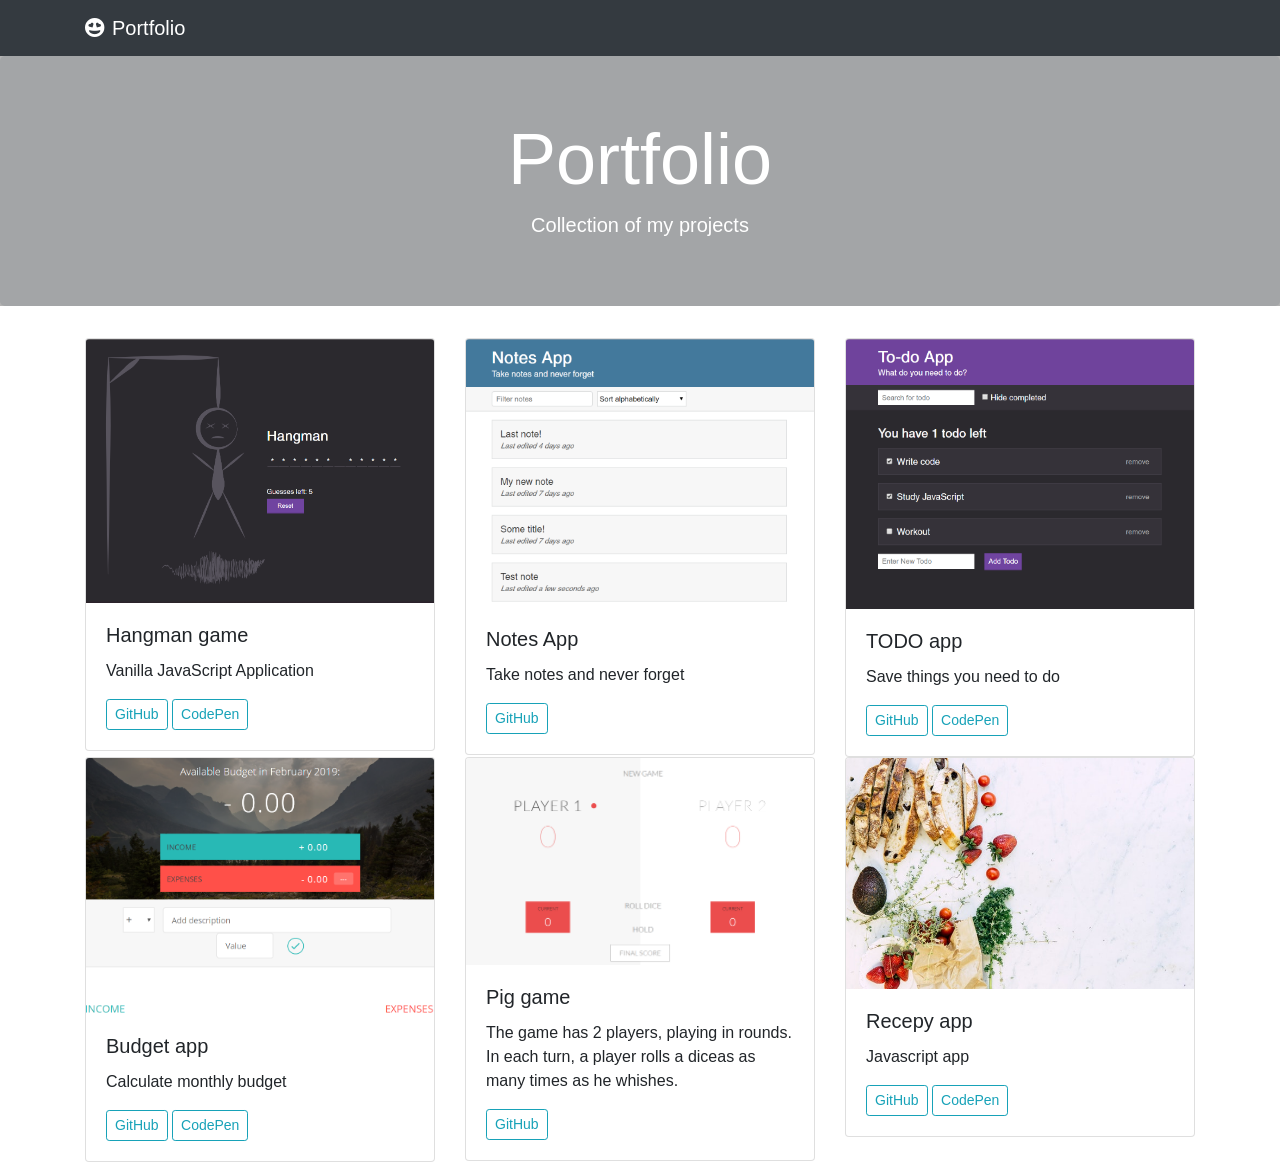
==== commit b7ab9549: "New projects are added" ====
--- a/index.html
+++ b/index.html
@@ -26,10 +26,12 @@
     </nav>
 
     <section id="header" class="jumbotron text-center">
-        <h1 class="display-3">Portfolio</h1>
-        <p class="lead">Collection of my projects</p>
-        <!-- <a href="#" class="btn btn-primary">Do Something</a>
-        <a href="#" class="btn btn-success">Another Thing</a> -->
+        <div class="layer">
+                <h1 class="display-3">Portfolio</h1>
+                <p class="lead">Collection of my projects</p>
+                <!-- <a href="#" class="btn btn-primary">Do Something</a>
+                <a href="#" class="btn btn-success">Another Thing</a> -->        
+        </div>
     </section>
 
     <section id="gallery">
@@ -37,7 +39,7 @@
             <div class="row">
                 <div class="col-md-6 col-lg-4">
                     <div class="card">
-                        <a href="./projects/hangman/index.html"><img src="./imgs/hangman.png" alt="hangman screenshot" class="card-img-top"></a>
+                        <a href="https://eager-curie-4a2859.netlify.com"><img src="./imgs/hangman.png" alt="hangman screenshot" class="card-img-top"></a>
                         <div class="card-body">
                             <h5 class="card-title">Hangman game</h5>
                             <p class="card-text">Vanilla JavaScript Application</p>
@@ -48,7 +50,7 @@
                 </div>
                 <div class="col-md-6 col-lg-4">
                     <div class="card">
-                        <a href="./projects/notes-app/index.html"><img src="./imgs/notes-app.png" alt="pattern" class="card-img-top"></a>
+                        <a href="https://sad-morse-0c1434.netlify.com/index.html"><img src="./imgs/notes-app.png" alt="pattern" class="card-img-top"></a>
                         <div class="card-body">
                             <h5 class="card-title">Notes App</h5>
                             <p class="card-text">Take notes and never forget</p>
@@ -58,7 +60,7 @@
                 </div>
                 <div class="col-md-6 col-lg-4">
                     <div class="card">
-                        <a href="./projects/todo-app/index.html"><img src="./imgs/todo-app.png" alt="pattern" class="card-img-top"></a>
+                        <a href="http://rotten-soda.surge.sh"><img src="./imgs/todo-app.png" alt="pattern" class="card-img-top"></a>
                         <div class="card-body">
                             <h5 class="card-title">TODO app</h5>
                             <p class="card-text">Save things you need to do</p>
@@ -67,6 +69,38 @@
                         </div>
                     </div>
                 </div>
+                <div class="col-md-6 col-lg-4">
+                    <div class="card">
+                        <a href="https://lucid-murdock-4f1aae.netlify.com/"><img src="./imgs/budgetyS.png" alt="pattern" class="card-img-top"></a>
+                        <div class="card-body">
+                            <h5 class="card-title">Budget app</h5>
+                            <p class="card-text">Calculate monthly budget</p>
+                            <a href="https://github.com/ehrrrr/the-complete-javascript-course/tree/master/budgety" class="btn btn-outline-info btn-sm">GitHub</a>
+                            <a href="https://codepen.io/ehrrrr/full/KJmwYZ" class="btn btn-outline-info btn-sm">CodePen</a>
+                        </div>
+                    </div>
+                </div>
+                <div class="col-md-6 col-lg-4">
+                    <div class="card">
+                        <a href="https://blissful-fermat-01387c.netlify.com"><img src="./imgs/pig.png" alt="pattern" class="card-img-top"></a>
+                        <div class="card-body">
+                            <h5 class="card-title">Pig game</h5>
+                            <p class="card-text">The game has 2 players, playing in rounds. In each turn, a player rolls a diceas as many times as he whishes.</p>
+                            <a href="https://github.com/ehrrrr/the-complete-javascript-course/tree/master/dom-pig-game" class="btn btn-outline-info btn-sm">GitHub</a>
+                        </div>
+                    </div>
+                </div>
+                <div class="col-md-6 col-lg-4">
+                        <div class="card">
+                            <a href=""><img src="./imgs/pexels-photo-1660030.jpeg" alt="pattern" class="card-img-top"></a>
+                            <div class="card-body">
+                                <h5 class="card-title">Recepy app</h5>
+                                <p class="card-text">Javascript app</p>
+                                <a href="" class="btn btn-outline-info btn-sm">GitHub</a>
+                                <a href="" class="btn btn-outline-info btn-sm">CodePen</a>
+                            </div>
+                        </div>
+                    </div>
             </div>
         </div>
     </section>
--- a/style.css
+++ b/style.css
@@ -1,7 +1,34 @@
 #header {
-    background-image: url(https://images.pexels.com/photos/1092364/pexels-photo-1092364.jpeg?auto=compress&cs=tinysrgb&dpr=2&h=650&w=940);
+    background-image: url(https://images.pexels.com/photos/66875/plumage-feather-bird-pink-66875.jpeg?auto=compress&cs=tinysrgb&dpr=2&h=650&w=940);
+    /* background-image: url(https://images.pexels.com/photos/459642/pexels-photo-459642.jpeg?auto=compress&cs=tinysrgb&dpr=2&h=650&w=940); */
+    /* background-image: url(https://images.pexels.com/photos/714022/pexels-photo-714022.jpeg?auto=compress&cs=tinysrgb&dpr=2&h=650&w=940); */
+    /* background-image: url(https://images.pexels.com/photos/88637/pexels-photo-88637.jpeg?auto=compress&cs=tinysrgb&dpr=2&h=650&w=940); */
+    /* background-image: url(https://images.pexels.com/photos/1577974/pexels-photo-1577974.jpeg?auto=compress&cs=tinysrgb&dpr=2&h=650&w=940); */
+    /* background-image: url(https://images.pexels.com/photos/1645692/pexels-photo-1645692.jpeg?auto=compress&cs=tinysrgb&dpr=2&h=650&w=940); */
+    /* background-image: url(https://images.pexels.com/photos/889084/pexels-photo-889084.jpeg?auto=compress&cs=tinysrgb&dpr=2&h=650&w=940); */
+    /* background-image: url(https://images.pexels.com/photos/1083617/pexels-photo-1083617.jpeg?auto=compress&cs=tinysrgb&dpr=2&h=650&w=940); */
+    /* background-image: url(https://images.pexels.com/photos/1119793/pexels-photo-1119793.jpeg?auto=compress&cs=tinysrgb&dpr=2&h=650&w=940); */
+    /* background-image: url(https://images.pexels.com/photos/971360/pexels-photo-971360.jpeg?auto=compress&cs=tinysrgb&dpr=2&h=650&w=940); */
+    /* background-image: url(https://images.pexels.com/photos/114979/pexels-photo-114979.jpeg?auto=compress&cs=tinysrgb&dpr=2&h=650&w=940); */
+    /* background-image: url(https://images.pexels.com/photos/938967/pexels-photo-938967.jpeg?auto=compress&cs=tinysrgb&dpr=2&h=650&w=940); */
+    /* background-image: url(https://images.pexels.com/photos/938967/pexels-photo-938967.jpeg?auto=compress&cs=tinysrgb&dpr=2&h=650&w=940); */
+    /* background-image: url(https://images.pexels.com/photos/1121123/pexels-photo-1121123.jpeg?auto=compress&cs=tinysrgb&dpr=2&h=650&w=940); */
+    /* background-image: url(https://images.pexels.com/photos/1533469/pexels-photo-1533469.jpeg?auto=compress&cs=tinysrgb&dpr=2&h=650&w=940); */
+    /* background-image: url(https://images.pexels.com/photos/137067/pexels-photo-137067.jpeg?auto=compress&cs=tinysrgb&dpr=2&h=650&w=940); */
+    /* background-image: url(https://images.pexels.com/photos/957040/night-photograph-starry-sky-night-sky-star-957040.jpeg?auto=compress&cs=tinysrgb&dpr=2&h=650&w=940); */
+    /* background-image: url(https://images.pexels.com/photos/258112/pexels-photo-258112.jpeg?auto=compress&cs=tinysrgb&dpr=2&h=650&w=940); */
+    /* background-image: url(https://images.pexels.com/photos/206359/pexels-photo-206359.jpeg?auto=compress&cs=tinysrgb&dpr=2&h=650&w=940); */
+    /* background-image: url(https://images.pexels.com/photos/462162/pexels-photo-462162.jpeg?auto=compress&cs=tinysrgb&dpr=2&h=650&w=940); */
+    /* background-image: url(https://images.pexels.com/photos/355465/pexels-photo-355465.jpeg?auto=compress&cs=tinysrgb&dpr=2&h=650&w=940); */
+    /* background-image: url(https://images.pexels.com/photos/1092364/pexels-photo-1092364.jpeg?auto=compress&cs=tinysrgb&dpr=2&h=650&w=940); */
     background-size: cover;
     background-position: center;
     background-repeat: no-repeat;
+    padding: 0;
+}
 
-}+.layer {
+    color: white;
+    background:rgba(3, 3, 3, .3);
+    padding: 60px 0 50px 0;
+}
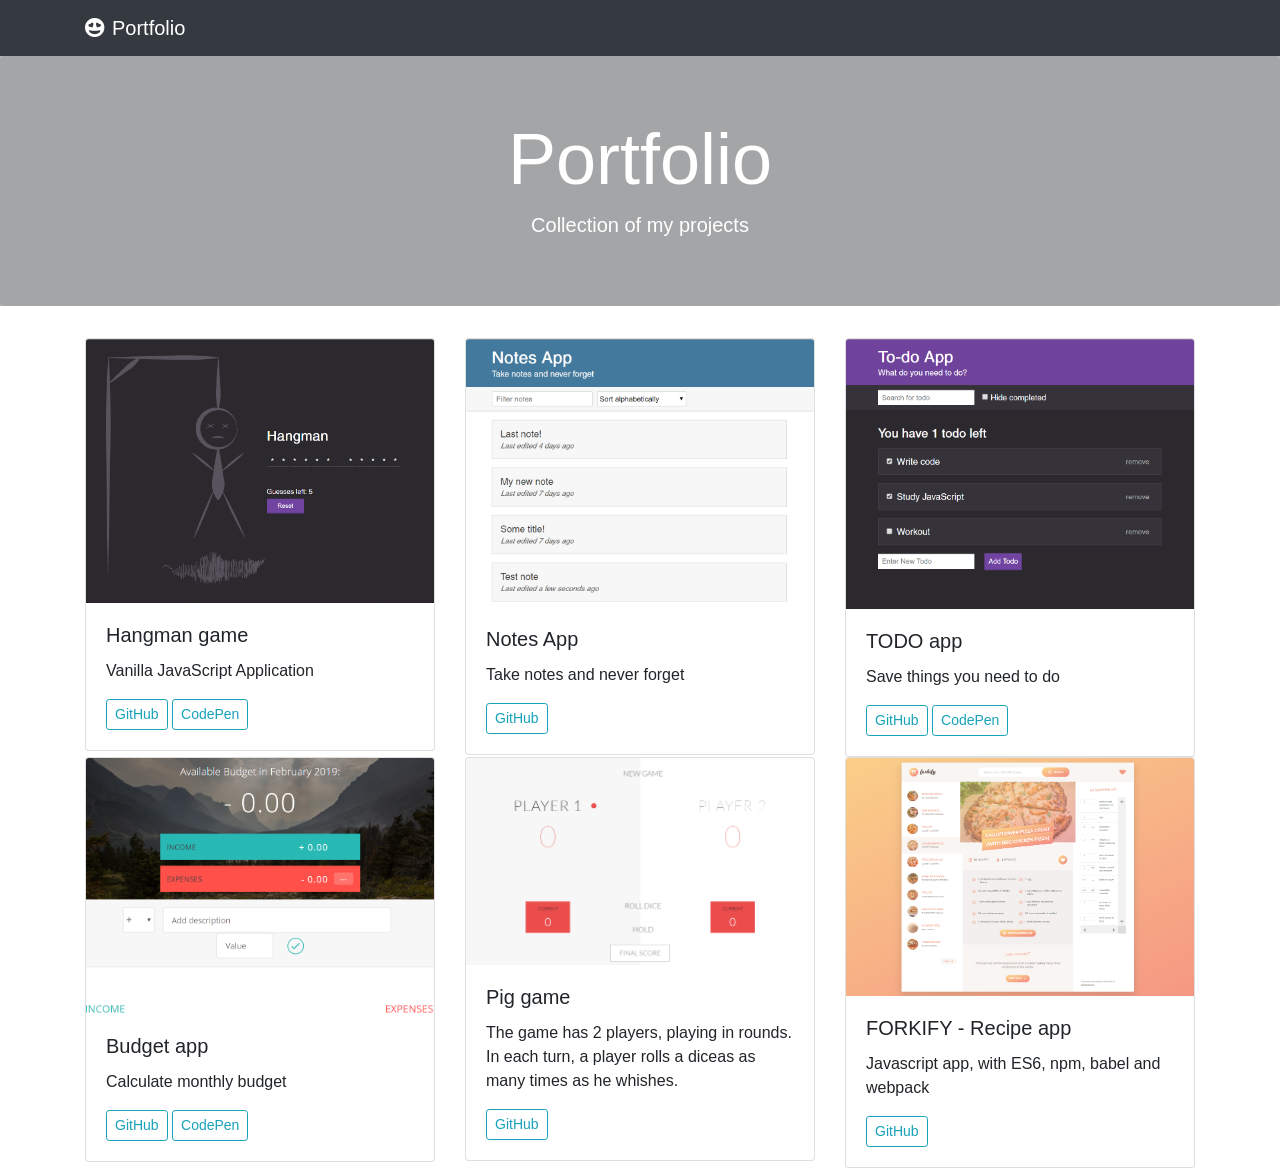
==== commit ab524529: "Recipe app" ====
--- a/index.html
+++ b/index.html
@@ -91,16 +91,15 @@
                     </div>
                 </div>
                 <div class="col-md-6 col-lg-4">
-                        <div class="card">
-                            <a href=""><img src="./imgs/pexels-photo-1660030.jpeg" alt="pattern" class="card-img-top"></a>
-                            <div class="card-body">
-                                <h5 class="card-title">Recepy app</h5>
-                                <p class="card-text">Javascript app</p>
-                                <a href="" class="btn btn-outline-info btn-sm">GitHub</a>
-                                <a href="" class="btn btn-outline-info btn-sm">CodePen</a>
-                            </div>
+                    <div class="card">
+                        <a href="https://angry-mclean-e77322.netlify.com"><img src="./imgs/forkifyFull.png" alt="pattern" class="card-img-top"></a>
+                        <div class="card-body">
+                            <h5 class="card-title">FORKIFY - Recipe app</h5>
+                            <p class="card-text">Javascript app, with ES6, npm, babel and webpack</p>
+                            <a href="https://github.com/ehrrrr/forkify" class="btn btn-outline-info btn-sm">GitHub</a>
                         </div>
                     </div>
+                </div>
             </div>
         </div>
     </section>
